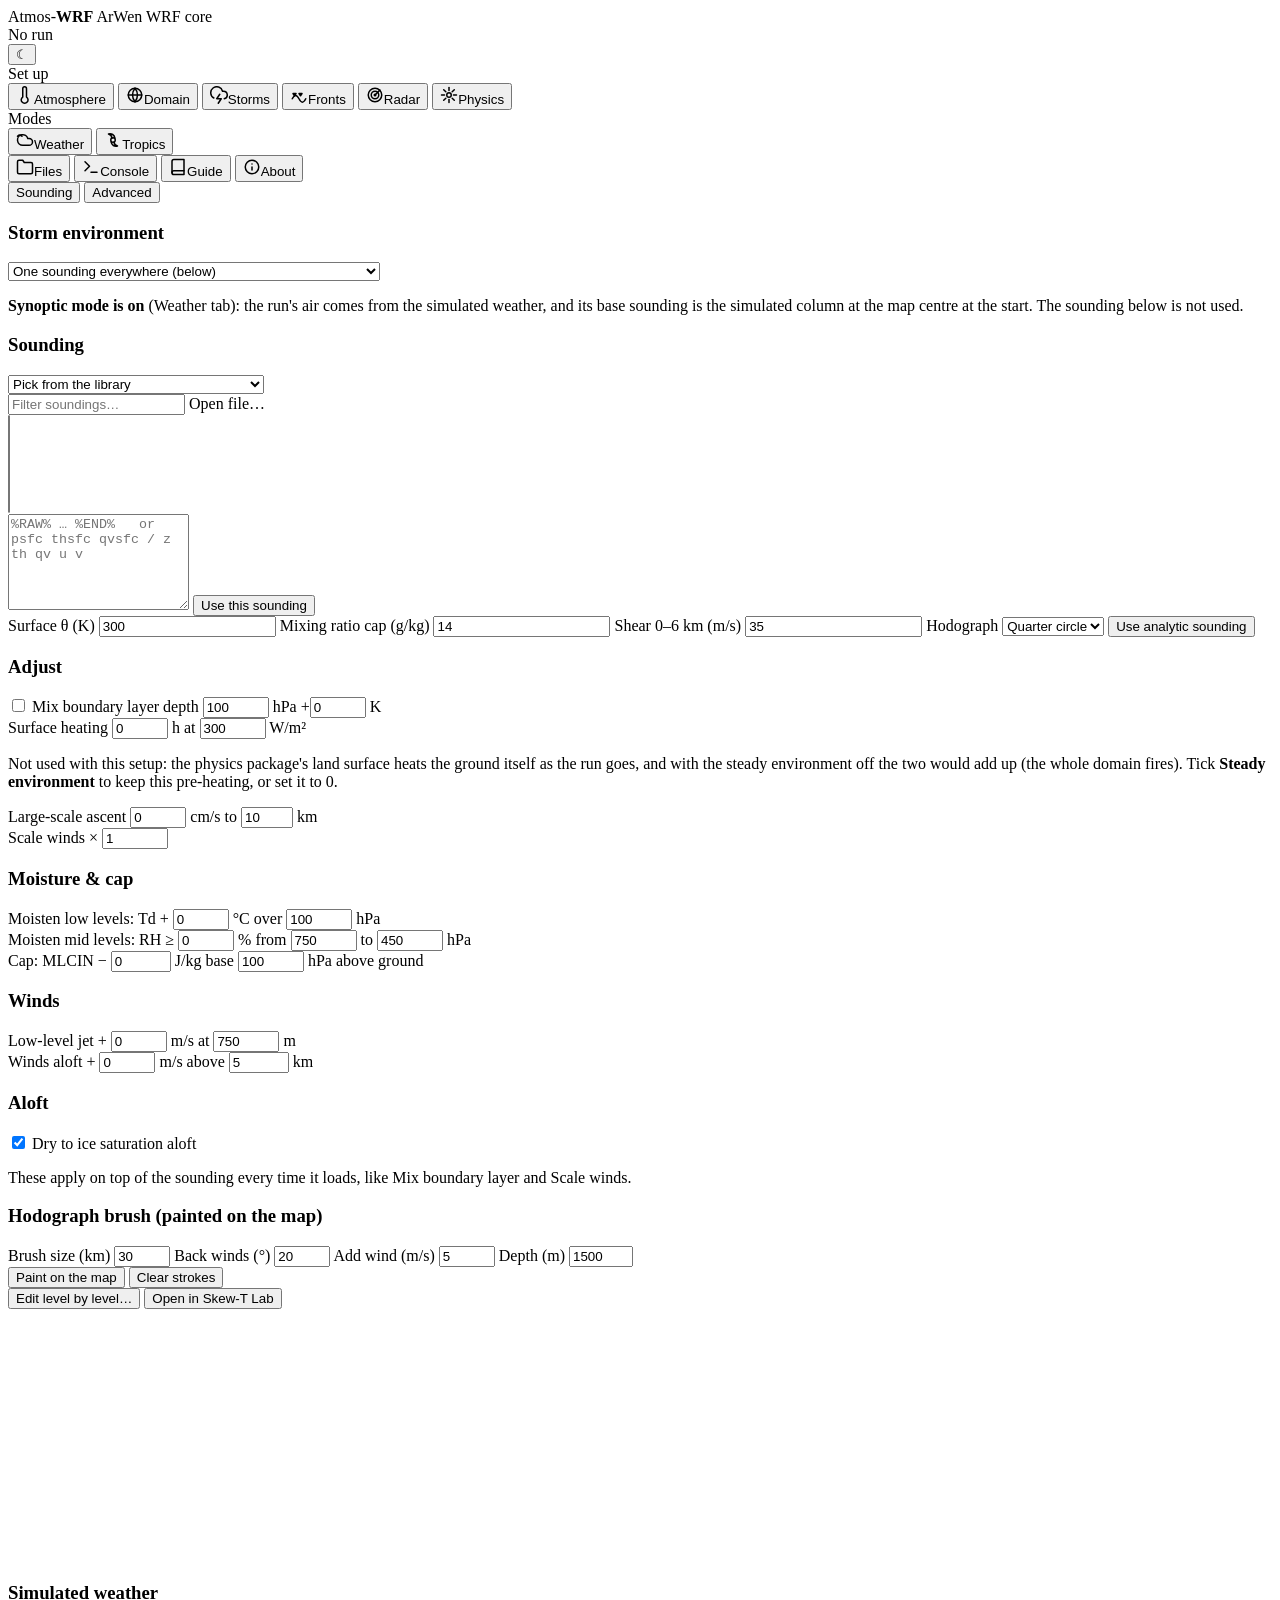
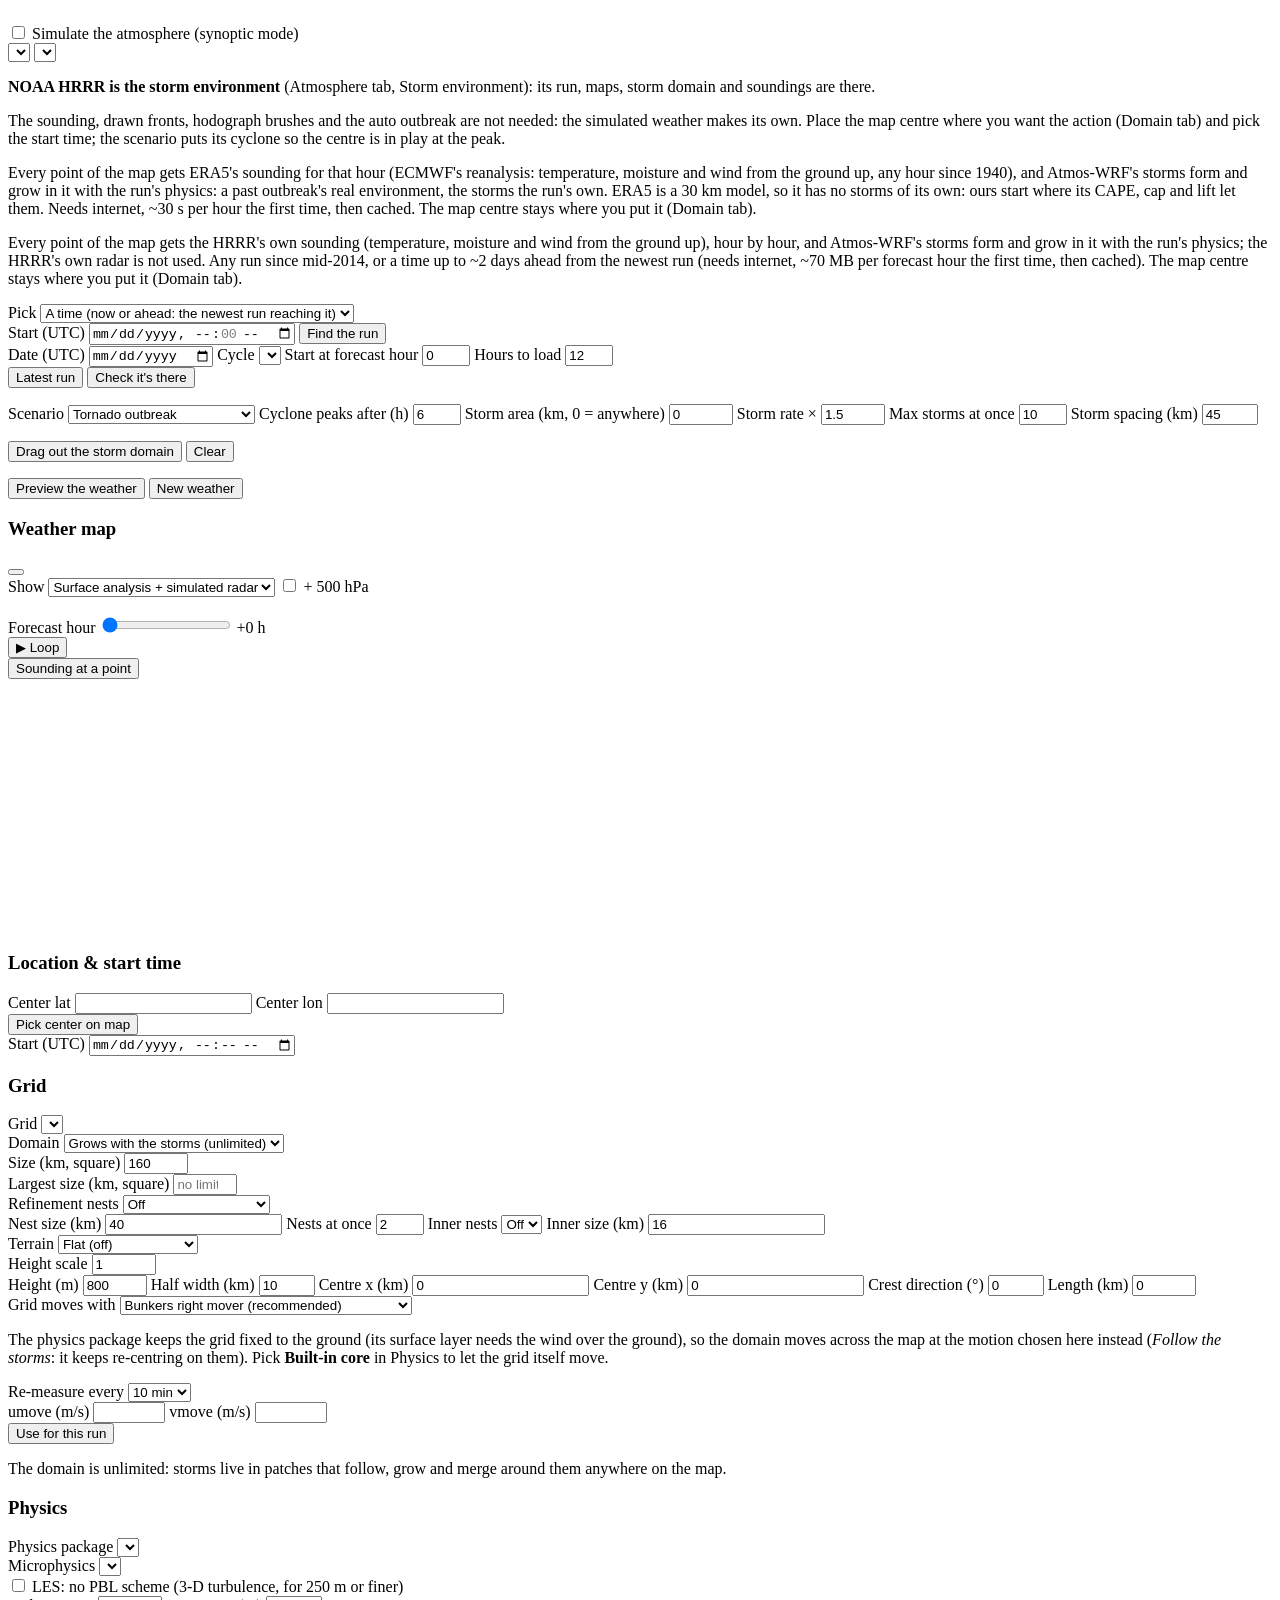
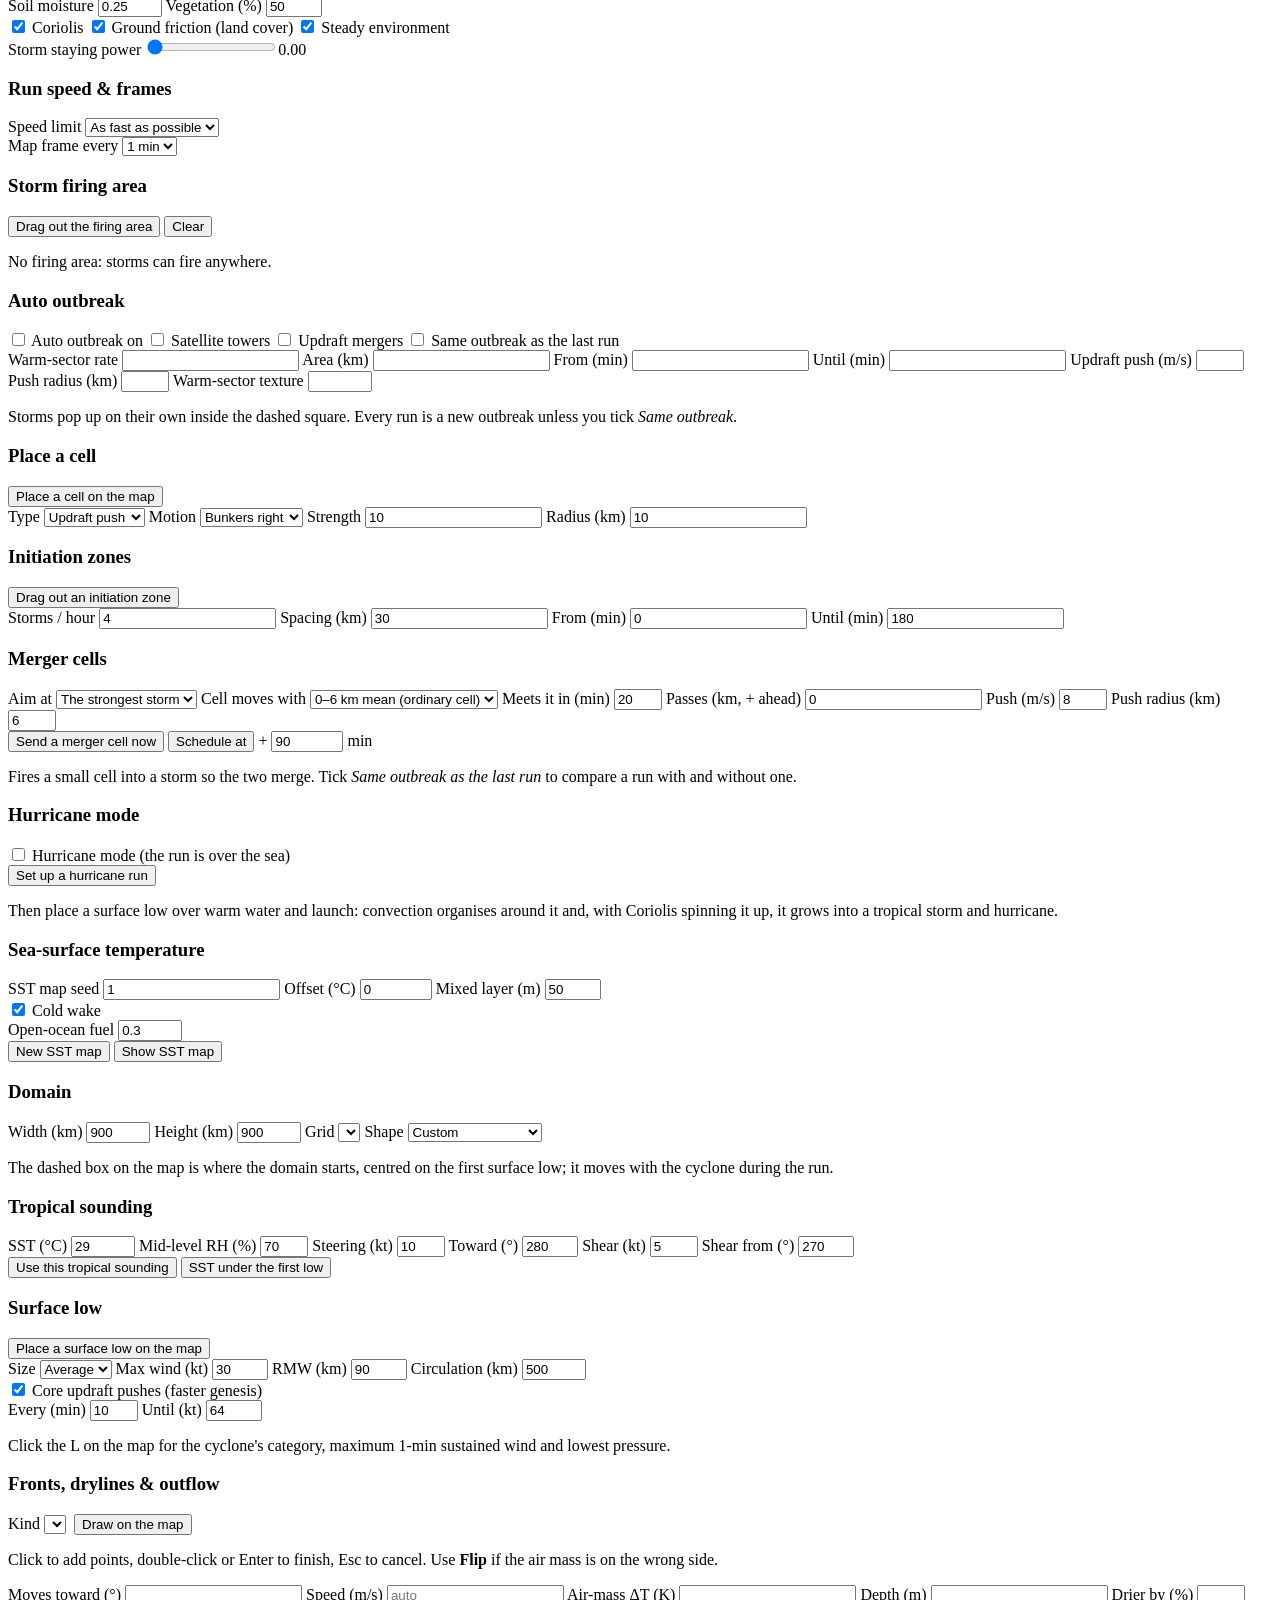
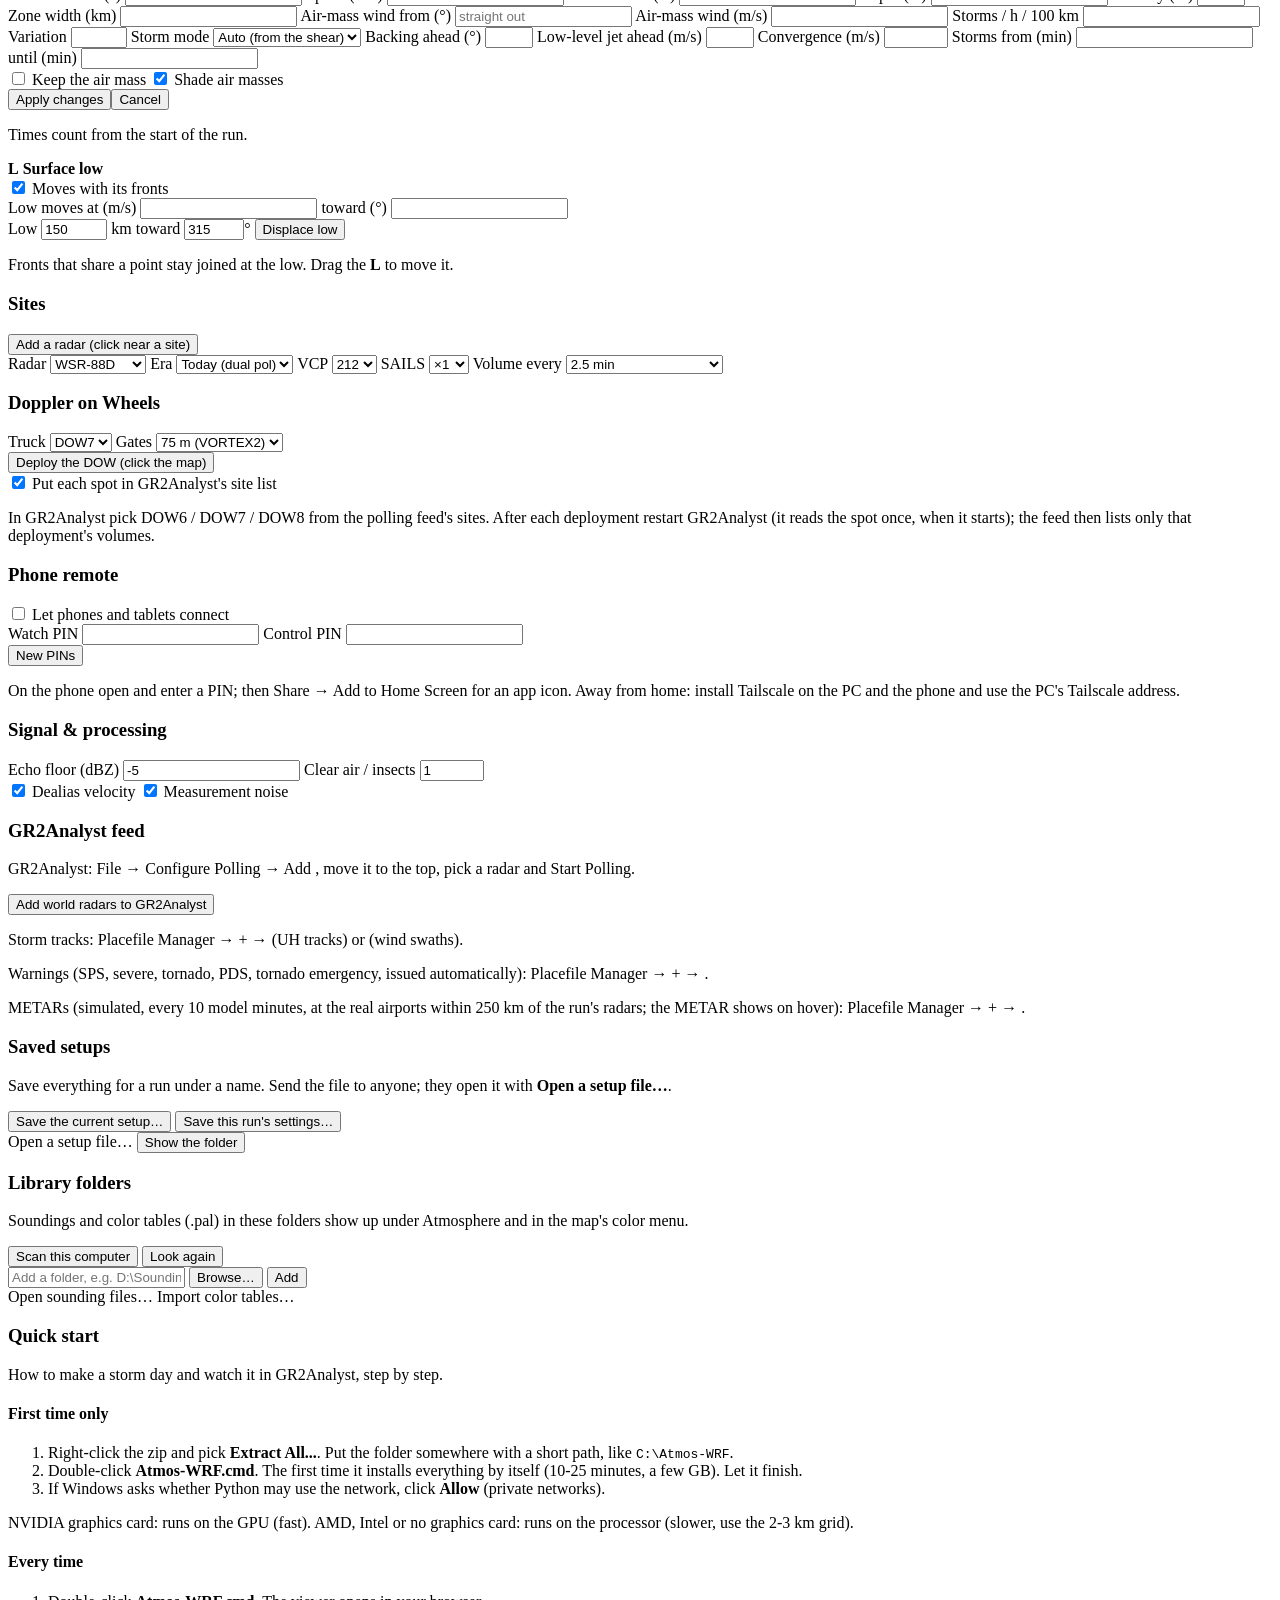
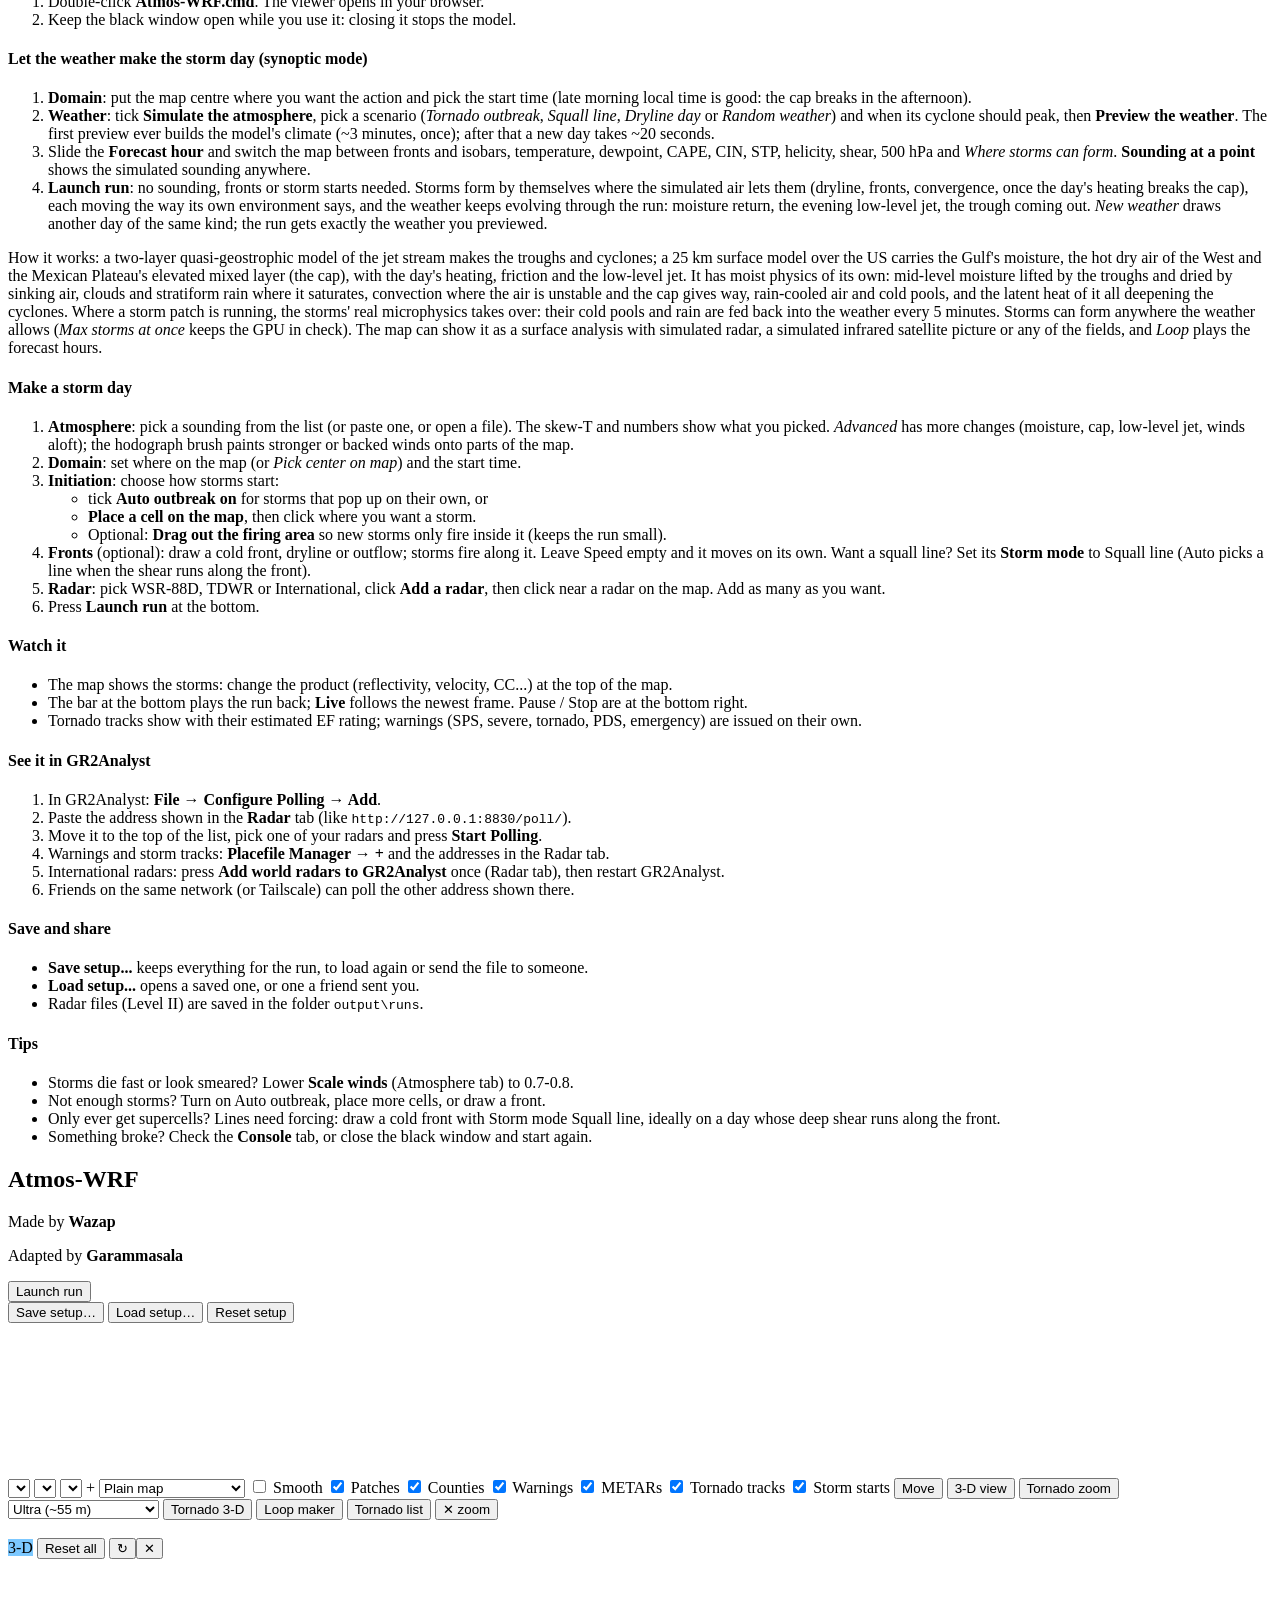
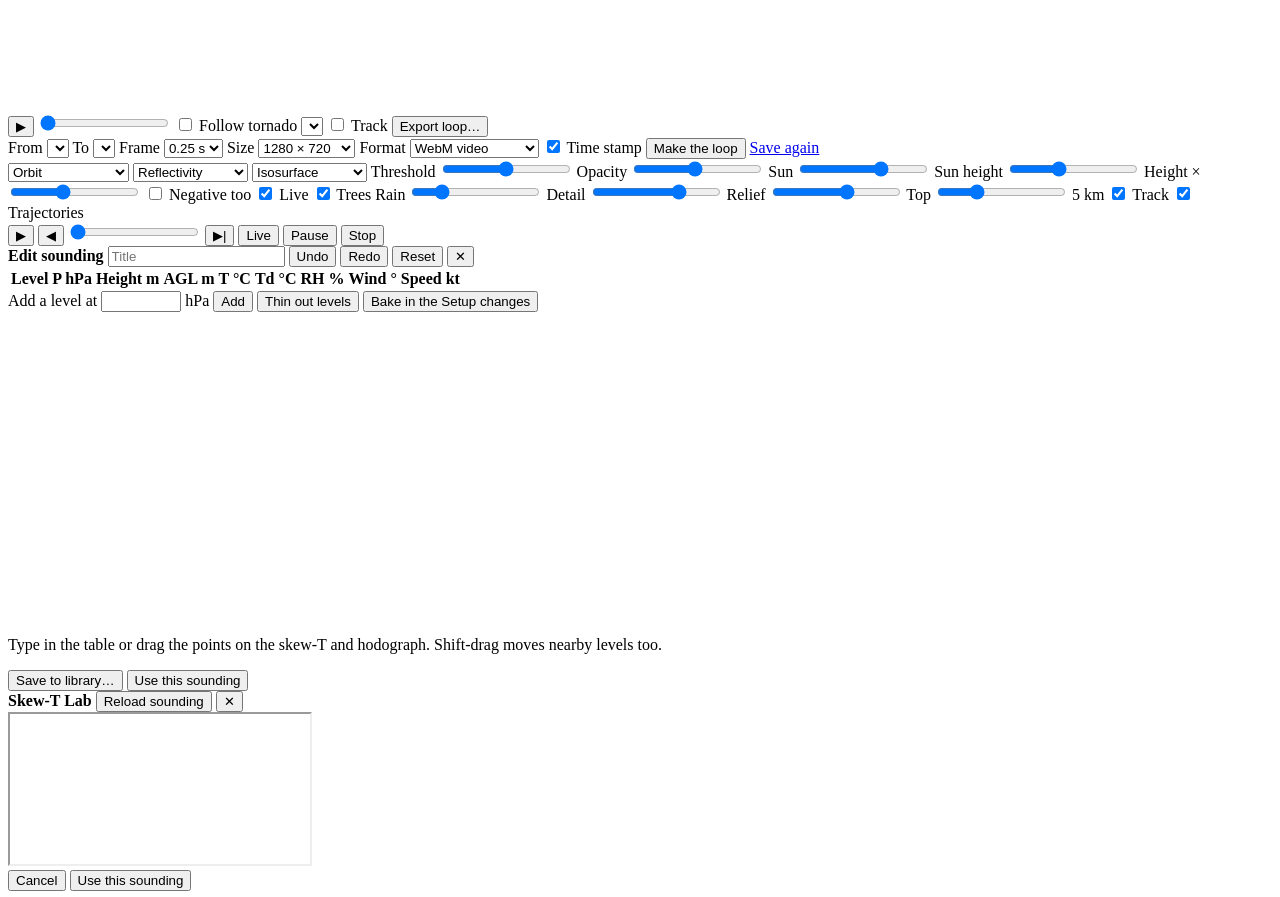
==== web/index.html @ db01c4e9 "3-D view: Follow tornado and loop export Follow tornado (time row): before each volume loads, the bo" ====
<!doctype html>
<html lang="en">
<head>
<meta charset="utf-8">
<meta name="viewport" content="width=device-width, initial-scale=1">
<title>Atmos-WRF</title>
<link rel="preconnect" href="https://fonts.googleapis.com">
<link rel="preconnect" href="https://fonts.gstatic.com" crossorigin>
<link rel="stylesheet" href="https://fonts.googleapis.com/css2?family=Inter:wght@400;500;600;700&family=JetBrains+Mono:wght@400;500&display=swap">
<script>try { if (localStorage.getItem("arht-theme") === "dark") document.documentElement.setAttribute("data-theme", "dark"); } catch (e) {}</script>
<link rel="stylesheet" href="/static/style.css">
</head>
<body>
<header id="top">
  <div class="brand"><span class="mark" aria-hidden="true"></span><span class="name">Atmos-<b>WRF</b></span> <span class="sub">ArWen WRF core</span></div>
  <div id="status" class="status idle">No run</div>
  <div id="clock" class="clock"></div>
  <div id="perf" class="perf"></div>
  <button id="themeToggle" class="theme-toggle" type="button" title="Dark mode" aria-label="Switch between light and dark mode">☾</button>
</header>
<main>
  <aside id="panel">
    <nav class="tabs rail">
      <div class="rail-group">Set up</div>
      <button data-tab="atmos" class="on" title="Atmosphere: the sounding"><svg viewBox="0 0 24 24" width="18" height="18" fill="none" stroke="currentColor" stroke-width="2" stroke-linecap="round" stroke-linejoin="round" aria-hidden="true"><path d="M14 14.76V3.5a2.5 2.5 0 0 0-5 0v11.26a4.5 4.5 0 1 0 5 0z"/></svg><span>Atmosphere</span></button>
      <button data-tab="domain" title="Domain: place, time and grid"><svg viewBox="0 0 24 24" width="18" height="18" fill="none" stroke="currentColor" stroke-width="2" stroke-linecap="round" stroke-linejoin="round" aria-hidden="true"><circle cx="12" cy="12" r="9"/><path d="M3 12h18"/><path d="M12 3a14 14 0 0 1 0 18"/><path d="M12 3a14 14 0 0 0 0 18"/></svg><span>Domain</span></button>
      <button data-tab="storms" title="Storms: where and how they start (auto outbreak, placed cells, initiation zones, mergers)"><svg viewBox="0 0 24 24" width="18" height="18" fill="none" stroke="currentColor" stroke-width="2" stroke-linecap="round" stroke-linejoin="round" aria-hidden="true"><path d="M19 16.9A5 5 0 0 0 18 7h-1.26a8 8 0 1 0-11.62 9"/><polyline points="13 11 9 17 15 17 11 23"/></svg><span>Storms</span></button>
      <button data-tab="fronts" title="Fronts, drylines and outflow"><svg viewBox="0 0 24 24" width="18" height="18" fill="none" stroke="currentColor" stroke-width="2" stroke-linecap="round" stroke-linejoin="round" aria-hidden="true"><path d="M3 17c3-6 6-6 9 0s6 6 9 0"/><path d="M6 13l-2-3 4 0z" fill="currentColor"/><path d="M14 13l-2-3 4 0z" fill="currentColor"/></svg><span>Fronts</span></button>
      <button data-tab="radars" title="Radar sites and the GR2Analyst feed"><svg viewBox="0 0 24 24" width="18" height="18" fill="none" stroke="currentColor" stroke-width="2" stroke-linecap="round" stroke-linejoin="round" aria-hidden="true"><circle cx="12" cy="12" r="9"/><circle cx="12" cy="12" r="5"/><line x1="12" y1="12" x2="18.5" y2="5.5"/><circle cx="12" cy="12" r="1" fill="currentColor"/></svg><span>Radar</span></button>
      <button data-tab="physics" title="Physics and run speed"><svg viewBox="0 0 24 24" width="18" height="18" fill="none" stroke="currentColor" stroke-width="2" stroke-linecap="round" stroke-linejoin="round" aria-hidden="true"><path d="M12 2v4"/><path d="M12 18v4"/><path d="M4.93 4.93l2.83 2.83"/><path d="M16.24 16.24l2.83 2.83"/><path d="M2 12h4"/><path d="M18 12h4"/><path d="M4.93 19.07l2.83-2.83"/><path d="M16.24 7.76l2.83-2.83"/><circle cx="12" cy="12" r="3"/></svg><span>Physics</span></button>
      <div class="rail-group">Modes</div>
      <button data-tab="weather" title="Weather: simulate the whole atmosphere (troughs, fronts, drylines) instead of one sounding"><svg viewBox="0 0 24 24" width="18" height="18" fill="none" stroke="currentColor" stroke-width="2" stroke-linecap="round" stroke-linejoin="round" aria-hidden="true"><path d="M17.5 19H9a7 7 0 1 1 6.71-9h1.79a4.5 4.5 0 1 1 0 9z"/><path d="M2 7c2-2 4-2 6 0"/></svg><span>Weather</span></button>
      <button data-tab="tropics" title="Tropics: hurricane mode (the sea, its SST map, surface lows, the tropical sounding)"><svg viewBox="0 0 24 24" width="18" height="18" fill="none" stroke="currentColor" stroke-width="2" stroke-linecap="round" stroke-linejoin="round" aria-hidden="true"><path d="M12 9a3 3 0 1 0 0 6 3 3 0 0 0 0-6z"/><path d="M14.5 9.5C14 5 10 3 6 4c3 1 4.5 3 4.5 5.5"/><path d="M9.5 14.5C10 19 14 21 18 20c-3-1-4.5-3-4.5-5.5"/></svg><span>Tropics</span></button>
      <div class="rail-spacer"></div>
      <button data-tab="files" title="Saved setups and library folders"><svg viewBox="0 0 24 24" width="18" height="18" fill="none" stroke="currentColor" stroke-width="2" stroke-linecap="round" stroke-linejoin="round" aria-hidden="true"><path d="M22 19a2 2 0 0 1-2 2H4a2 2 0 0 1-2-2V5a2 2 0 0 1 2-2h5l2 3h9a2 2 0 0 1 2 2z"/></svg><span>Files</span></button>
      <button data-tab="log" title="Console: the run's messages"><svg viewBox="0 0 24 24" width="18" height="18" fill="none" stroke="currentColor" stroke-width="2" stroke-linecap="round" stroke-linejoin="round" aria-hidden="true"><polyline points="4 17 10 11 4 5"/><line x1="12" y1="19" x2="20" y2="19"/></svg><span>Console</span></button>
      <button data-tab="help" title="Guide: how to use Atmos-WRF"><svg viewBox="0 0 24 24" width="18" height="18" fill="none" stroke="currentColor" stroke-width="2" stroke-linecap="round" stroke-linejoin="round" aria-hidden="true"><path d="M4 19.5A2.5 2.5 0 0 1 6.5 17H20"/><path d="M6.5 2H20v20H6.5A2.5 2.5 0 0 1 4 19.5v-15A2.5 2.5 0 0 1 6.5 2z"/></svg><span>Guide</span></button>
      <button data-tab="credits" title="About"><svg viewBox="0 0 24 24" width="18" height="18" fill="none" stroke="currentColor" stroke-width="2" stroke-linecap="round" stroke-linejoin="round" aria-hidden="true"><circle cx="12" cy="12" r="9"/><line x1="12" y1="16" x2="12" y2="12"/><line x1="12" y1="8" x2="12.01" y2="8"/></svg><span>About</span></button>
    </nav>
    <div class="panel-main">

    <section id="tab-atmos" class="tab on">
      <div class="subtabs" role="tablist">
        <button data-sub="snd" class="on" title="The sounding and its basic adjustments">Sounding</button>
        <button data-sub="adv" title="More changes to the sounding (moisture, cap, ice saturation, low-level jet, winds aloft) and the hodograph brush">Advanced</button>
      </div>
      <div id="sub-snd" class="sub on">
      <h3>Storm environment</h3>
      <div class="row"><select id="envSource" title="Where the storms' air comes from: one sounding everywhere, real soundings at every point from NOAA's HRRR model, or Atmos-WRF's own simulated weather">
        <option value="sounding">One sounding everywhere (below)</option>
        <option value="hrrr">NOAA HRRR: real soundings at every point</option>
        <option value="era5">ERA5 reanalysis: any past day since 1940 (past outbreaks)</option>
        <option value="sim">Atmos-WRF's simulated weather (Weather tab)</option></select></div>
      <div id="envHrrrSlot"></div>
      <p id="synAtmosNote" class="hint hidden"><b>Synoptic mode is on</b> (Weather tab): the run's air comes from the simulated weather, and its base sounding is the simulated column at the map centre at the start. The sounding below is not used.</p>
      <h3>Sounding</h3>
      <div class="row">
        <select id="sndSource">
          <option value="library">Pick from the library</option>
          <option value="paste">Paste text (SHARPpy / input_sounding)</option>
          <option value="wk">Weisman–Klemp (analytic)</option>
        </select>
      </div>
      <div id="sndLibrary" class="row col">
        <div class="buttons">
          <input id="sndFilter" type="search" placeholder="Filter soundings…" style="flex:1">
          <label class="filebtn" title="Open sounding files from anywhere (SHARPpy, Wyoming, input_sounding, JSON); they are kept in the library">Open file…<input id="sndOpen" type="file" multiple hidden></label>
        </div>
        <select id="sndList" size="6"></select>
      </div>
      <div id="sndPaste" class="row col hidden">
        <textarea id="sndText" rows="6" placeholder="%RAW% … %END%   or   psfc thsfc qvsfc / z th qv u v"></textarea>
        <button id="sndParse">Use this sounding</button>
      </div>
      <div id="sndWK" class="row col hidden">
        <label>Surface θ (K) <input id="wkTh" type="number" value="300" step="1"></label>
        <label>Mixing ratio cap (g/kg) <input id="wkQv" type="number" value="14" step="0.5"></label>
        <label>Shear 0–6 km (m/s) <input id="wkShear" type="number" value="35" step="1"></label>
        <label>Hodograph <select id="wkHodo"><option value="quarter">Quarter circle</option><option value="half">Half circle</option><option value="straight">Straight</option></select></label>
        <button id="wkApply">Use analytic sounding</button>
      </div>
      <h3>Adjust</h3>
      <div class="row checks">
        <label title="Mix the lowest layer to constant θ and mixing ratio, like afternoon heating. Removes shallow caps and saturated surface layers that keep storms elevated.">
          <input id="mixOn" type="checkbox"> Mix boundary layer</label>
        <label class="chk">depth <input id="mixDepth" type="number" value="100" step="10" style="width:58px"> hPa</label>
        <label class="chk">+<input id="mixHeat" type="number" value="0" step="0.5" style="width:48px"> K</label>
      </div>
      <div class="row checks">
        <label title="Hours of sunny-afternoon surface heating put into the sounding before the run: the boundary layer grows, warms and gains the evaporated moisture (Bowen ratio 1), wearing a morning or evening cap down from below. The run itself has no surface heating, so a capped sounding otherwise stays capped and its storms barely lift their inflow, which starves their low-level rotation (May 3 1999's 00Z sounding: 2 h took MLCIN from -55 to -9 and low-level Vrot from 8 to 14 m/s). 0 = off.">
          Surface heating <input id="heatHours" type="number" value="0" min="0" max="8" step="0.5" style="width:48px"> h</label>
        <label class="chk">at <input id="heatFlux" type="number" value="300" min="50" max="600" step="25" style="width:58px"> W/m²</label>
      </div>
      <p id="heatHint" class="hint hidden">Not used with this setup: the physics package's land surface heats the ground itself as the run goes, and with the steady environment off the two would add up (the whole domain fires). Tick <b>Steady environment</b> to keep this pre-heating, or set it to 0.</p>
      <div class="row checks">
        <label title="Large-scale (synoptic) ascent during the whole run, like the lift ahead of an upper trough: the environment's mid levels cool and its moisture deepens a little every minute (-w dθ/dz, -w dq/dz, peaking at half the top height), so storms keep getting fresh instability for hours instead of living on what the sounding started with. Typical: 2-5 cm/s ahead of a trough, 5-10 under a strong one. Single-sounding runs only (ERA5 / HRRR / synoptic weather brings its own). 0 = off.">
          Large-scale ascent <input id="lsW" type="number" value="0" min="0" max="30" step="0.5" style="width:48px"> cm/s</label>
        <label class="chk">to <input id="lsTop" type="number" value="10" min="4" max="16" step="1" style="width:44px"> km</label>
      </div>
      <div class="row checks">
        <label class="chk" title="Multiply every wind in the sounding by this factor: shear, helicity and storm motion scale with it. Lower it when the shear is too strong for the CAPE (storms that peak and then fall apart). 1 = as given.">
          Scale winds × <input id="windScale" type="number" value="1" min="0.25" max="2" step="0.05" style="width:58px"></label>
      </div>
      </div>
      <div id="sub-adv" class="sub">
      <h3>Moisture &amp; cap</h3>
      <div class="row checks">
        <label class="chk" title="Raise the dewpoint of the lowest layer (after any mixing), tapering off at its top and never past saturation: moister inflow, a lower cloud base, more CAPE and less rain evaporating below cloud, so weaker cold pools. Temperatures are kept. 0 = as given.">
          Moisten low levels: Td + <input id="moistDtd" type="number" value="0" min="0" max="8" step="0.5" style="width:48px"> °C</label>
        <label class="chk">over <input id="moistDepth" type="number" value="100" min="20" max="300" step="10" style="width:58px"> hPa</label>
      </div>
      <div class="row checks">
        <label class="chk" title="Raise the relative humidity between these two levels to at least this much (tapering off 50 hPa beyond each), never drying anything. Dry mid-level air is what rain and hail evaporate into on the way down: it drives the downdraft CAPE (DCAPE) and the cold outflow that undercuts a storm's inflow and starves tornadoes. 27 April 2011 had ~76 % (DCAPE 625 J/kg), May 20 2019 ~45 % (1280). 0 = as given.">
          Moisten mid levels: RH ≥ <input id="midRh" type="number" value="0" min="0" max="95" step="5" style="width:48px"> %</label>
        <label class="chk">from <input id="midBottom" type="number" value="750" min="400" max="900" step="25" style="width:58px"> to
          <input id="midTop" type="number" value="450" min="200" max="800" step="25" style="width:58px"> hPa</label>
      </div>
      <div class="row checks">
        <label class="chk" title="Add a cap (an elevated mixed layer) just warm enough that the mixed-layer parcel has this much CIN: an inversion at the base, then a steep lapse rate up to the sounding's own profile. Storms then go up only where the boundary layer is lifted hard (your storm starts, boundaries, strong gust fronts) instead of off every outflow, so they stay discrete. 25–75 J/kg is typical of a capped warm sector; 0 = as given. Applied after mixing and moistening, and never below a mixed layer.">
          Cap: MLCIN − <input id="capCin" type="number" value="0" min="0" max="300" step="5" style="width:52px"> J/kg</label>
        <label class="chk">base <input id="capBase" type="number" value="100" min="100" max="300" step="10" style="width:58px"> hPa above ground</label>
      </div>
      <h3>Winds</h3>
      <div class="row checks">
        <label class="chk" title="Add a low-level jet: this much extra wind along the wind's own direction at the jet height, nothing at the ground, fading out 1.5 km above the jet. Raises the near-ground shear and helicity that tornadoes feed on (the evening jet a 00Z sounding can predate) without touching CAPE or the winds aloft. 0 = as given.">
          Low-level jet + <input id="lljSpeed" type="number" value="0" min="0" max="30" step="1" style="width:48px"> m/s</label>
        <label class="chk">at <input id="lljHeight" type="number" value="750" min="200" max="2000" step="50" style="width:58px"> m</label>
      </div>
      <div class="row checks">
        <label class="chk" title="Add this much wind along the mean upper-level wind direction: nothing below the base height, full from 4 km above it, held 3 km, fading out 4 km higher. The storm-relative wind at 9–11 km sets the supercell type: under ~18 m/s the rain wraps around the updraft (HP, cold wet outflow), 18–28 is classic (27 April 2011: 20). Raises deep shear too. 0 = as given.">
          Winds aloft + <input id="aloftSpeed" type="number" value="0" min="0" max="40" step="1" style="width:48px"> m/s</label>
        <label class="chk">above <input id="aloftBase" type="number" value="5" min="2" max="10" step="0.5" style="width:52px"> km</label>
      </div>
      <h3>Aloft</h3>
      <div class="row checks">
        <label title="Limit the humidity below freezing to ice saturation. Model soundings through cirrus or anvil debris are supersaturated over ice aloft; spread over the whole map that air snows out everywhere at once and buries the storms in echo. Storms still make their own anvils.">
          <input id="iceCap" type="checkbox" checked> Dry to ice saturation aloft</label>
      </div>
      <p class="hint">These apply on top of the sounding every time it loads, like Mix boundary layer and Scale winds.</p>
      <h3>Hodograph brush (painted on the map)</h3>
      <div class="row grid2">
        <label title="Half width of the stroke: full change within 40 % of it, feathered to nothing at its edge">Brush size (km) <input id="brSize" type="number" value="30" min="5" max="150" step="5"></label>
        <label title="Turn the low-level winds counter-clockwise (backed: more helicity in the northern hemisphere); negative veers them">Back winds (°) <input id="brBack" type="number" value="20" min="-90" max="90" step="5"></label>
        <label title="Extra low-level wind along its (new) direction: a stronger low-level jet">Add wind (m/s) <input id="brAdd" type="number" value="5" min="-15" max="25" step="1"></label>
        <label title="Depth of the changed layer; it fades out by 1.15 x this">Depth (m) <input id="brDepth" type="number" value="1500" min="200" max="6000" step="100"></label>
      </div>
      <div class="row buttons"><button id="toolBrush" class="tool" title="Hold the mouse and paint on the map: the low-level winds under the stroke change as set above, smoothed out toward its edge and its ends">Paint on the map</button>
        <button id="brClear" title="Remove every hodograph brush stroke">Clear strokes</button></div>
      <div id="brushList" class="list"></div>
      </div>
      <div id="sndTitle" class="title"></div>
      <div class="row buttons snd-actions"><button id="sndEdit" title="Open the sounding in an editor: every level in a table, points to drag on a large skew-T and hodograph, the parameters recomputed as you go (or double-click the skew-T)">Edit level by level…</button>
        <button id="sndSkewtLab" class="accent" title="Open the sounding in Skew-T Lab: drag temperature, dewpoint and wind points with a brush, change the resolution, smooth, and see the full SHARPpy-style parameter set; then use it here">Open in Skew-T Lab</button></div>
      <div class="plots"><canvas id="skewt" width="250" height="250" title="Double-click to edit the sounding"></canvas><canvas id="hodo" width="150" height="150"></canvas></div>
      <div id="diag" class="diag"></div>
    </section>

    <section id="tab-weather" class="tab">
      <h3>Simulated weather</h3>
      <div class="row checks">
        <label title="Instead of one sounding everywhere, the whole country's weather is simulated: the jet stream's troughs and surface cyclones, Gulf moisture return under the elevated mixed layer, fronts and drylines, the day's heating and the evening low-level jet. Every storm patch takes its air from it, and storms form on their own where CAPE, CIN and lift allow."><input id="synOn" type="checkbox"> Simulate the atmosphere (synoptic mode)</label>
      </div>
      <select id="synSource" class="hidden"><option value="sim"></option><option value="hrrr"></option></select>
      <select id="hrrrModel" class="hidden"><option value="hrrr"></option><option value="era5"></option></select>
      <p id="synHrrrElsewhere" class="hint hidden"><b>NOAA HRRR is the storm environment</b> (Atmosphere tab, Storm environment): its run, maps, storm domain and soundings are there.</p>
      <p id="synSimHint" class="hint">The sounding, drawn fronts, hodograph brushes and the auto outbreak are not needed: the simulated weather makes its own. Place the map centre where you want the action (Domain tab) and pick the start time; the scenario puts its cyclone so the centre is in play at the peak.</p>
      <div id="synPanel">
      <div id="synHrrrBox" class="hidden">
        <p class="hint era5Only hidden">Every point of the map gets ERA5's sounding for that hour (ECMWF's reanalysis: temperature, moisture and wind from the ground up, any hour since 1940), and Atmos-WRF's storms form and grow in it with the run's physics: a past outbreak's real environment, the storms the run's own. ERA5 is a 30 km model, so it has no storms of its own: ours start where its CAPE, cap and lift let them. Needs internet, ~30 s per hour the first time, then cached. The map centre stays where you put it (Domain tab).</p>
        <p class="hint hrrrOnly">Every point of the map gets the HRRR's own sounding (temperature, moisture and wind from the ground up), hour by hour, and Atmos-WRF's storms form and grow in it with the run's physics; the HRRR's own radar is not used. Any run since mid-2014, or a time up to ~2 days ahead from the newest run (needs internet, ~70 MB per forecast hour the first time, then cached). The map centre stays where you put it (Domain tab).</p>
        <div class="row hrrrOnly"><label title="Pick an HRRR run yourself, or a time (past, now or ahead) and let the newest run that reaches it be used">Pick <select id="hrrrMode"><option value="time">A time (now or ahead: the newest run reaching it)</option><option value="run">A run (date and cycle)</option></select></label></div>
        <div id="hrrrTimeRow" class="row">
          <label title="When the run starts (UTC). A future time uses the newest HRRR run whose forecast reaches it">Start (UTC) <input id="hrrrValid" type="datetime-local" step="3600"></label>
          <button id="hrrrFind" title="Find the HRRR run for this time">Find the run</button>
        </div>
        <div class="row grid2">
          <label title="The HRRR run's date (UTC)">Date (UTC) <input id="hrrrDate" type="date" min="2014-07-30"></label>
          <label title="The HRRR run (cycle) that day, UTC: 00, 06, 12 and 18Z go out 48 h, the others 18 h"><span id="hrrrCycleLab">Cycle</span> <select id="hrrrCycle"></select></label>
          <label class="hrrrOnly" title="Start the run this many hours into that HRRR forecast (0 = its analysis)">Start at forecast hour <input id="hrrrStart" type="number" min="0" max="47" step="1" value="0"></label>
          <label title="How many forecast hours to load from the start hour (the weather holds still after the last)">Hours to load <input id="hrrrHours" type="number" min="1" max="48" step="1" value="12"></label>
        </div>
        <div class="row buttons hrrrOnly"><button id="hrrrLatest" title="The newest HRRR run in NOAA's archive">Latest run</button>
          <button id="hrrrCheck" title="Is this run in the archive?">Check it's there</button></div>
        <p id="hrrrNote" class="hint"></p>
      </div>
      <div class="row grid2">
        <label class="synSimOnly" title="Which day of the model's climate to run: the cyclone is placed relative to the map centre at the peak time">Scenario <select id="synScenario"><option value="outbreak">Tornado outbreak</option><option value="squall">Squall line</option><option value="dryline">Dryline day</option><option value="triple">Triple point &amp; warm front</option><option value="dixie">Dixie Alley / cool season</option><option value="derecho">Ridge-riding MCS / derecho</option><option value="random">Random weather</option></select></label>
        <label class="synSimOnly" title="Hours after the start time when the scenario's cyclone is in place (storms usually go in the following hours)">Cyclone peaks after (h) <input id="synPeak" type="number" min="0" max="24" step="1" value="6"></label>
        <label title="0: storms form anywhere on the map the simulated weather allows. A number limits them to a square that wide around the map centre. Every storm gets its own GPU patch, so Max storms at once is what keeps the GPU in check">Storm area (km, 0 = anywhere) <input id="synArea" type="number" min="0" max="5000" step="50" value="0"></label>
        <label title="Scales how often storms form where the weather allows (1 = as the environment says)">Storm rate × <input id="synRate" type="number" min="0" max="10" step="0.1" value="1.5"></label>
        <label title="At most this many storms forming within 90 minutes, so the GPU keeps up (storms far apart each need their own patch)">Max storms at once <input id="synMax" type="number" min="1" max="60" step="1" value="10"></label>
        <label title="How far apart storms that form on their own keep (discrete supercells on a dryline are typically 30-60 km apart); squall-line cells on a cold front are 15-22 km apart">Storm spacing (km) <input id="synSpacing" type="number" min="10" max="200" step="5" value="45"></label>
      </div>
      <p id="synScenarioHint" class="hint synSimOnly"></p>
      <div class="row buttons"><button id="synDomainTool" class="tool" title="Drag a rectangle on the map (look at STP, CAPE or the 500 hPa map while you do): new storms only form inside it. Storms keep going once they leave it">Drag out the storm domain</button>
        <button id="synDomainClear" title="Storms may form anywhere the weather allows">Clear</button></div>
      <p id="synDomainNote" class="hint"></p>
      <div class="row buttons"><button id="synPreview" class="primary" title="Build the weather for this setup and show it on the map; the run gets exactly this weather">Preview the weather</button>
        <button id="synNew" class="synSimOnly" title="Another day of the same kind">New weather</button></div>
      <p id="synSeed" class="hint"></p>
      <div id="synStatus" class="hint"></div>
      <h3>Weather map</h3>
      <div id="synShowRow" class="row hidden"><button id="synShow" title="A run in synoptic mode has its own weather, evolving with its storms; a preview is the setup for the next run. Pick which one the map shows"></button></div>
      <div class="row"><label>Show <select id="synLayer">
        <option value="sfcradar" selected>Surface analysis + simulated radar</option><option value="radar">Simulated radar</option>
        <option value="sat">Simulated infrared satellite</option><option value="lines">Fronts, isobars, highs &amp; lows</option>
        <option value="t2m">2 m temperature</option><option value="td2m">2 m dewpoint</option><option value="mlcape">MLCAPE</option>
        <option value="mlcin">MLCIN (the cap)</option><option value="stp">Significant tornado parameter</option>
        <option value="srh1">0–1 km SRH</option><option value="shear6">0–6 km shear</option>
        <option value="ci">Where storms can form</option><option value="z500">500 hPa heights &amp; wind</option>
        <option value="none">Nothing</option></select></label>
        <label title="Draw the 500 hPa heights and wind barbs over whatever is shaded (STP, CAPE, radar...)"><input id="synZ500Over" type="checkbox"> + 500 hPa</label></div>
      <div id="synLegend" class="row col hidden"><canvas id="synLegendBar" width="240" height="10"></canvas><span id="synLegendText" class="hint"></span></div>
      <div id="synHourRow" class="row col">
        <label title="The preview's forecast hour after the start time">Forecast hour <input id="synHour" type="range" min="0" max="24" step="1" value="0"> <span id="synHourVal">+0 h</span></label>
        <div class="row buttons"><button id="synPlay" title="Loop through the forecast hours that are ready">▶ Loop</button><span id="synReady" class="hint"></span></div>
      </div>      <div class="row buttons"><button id="synSndTool" class="tool" title="Click anywhere on the map: the simulated sounding there, at the forecast hour (or now, in a run)">Sounding at a point</button></div>
      <div id="synSndTitle" class="title"></div>
      <div class="plots"><canvas id="synSkewt" width="250" height="250"></canvas><canvas id="synHodo" width="150" height="150"></canvas></div>
      <div id="synDiag" class="diag"></div>
      </div>
      <div id="synWeatherSlot"></div>
    </section>

    <section id="tab-domain" class="tab">
      <h3>Location &amp; start time</h3>
      <div class="row grid2">
        <label>Center lat <input id="lat0" type="number" step="0.1"></label>
        <label>Center lon <input id="lon0" type="number" step="0.1"></label>
      </div>
      <div class="row"><button id="pickCenter" class="tool">Pick center on map</button></div>
      <div class="row"><label>Start (UTC) <input id="startTime" type="datetime-local"></label></div>
      <h3>Grid</h3>
      <div class="row"><label>Grid <select id="grid"></select></label></div>
      <div class="row"><label title="Unlimited: storms live in patches that grow, shift and merge around them anywhere on the map, using as much GPU memory as they need (up to ¾ of what is free). Fixed size: one square domain that shifts to keep its storms away from its edges but never grows, so the run's GPU memory stays what it is at the start. Storms can then start only inside it.">Domain <select id="domainMode">
        <option value="unlimited">Grows with the storms (unlimited)</option>
        <option value="fixed">Fixed size (saves GPU memory)</option></select></label></div>
      <div id="domainSizeRow" class="row hidden"><label title="Side of the square domain. It follows the storms; once they spread wider than it, it keeps the strongest one well inside.">Size (km, square) <input id="domainSize" type="number" min="48" max="1000" step="16" value="160"></label>
        <div id="domainMem" class="hint"></div></div>
      <div id="domainMaxRow" class="row"><label title="The largest a storm's patch may grow, in km a side. A patch that reaches it shifts with its storms instead of growing, as a fixed-size domain does, and once its storms spread wider it keeps the strongest one well inside. Patches that meet become one only if that one fits; otherwise they stay side by side. New storms still start anywhere. Empty or 0: no limit.">Largest size (km, square) <input id="domainMax" type="number" min="0" max="1000" step="16" placeholder="no limit"></label>
        <div id="domainMaxMem" class="hint"></div></div>
      <div class="row"><label title="Storm-following refinement nests (two-way, like WRF's moving nests): a finer grid over each of the strongest storms, its edges driven by the run's grid every step and its air fed back to it, so the storm keeps what the fine grid resolves (tighter mesocyclones, stronger updrafts, tornado-scale circulations the radar can see). A nest costs about ratio^3 x its own area's work: 2:1 is cheap, 4:1 is heavy. None finer than 100 m.">Refinement nests <select id="refineRatio">
        <option value="0">Off</option><option value="2">2:1 (half the spacing)</option>
        <option value="3">3:1 (a third)</option><option value="4">4:1 (a quarter)</option></select></label></div>
      <div id="refineRow" class="row grid2 hidden">
        <label title="Each nest's side. It sits on its storm's updraft and moves with it.">Nest size (km) <input id="refineKm" type="number" min="4" max="400" step="any" value="40"></label>
        <label title="At most this many nests at once, on the strongest storms followed for 10 min or more.">Nests at once <input id="refineMax" type="number" min="1" max="12" step="1" value="2"></label>
        <label title="A second, finer level inside each nest, on its low-level mesocyclone (the 0-3 km updraft helicity maximum), placed once the nest has run 5 min and moved with the mesocyclone. With 2:1 nests on a 1 km grid, 2:1 here gives 1 km, 500 m on the storm and 250 m on the mesocyclone. None finer than 100 m.">Inner nests <select id="refineInner">
          <option value="0">Off</option><option value="2">2:1</option><option value="3">3:1</option><option value="4">4:1</option></select></label>
        <label title="Each inner nest's side.">Inner size (km) <input id="refineInnerKm" type="number" min="2" max="200" step="any" value="16"></label>
      </div>
      <div class="row"><label title="Hills and valleys under the storms. Real: the ground of the place on the map (GMTED2010, ~1 km), measured from the sounding's own ground. The atmosphere is the sounding's at every height above sea level, so high ground starts higher up the sounding (drier, cooler) and the wind flows over and around it. Ridge / hill: one idealized ridge or hill for experiments. The grid then stays fixed to the ground and steps along with the storms. Not yet with nests, hurricane or synoptic runs, and the radar beam does not see the hills yet.">Terrain <select id="terrainKind">
        <option value="">Flat (off)</option><option value="real">Real (GMTED2010)</option>
        <option value="ridge">Idealized ridge</option><option value="hill">Idealized hill</option></select></label></div>
      <div id="terrainRealRow" class="row hidden"><label title="Multiplies the real heights above the sounding's ground (1 = as they are).">Height scale <input id="terrainScale" type="number" min="0" max="5" step="0.25" value="1"></label></div>
      <div id="terrainIdealRow" class="row grid2 hidden">
        <label title="Height of the crest above the sounding's ground.">Height (m) <input id="terrainH" type="number" min="0" max="4000" step="50" value="800"></label>
        <label title="Distance from the crest to where the ground is half as high.">Half width (km) <input id="terrainA" type="number" min="1" max="100" step="1" value="10"></label>
        <label title="Crest position, km east of the map centre.">Centre x (km) <input id="terrainX" type="number" step="5" value="0"></label>
        <label title="Crest position, km north of the map centre.">Centre y (km) <input id="terrainY" type="number" step="5" value="0"></label>
        <label id="terrainAngleLbl" title="The direction the ridge's crest runs, degrees from north (0: north-south).">Crest direction (°) <input id="terrainAngle" type="number" min="0" max="179" step="5" value="0"></label>
        <label id="terrainLenLbl" title="Length of the ridge (0: endless).">Length (km) <input id="terrainLen" type="number" min="0" max="1000" step="10" value="0"></label>
      </div>
      <div class="row"><label title="The model grid travels with the storms (like CM1's umove/vmove), so they are not smeared by moving across it. Everything you see stays ground-relative.">Grid moves with <select id="gridMotion">
        <option value="rm">Bunkers right mover (recommended)</option>
        <option value="follow">Follows the storms (measured umove/vmove)</option><option value="mean">0–6 km mean wind</option>
        <option value="lm">Bunkers left mover</option><option value="custom">Set umove / vmove</option>
        <option value="none">Fixed to the ground</option></select></label></div>
      <p id="gridLockHint" class="hint hidden">The physics package keeps the grid fixed to the ground (its surface layer needs the wind over the ground), so the domain moves across the map at the motion chosen here instead (<i>Follow the storms</i>: it keeps re-centring on them). Pick <b>Built-in core</b> in Physics to let the grid itself move.</p>
      <div id="gridFollowRow" class="row hidden"><label title="The grid starts at the Bunkers right mover; then, this often, it measures how the storms' deep updrafts (3–7 km, over 15–30 min, stronger storms counting more) actually move and turns the grid toward that, by up to 2.4 m/s each time. The first check needs 15 min of a deep updraft.">Re-measure every <select id="gridFollowMin">
        <option value="2">2 min</option><option value="5">5 min</option><option value="10" selected>10 min</option>
        <option value="15">15 min</option><option value="30">30 min</option></select></label></div>
      <div id="gridCustomRow" class="row grid2 hidden">
        <label title="Grid motion toward the east (m/s), CM1's umove">umove (m/s) <input id="gridU" type="number" step="0.5" min="-60" max="60"></label>
        <label title="Grid motion toward the north (m/s), CM1's vmove">vmove (m/s) <input id="gridV" type="number" step="0.5" min="-60" max="60"></label>
      </div>
      <div id="gridNowRow" class="row hidden"><div id="gridNow" class="hint"></div>
        <button id="gridApply" title="Move this run's grid as chosen above from now on (a Galilean shift of the winds; the storms carry on)">Use for this run</button></div>
      <p id="domainHint" class="hint">The domain is unlimited: storms live in patches that follow, grow and merge around them anywhere on the map.</p>
    </section>

    <section id="tab-physics" class="tab">
      <h3>Physics</h3>
      <div class="row"><label title="The built-in core is ArWen's idealized storm setup (the April 27 run's dynamics, 1.5-order TKE, free-slip ground). An ArWen physics suite adds its boundary layer, surface layer, land surface and radiation.">Physics package <select id="physSuite"></select></label></div>
      <div class="row"><label>Microphysics <select id="physMp"></select></label></div>
      <div id="suiteInfo" class="hint hidden"></div>
      <div id="lesRow" class="row checks hidden"><label title="Large-eddy simulation: the suite's PBL scheme is switched off and the 3-D TKE turbulence closure mixes the air instead (WRF bl_pbl_physics=0, km_opt=2, diff_opt=2), fed by the suite's surface layer and land surface. Meant for 250 m grids or finer (the 200, 150 and 100 m grids); at 500 m and coarser the boundary layer's eddies are not resolved and a PBL scheme is better. The built-in core never uses a PBL scheme."><input id="optLes" type="checkbox"> LES: no PBL scheme (3-D turbulence, for 250 m or finer)</label></div>
      <div id="landRow" class="row grid2 hidden">
        <label title="Volumetric soil moisture of the uniform land surface">Soil moisture <input id="soilMoist" type="number" min="0.02" max="0.45" step="0.01" value="0.25"></label>
        <label title="Green vegetation fraction">Vegetation (%) <input id="vegFrac" type="number" min="0" max="100" step="5" value="50"></label>
      </div>
      <div class="row checks">
        <label><input id="optCor" type="checkbox" checked> Coriolis</label>
        <label title="Real ground friction: drag on the lowest model level from the ground-relative wind, with each column's roughness from the land cover under it (forest and towns slow the wind most, crops and grass less, lakes hardly at all). It slows the near-ground inflow, turns it toward low pressure and adds the low-level shear and streamwise spin that feed tornadoes. Off: a frictionless (free-slip) ground"><input id="optDrag" type="checkbox" checked> Ground friction (land cover)</label>
        <label title="Hold the air around the storms at the sounding as the run goes on (corrects the slow drift the model's mixing gives it). On by default. With the built-in core, on very unstable, weakly capped soundings it can keep re-feeding the overturned low levels and fill the domain with popcorn cells: untick it then. With a physics suite it holds the wind and cancels the sun's heating of each cell"><input id="optSteady" type="checkbox" checked> Steady environment</label>
      </div>
      <div class="row"><label>Storm staying power <input id="persist" type="range" min="0" max="1" step="0.05" value="0"><span id="persistVal">0.00</span></label></div>
      <h3>Run speed &amp; frames</h3>
      <div class="row"><label>Speed limit <select id="speed">
        <option value="0">As fast as possible</option><option value="60">60× real time</option>
        <option value="30">30×</option><option value="15">15×</option><option value="5">5×</option><option value="1">1× (real time)</option>
      </select></label></div>
      <div class="row"><label>Map frame every <select id="frameEvery"><option value="30">30 s</option><option value="60" selected>1 min</option><option value="120">2 min</option><option value="300">5 min</option></select></label></div>
    </section>

    <section id="tab-storms" class="tab">
      <h3>Storm firing area</h3>
      <div class="row buttons"><button id="toolFire" class="tool" title="Drag a rectangle on the map: fronts, drylines, outflow, the auto outbreak and initiation zones only fire new storms inside it, so the domain stays small. Storms keep going once they leave it">Drag out the firing area</button>
        <button id="fireClear" title="Storms may fire anywhere again">Clear</button></div>
      <p id="fireNote" class="hint">No firing area: storms can fire anywhere.</p>
      <h3>Auto outbreak</h3>
      <div class="row checks">
        <label title="Storms start on their own across the warm sector, with the settings below"><input id="olOn" type="checkbox"> Auto outbreak on</label>
        <label title="0–5 smaller pushes that go up at different times and merge into each storm. Only on grids coarser than 1.5 km: finer grids start every storm as a cluster of small ragged thermals that do this themselves"><input id="olTowers" type="checkbox"> Satellite towers</label>
        <label title="0–3 separate cells sent into each storm 15–50 min into its life, on their own motion: most merge, some bridge or stay apart"><input id="olMergers" type="checkbox"> Updraft mergers</label>
        <label title="Keep the last run's random seed: the same storms start at the same places and times, with the same mergers and warm-sector texture. Unticked, every run draws a new outbreak"><input id="keepSeed" type="checkbox"> Same outbreak as the last run</label>
      </div>
      <div class="row grid2">
        <label title="Storm starts per 100,000 km² per hour in the open warm sector">Warm-sector rate <input id="olRate" type="number" step="0.1" min="0"></label>
        <label title="Side of the square around the map centre where warm-sector storms can form">Area (km) <input id="olArea" type="number" step="50" min="50"></label>
        <label>From (min) <input id="olStart" type="number" step="5" min="0"></label>
        <label>Until (min) <input id="olEnd" type="number" step="10" min="0"></label>
        <label title="Target updraft of each storm's main push">Updraft push (m/s) <input id="olPush" type="number" step="1" min="3" max="20"></label>
        <label title="Radius of each storm's main push">Push radius (km) <input id="olRadius" type="number" step="1" min="4" max="20"></label>
        <label title="Small drifting variations of the open warm sector's low levels (1: about ±0.5 K, ±5 % moisture, ±1 m/s wind; 0 = uniform). Warm-sector storms favour its warmer, moister spots">Warm-sector texture <input id="olTexture" type="number" step="0.25" min="0" max="3"></label>
      </div>
      <p class="hint">Storms pop up on their own inside the dashed square. Every run is a new outbreak unless you tick <i>Same outbreak</i>.</p>
      <h3>Place a cell</h3>
      <div class="row"><button id="toolStorm" class="tool">Place a cell on the map</button></div>
      <div class="row grid2">
        <label>Type <select id="stormKind"><option value="nudge">Updraft push</option><option value="bubble">Warm bubble</option></select></label>
        <label>Motion <select id="stormMotion"><option value="rm">Bunkers right</option><option value="lm">Bunkers left</option><option value="mean">0–6 km mean</option><option value="none">Stationary</option></select></label>
        <label title="How hard the start pushes (m/s). On grids of 1.5 km or finer a storm starts as a weak, ragged lift (a quarter of this) over the whole radius with 6–14 small thermals per 10 km on it (half to nine tenths of this each), going up one after another over ~25 min: the model picks the ones that grow. Coarser grids: one ragged push of this strength">Strength <input id="stormStrength" type="number" value="10" step="1"></label>
        <label title="The area the start's thermals are scattered over (the lift's radius)">Radius (km) <input id="stormRadius" type="number" value="10" step="1"></label>
      </div>
      <h3>Initiation zones</h3>
      <div class="row"><button id="toolZone" class="tool">Drag out an initiation zone</button></div>
      <div class="row grid2">
        <label>Storms / hour <input id="zoneRate" type="number" value="4" step="0.5"></label>
        <label>Spacing (km) <input id="zoneSpacing" type="number" value="30" step="5"></label>
        <label>From (min) <input id="zoneStart" type="number" value="0" step="10"></label>
        <label>Until (min) <input id="zoneEnd" type="number" value="180" step="10"></label>
      </div>
      <h3>Merger cells</h3>
      <div class="row grid2">
        <label title="The storm the cell is sent at: the one with the strongest 3–7 km updraft, or the one you click on the map">Aim at <select id="ndTarget"><option value="strongest">The strongest storm</option><option value="click">A storm I click</option></select></label>
        <label title="An ordinary cell moves with the 0–6 km mean wind and closes on a right-moving supercell from its inflow side">Cell moves with <select id="ndMotion"><option value="mean">0–6 km mean (ordinary cell)</option><option value="lm">Bunkers left</option><option value="rm">Bunkers right</option><option value="none">Stationary</option></select></label>
        <label title="When the cell reaches the storm's updraft. A start inside the storm (on an updraft, in rain or cold air) adds up to 20 min">Meets it in (min) <input id="ndLead" type="number" value="20" min="10" max="60" step="1"></label>
        <label title="How far from the storm's updraft the cell passes: 0 into it, + ahead of it (its forward flank), − behind it (its rear flank). Hastings & Richardson (2016): under 10 km a classic supercell, 10–20 km an updraft bridge, over 20 km on the forward flank two cells">Passes (km, + ahead) <input id="ndAim" type="number" value="0" step="1"></label>
        <label title="Target updraft of the cell's push, which ends at least 5 min before it meets the storm">Push (m/s) <input id="ndStrength" type="number" value="8" min="3" max="20" step="1"></label>
        <label>Push radius (km) <input id="ndRadius" type="number" value="6" min="3" max="15" step="1"></label>
      </div>
      <div class="row buttons"><button id="ndSend" class="tool">Send a merger cell now</button>
        <button id="ndPlan" title="Send one at the strongest storm at this model time (in the setup, or in the running run)">Schedule at</button>
        <label class="chk">+ <input id="ndAt" type="number" value="90" min="0" step="5" style="width:64px"> min</label></div>
      <p class="hint">Fires a small cell into a storm so the two merge. Tick <i>Same outbreak as the last run</i> to compare a run with and without one.</p>
      <div id="nudgerList" class="list"></div>
      <div id="stormList" class="list"></div>
    </section>

    <section id="tab-tropics" class="tab">
      <h3>Hurricane mode</h3>
      <div class="row checks">
        <label title="The run is over the sea: a procedural sea-surface temperature map under it, the sea's own drag (much lower than land's), evaporation and sensible heat from the water, and the cold wake a strong storm stirs up. Land stays land (the land cover), with its friction and no sea fluxes. The run takes one domain that stays centred on the cyclone, runs the built-in core and needs Coriolis on (Physics tab)."><input id="hurOn" type="checkbox"> Hurricane mode (the run is over the sea)</label>
      </div>
      <div class="row buttons"><button id="hurPreset" class="accent" title="Hurricane mode on, Coriolis on, a 3 km grid moving with the 0-6 km mean wind, the tropical sounding below, a map frame every 5 min and the IR satellite on the map">Set up a hurricane run</button></div>
      <p class="hint">Then place a surface low over warm water and launch: convection organises around it and, with Coriolis spinning it up, it grows into a tropical storm and hurricane.</p>
      <h3>Sea-surface temperature</h3>
      <div class="row grid2">
        <label title="The same seed is the same ocean every run: warm pools, cooler patches and eddies on top of the late-summer mean by latitude">SST map seed <input id="hurSeed" type="number" min="1" step="1" value="1"></label>
        <label title="Shifts the whole map (°C)">Offset (°C) <input id="hurOffset" type="number" min="-4" max="3" step="0.25" value="0"></label>
        <label title="The ocean's mixed layer: a shallow one cools more under a strong storm (a stronger brake on its intensity)">Mixed layer (m) <input id="hurMld" type="number" min="10" max="150" step="5" value="50"></label>
      </div>
      <div class="row checks"><label title="The storm's winds stir cold water up from below the mixed layer: the sea under and behind its core cools (up to ~5 K for a 50 m layer), which limits how strong it gets"><input id="hurWake" type="checkbox" checked> Cold wake</label></div>
      <div class="row grid2"><label title="How much of the open sea's own heat and moisture stays in the air instead of being taken away to keep the environment steady: some lets the ocean around the storm build scattered convection and outer rainbands (a bigger, more realistic storm); 0 = only the storm's core convects">Open-ocean fuel <input id="hurAmbient" type="number" min="0" max="1" step="0.05" value="0.3"></label></div>
      <div class="row buttons"><button id="hurNewSeed" title="A new random SST map">New SST map</button>
        <button id="hurShowSst" class="tool" title="Show this SST map on the map (before a run; during one, pick Sea-surface temperature in the map's product menu)">Show SST map</button></div>
      <h3>Domain</h3>
      <div class="row grid2">
        <label title="East-west size of the domain that follows the cyclone">Width (km) <input id="hurDomain" type="number" min="200" max="2400" step="50" value="900"></label>
        <label title="North-south size">Height (km) <input id="hurDomainY" type="number" min="200" max="2400" step="50" value="900"></label>
        <label title="Grid spacing (the same setting as the Domain tab's Grid). 3 km is fast and fine for whole storms; 2 km and finer resolve the eyewall better (sharper eyes, stronger peaks) but cost much more">Grid <select id="hurGrid"></select></label>
        <label title="Shape presets">Shape <select id="hurShape"><option value="">Custom</option><option value="600x600">Small 600 km</option><option value="900x900">Standard 900 km</option><option value="1400x900">Wide 1400 x 900</option><option value="900x1400">Tall 900 x 1400</option><option value="1800x1200">Large 1800 x 1200</option></select></label>
      </div>
      <p id="hurDomainInfo" class="hint"></p>
      <p class="hint">The dashed box on the map is where the domain starts, centred on the first surface low; it moves with the cyclone during the run.</p>
      <h3>Tropical sounding</h3>
      <div class="row grid2">
        <label title="The sea under the sounding: its boundary layer is 1 K cooler, its free troposphere the observed hurricane-season mean (Jordan 1958) shifted by half the SST's departure from 28.5 °C">SST (°C) <input id="tsSst" type="number" min="24" max="32" step="0.1" value="29"></label>
        <label title="Relative humidity from 700 to 500 hPa: dry mid levels slow genesis">Mid-level RH (%) <input id="tsRh" type="number" min="20" max="95" step="5" value="70"></label>
        <label title="Steering flow speed">Steering (kt) <input id="tsSteer" type="number" min="0" max="40" step="1" value="10"></label>
        <label title="Direction the steering flow carries the storm toward (270 = west)">Toward (°) <input id="tsSteerDir" type="number" min="0" max="359" step="5" value="280"></label>
        <label title="Vertical wind shear from 1.5 to 12 km: under ~10 kt is favourable, over ~20 kt tears a storm apart">Shear (kt) <input id="tsShear" type="number" min="0" max="50" step="1" value="5"></label>
        <label title="Direction the shear comes from">Shear from (°) <input id="tsShearFrom" type="number" min="0" max="359" step="5" value="270"></label>
      </div>
      <div class="row buttons"><button id="tsMake" class="accent" title="Use this tropical sounding for the run">Use this tropical sounding</button>
        <button id="tsFromLow" title="Set the SST above to the SST map's value under the first surface low">SST under the first low</button></div>
      <h3>Surface low</h3>
      <div class="row"><button id="toolLow" class="tool" title="Click over warm water: a balanced warm-core low (its winds, warm core, lowered pressure and a moist envelope)">Place a surface low on the map</button></div>
      <div class="row grid2">
        <label title="How big a disturbance it grows from: a storm's final size follows the outer winds it starts with (a midget from a small vortex, a large one from a broad tropical wave or monsoon gyre). Large needs a domain of 1400 km or more">Size <select id="lowSize"><option value="midget">Midget</option><option value="average" selected>Average</option><option value="large">Large</option><option value="">Custom</option></select></label>
        <label title="Its maximum wind at the start (a tropical depression: 25-33 kt)">Max wind (kt) <input id="lowVmax" type="number" min="10" max="120" step="5" value="30"></label>
        <label title="Radius of maximum wind">RMW (km) <input id="lowRmw" type="number" min="15" max="250" step="5" value="90"></label>
        <label title="How far out its circulation reaches (cut to fit the domain)">Circulation (km) <input id="lowR0" type="number" min="100" max="1400" step="25" value="500"></label>
      </div>
      <div class="row checks"><label title="Updraft pushes near the core every few minutes until it reaches the wind below: convection organises sooner, so genesis takes hours instead of a day"><input id="hurPush" type="checkbox" checked> Core updraft pushes (faster genesis)</label></div>
      <div class="row grid2">
        <label>Every (min) <input id="hurPushEvery" type="number" min="2" max="60" step="1" value="10"></label>
        <label title="Pushes stop once the cyclone's 1-min wind reaches this">Until (kt) <input id="hurPushUntil" type="number" min="20" max="140" step="5" value="64"></label>
      </div>
      <div id="lowList" class="list"></div>
      <p class="hint">Click the L on the map for the cyclone's category, maximum 1-min sustained wind and lowest pressure.</p>
    </section>

    <section id="tab-fronts" class="tab">
      <h3>Fronts, drylines &amp; outflow</h3>
      <div class="row grid2">
        <label>Kind <select id="bKind"></select></label>
        <label>&nbsp;<button id="toolFront" class="tool">Draw on the map</button></label>
      </div>
      <p class="hint">Click to add points, double-click or Enter to finish, Esc to cancel. Use <b>Flip</b> if the air mass is on the wrong side.</p>
      <div class="row grid2">
        <label title="Direction the boundary moves toward">Moves toward (°) <input id="bHeading" type="number" step="5"></label>
        <label title="Empty: it moves on its own -- a cold front or outflow as a density current, faster the colder and deeper its air mass; a warm front at a third of that; a dryline slowly">Speed (m/s) <input id="bSpeed" type="number" step="1" min="0" placeholder="auto"></label>
        <label title="Temperature of the air mass minus the sounding's, at the ground">Air-mass ΔT (K) <input id="bDT" type="number" step="0.5"></label>
        <label title="Full depth of the air mass, reached away from the boundary">Depth (m) <input id="bDepth" type="number" step="100" min="200"></label>
        <label title="Moisture deficit of the air mass">Drier by (%) <input id="bDq" type="number" step="5" min="0" max="90"></label>
        <label title="Half width of the frontal zone">Zone width (km) <input id="bHw" type="number" step="1" min="1"></label>
        <label title="Wind direction in the air mass (from). Leave empty for outflow blowing straight out of it.">Air-mass wind from (°) <input id="bWdir" type="number" step="10" placeholder="straight out"></label>
        <label>Air-mass wind (m/s) <input id="bWspd" type="number" step="1" min="0"></label>
        <label title="Storms started along the boundary, per hour per 100 km">Storms / h / 100 km <input id="bRate" type="number" step="0.25" min="0"></label>
        <label title="0 = uniform along the boundary; 1 = strong hot spots that favour a few storms at a time">Variation <input id="bVar" type="number" min="0" max="1" step="0.1"></label>
        <label title="Auto: a squall line when the deep-layer shear runs along the boundary or the boundary keeps up with its storms, separate cells when the shear crosses it (Dial et al. 2010)">Storm mode <select id="bMode"><option value="auto">Auto (from the shear)</option><option value="cells">Separate cells</option><option value="line">Squall line</option></select></label>
        <label title="How far the low-level wind backs ahead of the boundary (turns the hodograph: more 0-1 km shear and SRH where storms ride it)">Backing ahead (°) <input id="bBack" type="number" step="5" min="0" max="90"></label>
        <label title="How much stronger the low-level wind blows ahead of the boundary">Low-level jet ahead (m/s) <input id="bJet" type="number" step="1" min="0" max="25"></label>
        <label title="Warm-side inflow converging on the boundary: more lift along it, and storms latch on and ride it">Convergence (m/s) <input id="bConv" type="number" step="0.5" min="0" max="15"></label>
        <label>Storms from (min) <input id="bInitStart" type="number" step="10" min="0"></label>
        <label>until (min) <input id="bInitEnd" type="number" step="10" min="0"></label>
      </div>
      <div class="row checks">
        <label title="Hold the air mass behind the boundary to its set temperature, moisture and wind, so a front lasts for hours and moves as set"><input id="bKeep" type="checkbox"> Keep the air mass</label>
        <label><input id="showAirmass" type="checkbox" checked> Shade air masses</label>
      </div>
      <div class="row buttons"><button id="bApply" class="primary hidden">Apply changes</button><button id="bCancel" class="hidden">Cancel</button></div>
      <p class="hint">Times count from the start of the run.</p>
      <div id="lowBox" class="lowbox hidden">
        <div><b class="lowL">L</b> <b>Surface low</b> <span id="lowWhere" class="meta"></span></div>
        <div class="row checks">
          <label title="The low moves at the average motion of the boundaries that meet there"><input id="lowAuto" type="checkbox" checked> Moves with its fronts</label>
          <span id="lowMotion" class="meta"></span>
        </div>
        <div id="lowSet" class="row grid2 hidden">
          <label>Low moves at (m/s) <input id="lowSpeed" type="number" step="0.5" min="0"></label>
          <label title="Direction of motion, 0 = north, 90 = east">toward (°) <input id="lowHeading" type="number" step="5"></label>
        </div>
        <div id="occlRow" class="row occl-row hidden" title="Occlude the low: its centre moves this far from where its fronts meet, and an occluded front joins them. The meeting point becomes the triple point, where storms like to fire; the L is the centre, and it moves with the low's motion (above)">
          <label>Low <input id="occlKm" type="number" value="150" min="20" max="800" step="10" style="width:58px"> km toward</label>
          <label><input id="occlDir" type="number" value="315" step="5" style="width:52px">°</label>
          <button id="occlBtn">Displace low</button>
        </div>
        <p id="occlNote" class="hint"></p>
        <p class="hint">Fronts that share a point stay joined at the low. Drag the <b>L</b> to move it.</p>
      </div>
      <div id="frontList" class="list"></div>
    </section>

    <section id="tab-radars" class="tab">
      <h3>Sites</h3>
      <div class="row"><button id="toolRadar" class="tool">Add a radar (click near a site)</button></div>
      <div class="row grid2">
        <label title="WSR-88D: S band, dual pol, VCPs. TDWR: the airports' C-band radars: sharper beam, Nyquist ~20 m/s (velocities fold), Doppler only to ~90 km with range folding beyond, attenuation shadows behind heavy cores, more ground clutter, no dual pol. International: 625 radars in Europe, Canada, China, Australia, Japan, Brazil, India and more; C-band ones attenuate behind heavy cores. GR2Analyst shows them once they are in its site list (Add world radars to GR2Analyst, below)">Radar <select id="radarKind"><option value="1">WSR-88D</option><option value="3">TDWR</option><option value="4">International</option></select></label>
        <label title="Today: the WSR-88D as it is now -- dual pol, super-resolution (0.5-degree radials, 250 m reflectivity), VCP 212 / 12 / 215 / 35 with SAILS. 1990s: the radar before its 2008 super-resolution and 2011-13 dual-pol upgrades -- 1-degree radials, reflectivity in 1 km gates to 460 km, velocity and spectrum width in 250 m gates to 230 km, no dual pol, the old VCP 11 (14 tilts in 5 min) and VCP 21 (9 tilts in 6 min), and Level II written as the radars archived it then (message type 1, files ending _V03). WSR-88D sites only">Era <select id="radarEra"><option value="now">Today (dual pol)</option><option value="legacy">1990s (legacy)</option></select></label>
        <label>VCP <select id="radarVcp"><option value="212">212</option><option value="12">12</option><option value="215">215</option><option value="35">35</option></select></label>
        <label>SAILS <select id="radarSails"><option value="0">Off</option><option value="1" selected>×1</option><option value="2">×2</option><option value="3">×3</option></select></label>
        <label title="Every sweep of the VCP sped up alike. A WSR-88D takes 4-10 min per volume; faster is like a phased-array radar. 30 s volumes: in a 1 km test with one storm and one radar the run went within a few percent of its speed with 2.5 min volumes (the radar fields are rebuilt every 10 model seconds either way; each radar adds its own sweeps), and Level II comes to 2-8 MB a volume, up to about 1 GB per model hour per radar">Volume every
          <select id="radarVolume"><option value="0">VCP timing (4–10 min)</option><option value="4">4 min</option><option value="3">3 min</option><option value="2.5" selected>2.5 min</option><option value="2">2 min</option><option value="1">1 min</option><option value="0.5">30 s</option></select></label>
      </div>
      <div id="radarList" class="list"></div>
      <h3>Doppler on Wheels</h3>
      <div class="row grid2">
        <label title="Which truck. Each is a separate radar in the GR2Analyst feed (DOW6, DOW7, DOW8); deploying one again elsewhere moves it">Truck <select id="dowId"><option>DOW6</option><option selected>DOW7</option><option>DOW8</option></select></label>
        <label title="The DOWs run 15-600 m gates; 75 m was VORTEX2's tornado setting. Shorter gates: finer detail, the same 60 km reach, bigger files">Gates <select id="dowGate"><option value="25">25 m</option><option value="50">50 m</option><option value="75" selected>75 m (VORTEX2)</option></select></label>
      </div>
      <div class="row"><button id="toolDow" class="tool" title="Park the DOW anywhere on the map: X band (3.2 cm), a 0.93-degree beam, dual pol, 0.5-degree radials, 12 tilts from 0.5 to 16 degrees every ~1.5 min out to 60 km, velocities unfolded by dual PRF (no attenuation). Pick it up with its button in the list above">Deploy the DOW (click the map)</button></div>
      <div class="row checks"><label title="GR2Analyst places a radar from its own site list (radars.gis), not from the data, and reads that list when it starts: each deployment writes the DOW's spot there (one Windows permission prompt). Restart GR2Analyst afterwards to see the DOW at its new spot"><input id="dowGr2" type="checkbox" checked> Put each spot in GR2Analyst's site list</label></div>
      <p class="hint">In GR2Analyst pick DOW6 / DOW7 / DOW8 from the polling feed's sites. After each deployment restart GR2Analyst (it reads the spot once, when it starts); the feed then lists only that deployment's volumes.</p>
      <h3>Phone remote</h3>
      <div class="row checks"><label title="Watch the run from a phone or tablet on this network (or over a VPN such as Tailscale when away): the radar picture, status, tornadoes, warnings and log; with the control PIN also pause, resume and stop. Other devices get nothing without a PIN"><input id="rmOn" type="checkbox"> Let phones and tablets connect</label></div>
      <div class="row grid2">
        <label title="To share: it only watches">Watch PIN <input id="rmWatch" type="text" inputmode="numeric" maxlength="12"></label>
        <label title="Yours: watch, pause, resume and stop">Control PIN <input id="rmControl" type="text" inputmode="numeric" maxlength="12"></label>
      </div>
      <div class="row buttons"><button id="rmNew" title="New random PINs (everyone signed in signs in again)">New PINs</button></div>
      <p class="hint">On the phone open <code id="rmUrl"></code> and enter a PIN; then Share → Add to Home Screen for an app icon. Away from home: install Tailscale on the PC and the phone and use the PC's Tailscale address.</p>
      <h3>Signal &amp; processing</h3>
      <div class="row grid2">
        <label>Echo floor (dBZ) <input id="radarFloor" type="number" value="-5" step="1"></label>
        <label title="RadarPainter's clutter / clear-air layer: patchy insect and clear-air returns out to ~70 km carrying the low-level wind (so the inflow and the whole circulation show outside the rain), a stationary ground-clutter core within ~12 km, on the lowest tilts only (gone by 2.2 deg), blended into storm echo over 15 dB; plus a light sprinkle of noise speckle farther out. 1 = RadarPainter's defaults, 2 = denser, 0 = none">Clear air / insects <input id="radarClearAir" type="number" value="1" min="0" max="3" step="0.25"></label>
      </div>
      <div class="row checks">
        <label title="Off: Level II velocities fold at each cut's Nyquist (26-33 m/s), as a real radar sends them. The map always shows the true velocity"><input id="radarDealias" type="checkbox" checked> Dealias velocity</label>
        <label title="Scatter each gate's values like a real radar's estimates from a few dozen pulses: the grain of reflectivity, speckled CC and ZDR, low CC and random velocities at weak echo edges, more of it with range and with faster volumes. Off: the model's clean values"><input id="radarNoise" type="checkbox" checked> Measurement noise</label>
      </div>
      <h3>GR2Analyst feed</h3>
      <p class="hint">GR2Analyst: File → Configure Polling → Add <code id="pollUrl"></code>, move it to the top, pick a radar and Start Polling. <span id="pollLan"></span></p>
      <div class="row buttons"><button id="gr2Sites" title="GR2Analyst only shows radars that are in its own site list (radars.gis). This adds the 625 international radars to it (Windows asks once for permission; the list is backed up first). Not needed for US radars.">Add world radars to GR2Analyst</button></div>
      <p id="gr2SitesNote" class="hint"></p>
      <p class="hint">Storm tracks: Placefile Manager → + → <code id="placeUh"></code> (UH tracks) or <code id="placeWind"></code> (wind swaths).</p>
      <p class="hint">Warnings (SPS, severe, tornado, PDS, tornado emergency, issued automatically): Placefile Manager → + → <code id="placeWarn"></code>.</p>
      <p class="hint">METARs (simulated, every 10 model minutes, at the real airports within 250 km of the run's radars; the METAR shows on hover): Placefile Manager → + → <code id="placeMetar"></code>.</p>
    </section>

    <section id="tab-files" class="tab">
      <h3>Saved setups</h3>
      <p class="hint">Save everything for a run under a name. Send the file to anyone; they open it with <b>Open a setup file…</b>.</p>
      <div class="row buttons">
        <button id="psSave" title="The setup for the next run, as Launch run would use it">Save the current setup…</button>
        <button id="psSaveRun" class="hidden" title="The settings of the run on the map, with the radars and merger cells added while it ran">Save this run's settings…</button>
      </div>
      <div class="row buttons">
        <label class="filebtn" title="A setup someone sent you, or a run's settings.json (output\runs\...)">Open a setup file…<input id="psOpen" type="file" accept=".json,application/json" multiple hidden></label>
        <button id="psFolder" title="Open the setups folder">Show the folder</button>
      </div>
      <div id="psNote" class="hint"></div>
      <div id="psList" class="list"></div>
      <h3>Library folders</h3>
      <p class="hint">Soundings and color tables (.pal) in these folders show up under Atmosphere and in the map's color menu.</p>
      <div id="libStatus" class="title"></div>
      <div class="row buttons">
        <button id="libScan" title="Look through every drive of this computer (system and program-package folders are skipped)">Scan this computer</button>
        <button id="libRefresh" title="Look through the folders below again">Look again</button>
      </div>
      <div class="row buttons">
        <input id="libPath" type="text" placeholder="Add a folder, e.g. D:\Soundings" style="flex:1">
        <button id="libBrowse">Browse…</button>
        <button id="libAdd">Add</button>
      </div>
      <div class="row buttons">
        <label class="filebtn" title="Copy sounding files into the library">Open sounding files…<input id="libOpenSnd" type="file" multiple hidden></label>
        <label class="filebtn" title="Copy GR2Analyst / GRLevelX color tables into the library">Import color tables…<input id="libOpenPal" type="file" accept=".pal" multiple hidden></label>
      </div>
      <div id="libFolders" class="list"></div>
    </section>

    <section id="tab-log" class="tab">
      <div id="log" class="log"></div>
    </section>

    <section id="tab-help" class="tab">
      <div class="guide">
      <h3>Quick start</h3>
      <p class="hint">How to make a storm day and watch it in GR2Analyst, step by step.</p>

      <h4>First time only</h4>
      <ol>
        <li>Right-click the zip and pick <b>Extract All...</b>. Put the folder somewhere with a short path, like <code>C:\Atmos-WRF</code>.</li>
        <li>Double-click <b>Atmos-WRF.cmd</b>. The first time it installs everything by itself (10-25 minutes, a few GB). Let it finish.</li>
        <li>If Windows asks whether Python may use the network, click <b>Allow</b> (private networks).</li>
      </ol>
      <p class="hint">NVIDIA graphics card: runs on the GPU (fast). AMD, Intel or no graphics card: runs on the processor (slower, use the 2-3 km grid).</p>

      <h4>Every time</h4>
      <ol>
        <li>Double-click <b>Atmos-WRF.cmd</b>. The viewer opens in your browser.</li>
        <li>Keep the black window open while you use it: closing it stops the model.</li>
      </ol>

      <h4>Let the weather make the storm day (synoptic mode)</h4>
      <ol>
        <li><b>Domain</b>: put the map centre where you want the action and pick the start time (late morning local time is good: the cap breaks in the afternoon).</li>
        <li><b>Weather</b>: tick <b>Simulate the atmosphere</b>, pick a scenario (<i>Tornado outbreak</i>, <i>Squall line</i>, <i>Dryline day</i> or <i>Random weather</i>) and when its cyclone should peak, then <b>Preview the weather</b>. The first preview ever builds the model's climate (~3 minutes, once); after that a new day takes ~20 seconds.</li>
        <li>Slide the <b>Forecast hour</b> and switch the map between fronts and isobars, temperature, dewpoint, CAPE, CIN, STP, helicity, shear, 500 hPa and <i>Where storms can form</i>. <b>Sounding at a point</b> shows the simulated sounding anywhere.</li>
        <li><b>Launch run</b>: no sounding, fronts or storm starts needed. Storms form by themselves where the simulated air lets them (dryline, fronts, convergence, once the day's heating breaks the cap), each moving the way its own environment says, and the weather keeps evolving through the run: moisture return, the evening low-level jet, the trough coming out. <i>New weather</i> draws another day of the same kind; the run gets exactly the weather you previewed.</li>
      </ol>
      <p class="hint">How it works: a two-layer quasi-geostrophic model of the jet stream makes the troughs and cyclones; a 25 km surface model over the US carries the Gulf's moisture, the hot dry air of the West and the Mexican Plateau's elevated mixed layer (the cap), with the day's heating, friction and the low-level jet. It has moist physics of its own: mid-level moisture lifted by the troughs and dried by sinking air, clouds and stratiform rain where it saturates, convection where the air is unstable and the cap gives way, rain-cooled air and cold pools, and the latent heat of it all deepening the cyclones. Where a storm patch is running, the storms' real microphysics takes over: their cold pools and rain are fed back into the weather every 5 minutes. Storms can form anywhere the weather allows (<i>Max storms at once</i> keeps the GPU in check). The map can show it as a surface analysis with simulated radar, a simulated infrared satellite picture or any of the fields, and <i>Loop</i> plays the forecast hours.</p>

      <h4>Make a storm day</h4>
      <ol>
        <li><b>Atmosphere</b>: pick a sounding from the list (or paste one, or open a file). The skew-T and numbers show what you picked. <i>Advanced</i> has more changes (moisture, cap, low-level jet, winds aloft); the hodograph brush paints stronger or backed winds onto parts of the map.</li>
        <li><b>Domain</b>: set where on the map (or <i>Pick center on map</i>) and the start time.</li>
        <li><b>Initiation</b>: choose how storms start:
          <ul>
            <li>tick <b>Auto outbreak on</b> for storms that pop up on their own, or</li>
            <li><b>Place a cell on the map</b>, then click where you want a storm.</li>
            <li>Optional: <b>Drag out the firing area</b> so new storms only fire inside it (keeps the run small).</li>
          </ul></li>
        <li><b>Fronts</b> (optional): draw a cold front, dryline or outflow; storms fire along it. Leave Speed empty and it moves on its own. Want a squall line? Set its <b>Storm mode</b> to Squall line (Auto picks a line when the shear runs along the front).</li>
        <li><b>Radar</b>: pick WSR-88D, TDWR or International, click <b>Add a radar</b>, then click near a radar on the map. Add as many as you want.</li>
        <li>Press <b>Launch run</b> at the bottom.</li>
      </ol>

      <h4>Watch it</h4>
      <ul>
        <li>The map shows the storms: change the product (reflectivity, velocity, CC...) at the top of the map.</li>
        <li>The bar at the bottom plays the run back; <b>Live</b> follows the newest frame. Pause / Stop are at the bottom right.</li>
        <li>Tornado tracks show with their estimated EF rating; warnings (SPS, severe, tornado, PDS, emergency) are issued on their own.</li>
      </ul>

      <h4>See it in GR2Analyst</h4>
      <ol>
        <li>In GR2Analyst: <b>File &rarr; Configure Polling &rarr; Add</b>.</li>
        <li>Paste the address shown in the <b>Radar</b> tab (like <code>http://127.0.0.1:8830/poll/</code>).</li>
        <li>Move it to the top of the list, pick one of your radars and press <b>Start Polling</b>.</li>
        <li>Warnings and storm tracks: <b>Placefile Manager &rarr; +</b> and the addresses in the Radar tab.</li>
        <li>International radars: press <b>Add world radars to GR2Analyst</b> once (Radar tab), then restart GR2Analyst.</li>
        <li>Friends on the same network (or Tailscale) can poll the other address shown there.</li>
      </ol>

      <h4>Save and share</h4>
      <ul>
        <li><b>Save setup...</b> keeps everything for the run, to load again or send the file to someone.</li>
        <li><b>Load setup...</b> opens a saved one, or one a friend sent you.</li>
        <li>Radar files (Level II) are saved in the folder <code>output\runs</code>.</li>
      </ul>

      <h4>Tips</h4>
      <ul>
        <li>Storms die fast or look smeared? Lower <b>Scale winds</b> (Atmosphere tab) to 0.7-0.8.</li>
        <li>Not enough storms? Turn on Auto outbreak, place more cells, or draw a front.</li>
        <li>Only ever get supercells? Lines need forcing: draw a cold front with Storm mode Squall line, ideally on a day whose deep shear runs along the front.</li>
        <li>Something broke? Check the <b>Console</b> tab, or close the black window and start again.</li>
      </ul>
      </div>
    </section>

    <section id="tab-credits" class="tab">
      <div class="credits">
        <div class="credits-mark"></div>
        <h2>Atmos-WRF</h2>
        <p class="credits-line">Made by <b>Wazap</b></p>
        <p class="credits-line">Adapted by <b>Garammasala</b></p>
      </div>
    </section>

    <div class="dock">
      <div id="setupSummary" class="setup-summary" title="What the next run will be (click a part to go to its tab)"></div>
      <button id="newRun" class="primary">Launch run</button>
      <div class="dock-row">
        <button id="saveSetup" title="Save everything for the next run (sounding and its adjustments, grid, domain, physics, storms, radars, initiation zones, merger cells) under a name, to load again or send to someone">Save setup…</button>
        <button id="showPresets" title="Load a saved setup, open one someone sent you, or send one">Load setup…</button>
        <button id="resetSetup" title="Every setting back to the defaults for the next run: sounding, place, grid, physics, storms, fronts, radars (a running run is not touched)">Reset setup</button>
      </div>
    </div>
    </div>
  </aside>

  <div id="mapwrap">
    <canvas id="map"></canvas>
    <div id="mapbar">
      <select id="product"></select>
      <select id="radarSel" title="Radar for radar products"></select>
      <select id="palette" title="Color table"></select>
      <label class="filebtn" title="Import GR2Analyst / GRLevelX color tables (.pal)">+<input id="palOpen" type="file" accept=".pal" multiple hidden></label>
      <select id="basemap" title="The map under the radar and the 3-D view's ground: plain, OpenStreetMap (light or dark) or satellite imagery (Esri World Imagery, optionally with roads and place names). Tiles come from the internet once and are kept in output/cache/tiles"><option value="plain">Plain map</option><option value="osm">OpenStreetMap</option><option value="osmdark">OpenStreetMap dark</option><option value="sat">Satellite</option><option value="satlabels">Satellite + labels</option></select>
      <label class="chk"><input id="smooth" type="checkbox"> Smooth</label>
      <label class="chk"><input id="showPatches" type="checkbox" checked> Patches</label>
      <label class="chk"><input id="showCounties" type="checkbox" checked> Counties</label>
      <label class="chk" title="The automatic warnings on the run's storms: special weather statements, severe thunderstorm and tornado warnings, PDS and tornado emergencies (also a GR2Analyst placefile, Radar tab)"><input id="showWarnings" type="checkbox" checked> Warnings</label>
      <label class="chk" title="Simulated METARs at the real ASOS / AWOS airports around the run, every 10 model minutes: wind barb, temperature (red), dewpoint (green), gust (orange), weather (blue). Click a station for its full observation, its peak gusts and its last hours (also a GR2Analyst placefile, Radar tab)"><input id="showMetars" type="checkbox" checked> METARs</label>
      <label class="chk" title="Each tornado's path, colored by its estimated EF rating, as an NWS office rates one off the radar: the 0.5° Vrot (33 kt EF1, 42 EF2, 52 EF3, 63 EF4, 74 EF5), at least EF1 with a debris signature (CC under 0.80), no higher than EF3 without one"><input id="showTorTracks" type="checkbox" checked> Tornado tracks</label>
      <label class="chk" title="The storm starts (updraft pushes, bubbles, core pushes) as crosshairs with their motion lines, and the nudger cells' paths"><input id="showStarts" type="checkbox" checked> Storm starts</label>
      <button id="toolMove" class="tool" title="Move patches and nests by hand during a run: drag a patch (anywhere inside it) or a nest (white box) to a new place. A patch stays there 15 min, then follows its storms again (hold Shift while dropping: locked there until you click Follow in its list, Storms tab). A nest dropped on a storm follows that storm from then on. Click a storm without dragging: a nest is added on it (up to 3 by hand)">Move</button>
      <button id="toolVolume" class="tool"title="3-D view: drag a box on the map around a storm and see it in 3-D (reflectivity, updrafts, vorticity, or the cloud as the eye sees it), like GR2Analyst's volume explorer; orbit, fly or stand on the ground, and go back in time like the radar's replay">3-D view</button>
      <button id="toolTornado" class="tool" title="Tornado zoom: during a run, drag a small box (2-10 km) around a tornado or a low-level mesocyclone. Nests down to about 100 m go on it and follow its vortex by themselves (no redrawing); the map shows the surface pressure minimum's track. Costs roughly half the run's speed again">Tornado zoom</button>
      <select id="tornadoDetail" title="How fine the tornado zoom's grid is. Lite (~350 m, a ~20 km box) and Medium (~200 m, ~14 km) are for weaker cards: the mesocyclone and a broad tornadic circulation, on the run's own levels (on a grid of 350 m or finer Lite has nothing to add). Its finest grid gets its own levels too, from 8-25 m at the ground (like CM1 tornado runs). High: ~110 m, the box up to 10 km, costs about 0.5 s a model step. Ultra: ~55 m, up to 6 km, a few times more. Extreme: ~37 m, about 4 km: research-run detail, slower than real time on most cards. PC explosion (~10 m): suction-vortex scale, a 1-2 km box. PC explosion (~1 m): debris scale, a box of a few hundred metres, minutes of real time per model second. The box can be any size you drag (0.05-60 km): a level that will not fit in the GPU memory is not built, and the Log says so"><option value="lite">Lite (~350 m)</option><option value="medium">Medium (~200 m)</option><option value="high">High (~110 m)</option><option value="ultra" selected>Ultra (~55 m)</option><option value="extreme">Extreme (~37 m)</option><option value="pc10">PC explosion (~10 m)</option><option value="pc1">PC explosion (~1 m)</option></select>
      <button id="tornadoView" class="tool hidden" title="The tornado zoom in 3-D, following it: the cloud (with the funnel when the model condenses one), the pressure drop, the spin and the updraft from the finest grid, with the pressure minimum's track and the air going into it">Tornado 3-D</button>
      <button id="toolLoop" class="tool" title="Make an animated GIF loop of a radar product at a tilt over any range of volumes, framed on the map in view">Loop maker</button>
      <button id="toolSurvey" class="tool" title="Every tornado of the run, rated and named, with its damage survey (Google Earth, GR2Analyst placefile)">Tornado list</button>
      <button id="tornadoRemove" class="tool hidden" title="Remove the tornado zoom (its nests go, the run carries on)">✕ zoom</button>
    </div>
    <div id="readout" class="readout"></div>
    <div id="legend" class="legend"><canvas id="legendBar" width="300" height="12"></canvas><div id="legendTicks"></div></div>
    <div id="toolhint" class="toolhint hidden"></div>
    <div id="cycCard" class="cyc-card hidden"></div>
    <div id="metarCard" class="cyc-card metar-card hidden"></div>
    <div id="volWin" class="vol-win hidden">
      <div class="cyc-head"><span class="cyc-badge" style="background:#7cc8ff">3-D</span><span id="volStatus" class="vol-status"></span>
        <button id="volReset" class="vol-btn" title="Everything back to how the 3-D view starts: the view, the mode, the field and every slider">Reset all</button>
        <button id="volRefresh" class="vol-btn" title="Load the newest model step again">↻</button><button id="volX" class="cyc-x" title="Close">✕</button></div>
      <div class="vol-view"><canvas id="volCanvas"></canvas><canvas id="volOverlay" title="Drag: turn · right-drag or Shift-drag: move · wheel: zoom"></canvas>
        <div id="volLegend" class="vol-legend"></div></div>
      <div id="volTimeRow" class="vol-time">
        <button id="volPlay" class="vol-btn" title="Play the saved 3-D volumes (one is saved with each radar frame); the map's replay bar moves this too">▶</button>
        <input id="volT" type="range" min="0" max="0" value="0" title="The past: the 3-D view at an earlier model time, like the radar's replay">
        <span id="volTV" class="vol-num"></span>
        <label class="chk" title="Keep the tornado in the middle of the view: before each volume loads, the box (same size) is moved onto the tornado picked here at that volume's time -- along its track while it is on the ground, on the strongest low-level rotation near it before and after. The camera moves with the box, so it stays locked on through playback, the map's replay and a loop export"><input id="volFollow" type="checkbox"> Follow tornado</label>
        <select id="volFollowId" class="hidden" title="Which one to follow: the run's strongest tornado, one of its tornado tracks, or (no track needed) the strongest low-level rotation near the view, followed from volume to volume"></select>
        <label id="volFTrackLbl" class="chk hidden" title="Draw the followed tornado's track on the ground, colored by its EF estimate, up to the volume's time"><input id="volFTrack" type="checkbox"> Track</label>
        <button id="volExport" class="vol-btn" title="Save the 3-D view as an animated loop (video, GIF or PNG frames) over a range of the saved volumes, exactly as the view is set up now (camera, mode, sliders, Follow tornado)">Export loop…</button>
      </div>
      <div id="volExp" class="vol-exp hidden">
        <label>From <select id="volExFrom"></select></label>
        <label>To <select id="volExTo"></select></label>
        <label title="How long each volume stays on screen">Frame <select id="volExMs"><option value="100">0.1 s</option><option value="150">0.15 s</option>
          <option value="250" selected>0.25 s</option><option value="400">0.4 s</option><option value="700">0.7 s</option></select></label>
        <label title="The loop's size in pixels (This window: the 3-D view's size on screen now)">Size <select id="volExSize"><option value="win">This window</option>
          <option value="1280x720" selected>1280 × 720</option><option value="1920x1080">1920 × 1080</option><option value="1080x1080">1080 × 1080</option><option value="960x540">960 × 540</option></select></label>
        <label title="WebM / MP4: small, smooth video (loop it in the player). GIF: plays and loops anywhere, 256 colours, bigger file. PNG frames: every frame lossless in a .zip, for your own editor">Format <select id="volExFmt">
          <option value="webm">WebM video</option><option value="mp4">MP4 video</option><option value="gif">GIF</option><option value="zip">PNG frames (.zip)</option></select></label>
        <label class="chk" title="The model time (and the tornado followed) in the corner of each frame"><input id="volExStamp" type="checkbox" checked> Time stamp</label>
        <button id="volExGo" class="vol-btn" title="Steps through the volumes, renders each one fully, then encodes and saves the file (keep this window in front while it encodes)">Make the loop</button>
        <span id="volExMsg" class="vol-exp-msg"></span><a id="volExDl" class="hidden" href="#">Save again</a>
      </div>
      <div class="vol-ctl">
        <select id="volCam" title="Orbit: turn around the box. Free camera: fly anywhere (W A S D, Q / E down / up, Shift faster, drag to look, wheel for speed). From the ground: a chaser's eye 2 m up (W A S D to drive, drag to look)"><option value="orbit">Orbit</option><option value="free">Free camera</option><option value="ground">From the ground</option></select>
        <select id="volField" title="What to show"><option value="dbz">Reflectivity</option><option value="w">Vertical velocity</option><option value="zeta">Vertical vorticity</option><option value="pp" class="volTorOpt">Pressure drop</option></select>
        <select id="volMode" title="Isosurface: a lit solid surface at the threshold (GR2Analyst's look). Volume: everything above it, see-through, in the color table's colors. Cloud: what the storm looks like to the eye -- its cloud and rain lit by the sun, with their shadows"><option value="iso">Isosurface</option><option value="vol">Volume</option><option value="cloud">Cloud (realistic)</option></select>
        <label id="volThrLbl" title="The value the surface is drawn at (isosurface) or the weakest shown (volume)">Threshold <input id="volThr" type="range"> <span id="volThrV" class="vol-num"></span></label>
        <label title="How see-through the volume is (volume mode), how thick the cloud and rain look (cloud mode)"><span id="volOpaName">Opacity</span> <input id="volOpa" type="range" min="0.05" max="1" step="0.05" value="0.5"></label>
        <label id="volSunLbl" class="hidden" title="Where the sun is (compass direction)">Sun <input id="volSun" type="range" min="0" max="359" step="5" value="235"></label>
        <label id="volSunHLbl" class="hidden" title="How high the sun is (degrees): low sun gives long shadows and golden light on the storm's side">Sun height <input id="volSunH" type="range" min="3" max="75" step="1" value="30"></label>
        <label title="Stretches the heights (the storm is 15 km tall and 50 km across)">Height × <input id="volEx" type="range" min="1" max="6" step="0.5" value="3"></label>
        <label class="chk" title="Vertical velocity / vorticity: the downdrafts or anticyclonic rotation too, at minus the threshold"><input id="volBoth" type="checkbox"> Negative too</label>
        <label class="chk" title="Keep loading the newest model step while the run is live (every 8 s); untick it, or move the time slider, to look at the past"><input id="volLive" type="checkbox" checked> Live</label>
        <label id="volTreesLbl" class="chk hidden" title="Cloud mode, free and ground cameras: trees where the real land has them (ESA WorldCover, 10 m), a few km around the camera. With Plain map picked on the map bar the ground is painted from the real land cover too (fields, woods, towns, water) with the real roads (OpenStreetMap); with a satellite map you see the photo, sharp close up. Needs the internet the first time (kept in output/cache)"><input id="volTrees" type="checkbox" checked> Trees</label>
        <label id="volRainLbl" class="hidden" title="Cloud mode: how thick the rain, graupel and hail look, times the model's (0: hidden, to see through the precipitation core; 1: as the model has it; up to 5: heavy curtains). The cloud itself is the Density slider">Rain <input id="volRain" type="range" min="0" max="5" step="0.1" value="1"></label>
        <label id="volDetailLbl" class="hidden" title="Cloud mode: the cloud's small-scale structure the grid is too coarse for -- ragged edges, billows and towers, rain in curtains (made up from noise, on top of the model's cloud)">Detail <input id="volDetail" type="range" min="0" max="1" step="0.05" value="0.7"></label>
        <label id="volReliefLbl" class="hidden" title="Cloud mode: light the cloud's own lumps and towers (its surface facing the sun bright, the far side dark), like a research volume rendering">Relief <input id="volRelief" type="range" min="0" max="1" step="0.05" value="0.6"></label>
        <label class="volTor hidden" title="How high the tornado view goes (km above the ground)">Top <input id="volTop" type="range" min="1" max="15" step="0.5" value="5"> <span id="volTopV" class="vol-num">5 km</span></label>
        <label class="chk volTor hidden" title="The surface pressure minimum's track (orange) under the view"><input id="volTrack" type="checkbox" checked> Track</label>
        <label class="chk volTor hidden" title="Air parcels released around the vortex and carried by the finest grid's winds, colored by height (blue low, red high)"><input id="volPaths" type="checkbox" checked> Trajectories</label>
      </div>
    </div>
    <div id="replay">
      <button id="rpPlay" title="Play/pause (Space)">▶</button>
      <button id="rpPrev" title="Step back (←)">◀</button>
      <input id="rpSlider" type="range" min="0" max="0" value="0">
      <button id="rpNext" title="Step forward (→)">▶|</button>
      <button id="rpLive" class="on" title="Follow the newest frame">Live</button>
      <span id="rpTime"></span>
      <span class="sep"></span>
      <button id="btnPause">Pause</button>
      <button id="btnStop">Stop</button>
    </div>
  </div>
</main>
<div id="sndEditor" class="modal hidden" role="dialog" aria-modal="true" aria-labelledby="seHead">
  <div class="modal-box">
    <div class="modal-head">
      <b id="seHead">Edit sounding</b>
      <input id="seTitle" type="text" placeholder="Title" title="The sounding's title (shown in Setup and kept in the run's settings)">
      <span class="grow"></span>
      <button id="seUndo" title="Undo (Ctrl+Z)">Undo</button>
      <button id="seRedo" title="Redo (Ctrl+Y)">Redo</button>
      <button id="seReset" title="Back to the sounding as it was when the editor opened">Reset</button>
      <button id="seClose" title="Close (Esc)">✕</button>
    </div>
    <div class="modal-body">
      <div class="se-left">
        <div class="se-tablewrap">
          <table id="seTable">
            <thead><tr><th>Level</th><th title="Pressure">P hPa</th><th title="Height above sea level (follows the temperatures)">Height m</th><th title="Height above the ground">AGL m</th>
              <th title="Temperature">T °C</th><th title="Dewpoint">Td °C</th><th title="Relative humidity (sets the dewpoint)">RH %</th>
              <th title="Direction the wind blows from">Wind °</th><th title="Wind speed">Speed kt</th><th></th></tr></thead>
            <tbody id="seRows"></tbody>
          </table>
        </div>
        <div class="se-tools">
          <label class="chk">Add a level at <input id="seAddP" type="number" step="5" style="width:72px"> hPa</label>
          <button id="seAdd">Add</button>
          <button id="seThin" title="Remove every other level above the ground (soundings with hundreds of levels)">Thin out levels</button>
          <button id="seBake" title="Start from the profile as the run would get it, with the Atmosphere tab's adjustments (Mix boundary layer, Scale winds, and the Advanced ones) applied, so you can edit the result. Using it then turns those changes off: they are in the profile.">Bake in the Setup changes</button>
        </div>
      </div>
      <div class="se-right">
        <div class="se-plots">
          <div class="se-skewwrap"><canvas id="seSkew"></canvas></div>
          <div class="se-side">
            <canvas id="seHodo"></canvas>
            <div id="seDiag" class="diag"></div>
          </div>
        </div>
        <p class="hint">Type in the table or drag the points on the skew-T and hodograph. Shift-drag moves nearby levels too.</p>
      </div>
    </div>
    <div class="modal-foot">
      <span id="seStatus" class="hint"></span>
      <span id="seError"></span>
      <span class="grow"></span>
      <button id="seSave" title="Keep the edited sounding as a file in the library (data\imported\soundings) and use it">Save to library…</button>
      <button id="seUse" class="primary" title="Use the edited sounding for the next run (it is kept in the run's settings)">Use this sounding</button>
    </div>
  </div>
</div>
<div id="stlOverlay" class="modal stl hidden" role="dialog" aria-modal="true" aria-labelledby="stlHead">
  <div class="modal-box stl-box">
    <div class="modal-head">
      <b id="stlHead">Skew-T Lab</b>
      <span id="stlTitle" class="meta"></span>
      <span class="grow"></span>
      <button id="stlReload" title="Load the setup's sounding into Skew-T Lab again">Reload sounding</button>
      <button id="stlClose" class="icon" title="Close (Esc)" aria-label="Close">✕</button>
    </div>
    <div class="stl-body"><iframe id="stlFrame" title="Skew-T Lab"></iframe></div>
    <div class="modal-foot">
      <span id="stlMsg" class="hint"></span>
      <span class="grow"></span>
      <button id="stlCancel">Cancel</button>
      <button id="stlUse" class="primary" title="Use the sounding as edited in Skew-T Lab for the next run (it is kept in the run's settings)">Use this sounding</button>
    </div>
  </div>
</div>
<script src="/static/js/irtable.js"></script>
<script src="/static/js/colors.js"></script>
<script src="/static/js/skewt.js"></script>
<script src="/static/js/map.js"></script>
<script src="/static/js/fronts.js"></script>
<script src="/static/js/sndedit.js"></script>
<script src="/static/js/skewtlab.js"></script>
<script src="/static/js/presets.js"></script>
<script src="/static/js/synoptic.js"></script>
<script src="/static/js/tropics.js"></script>
<script src="/static/js/metars.js"></script>
<script src="/static/js/landscape.js"></script>
<script src="/static/js/volume.js"></script>
<script src="/static/js/survey.js"></script>
<script src="/static/js/loopmaker.js"></script>
<script src="/static/js/app.js"></script>
</body>
</html>
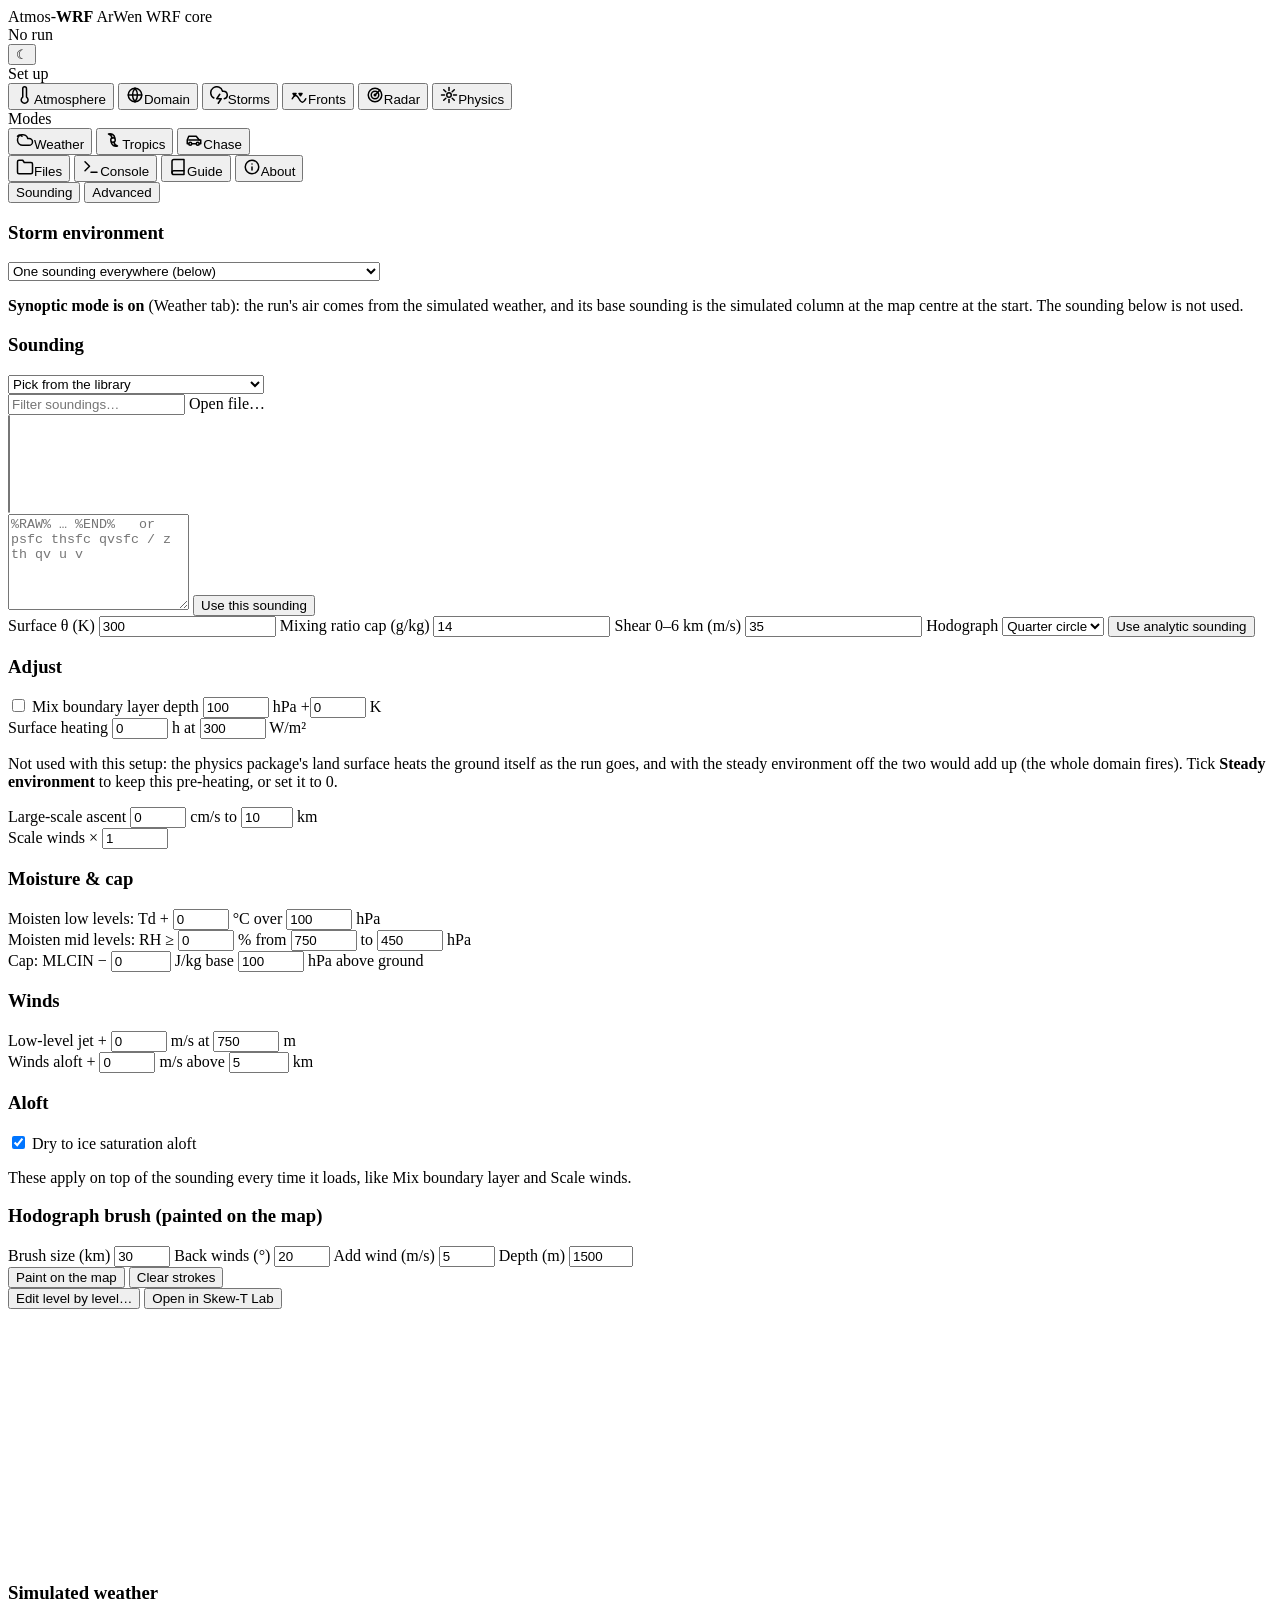
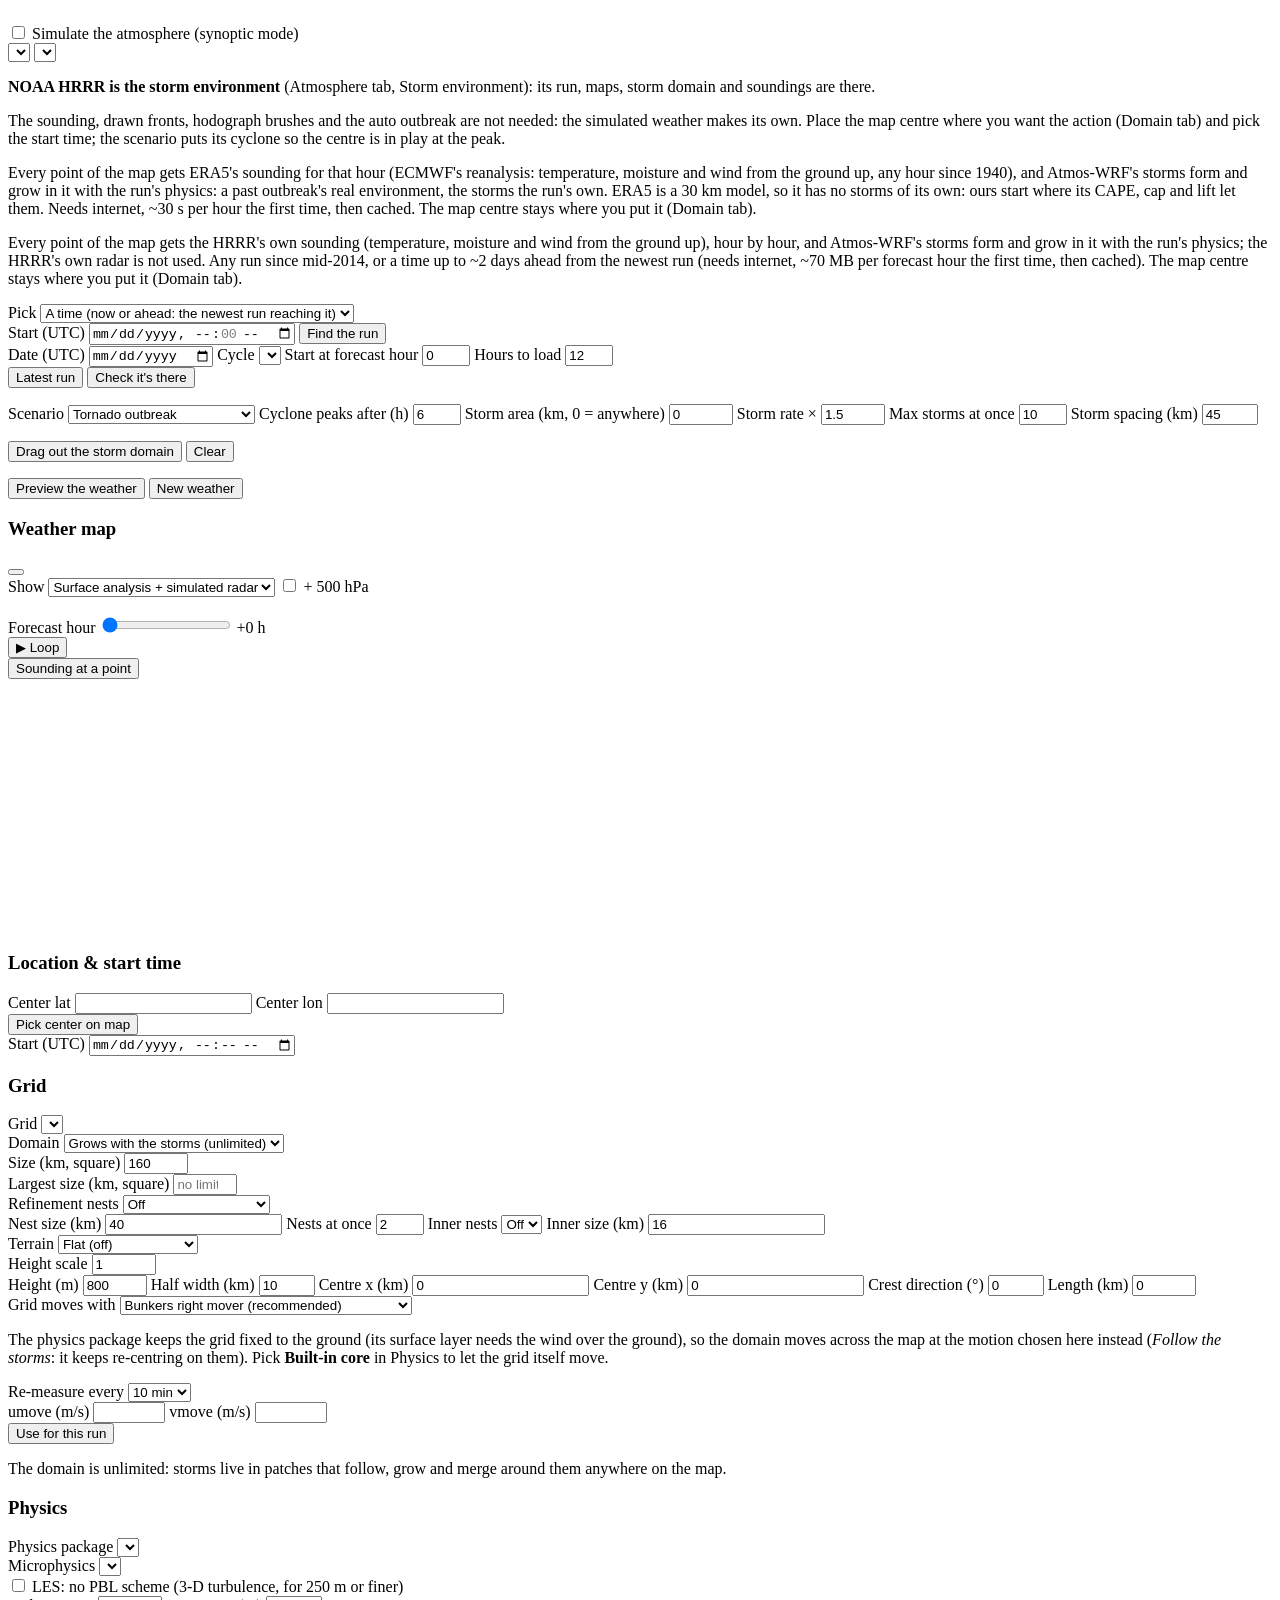
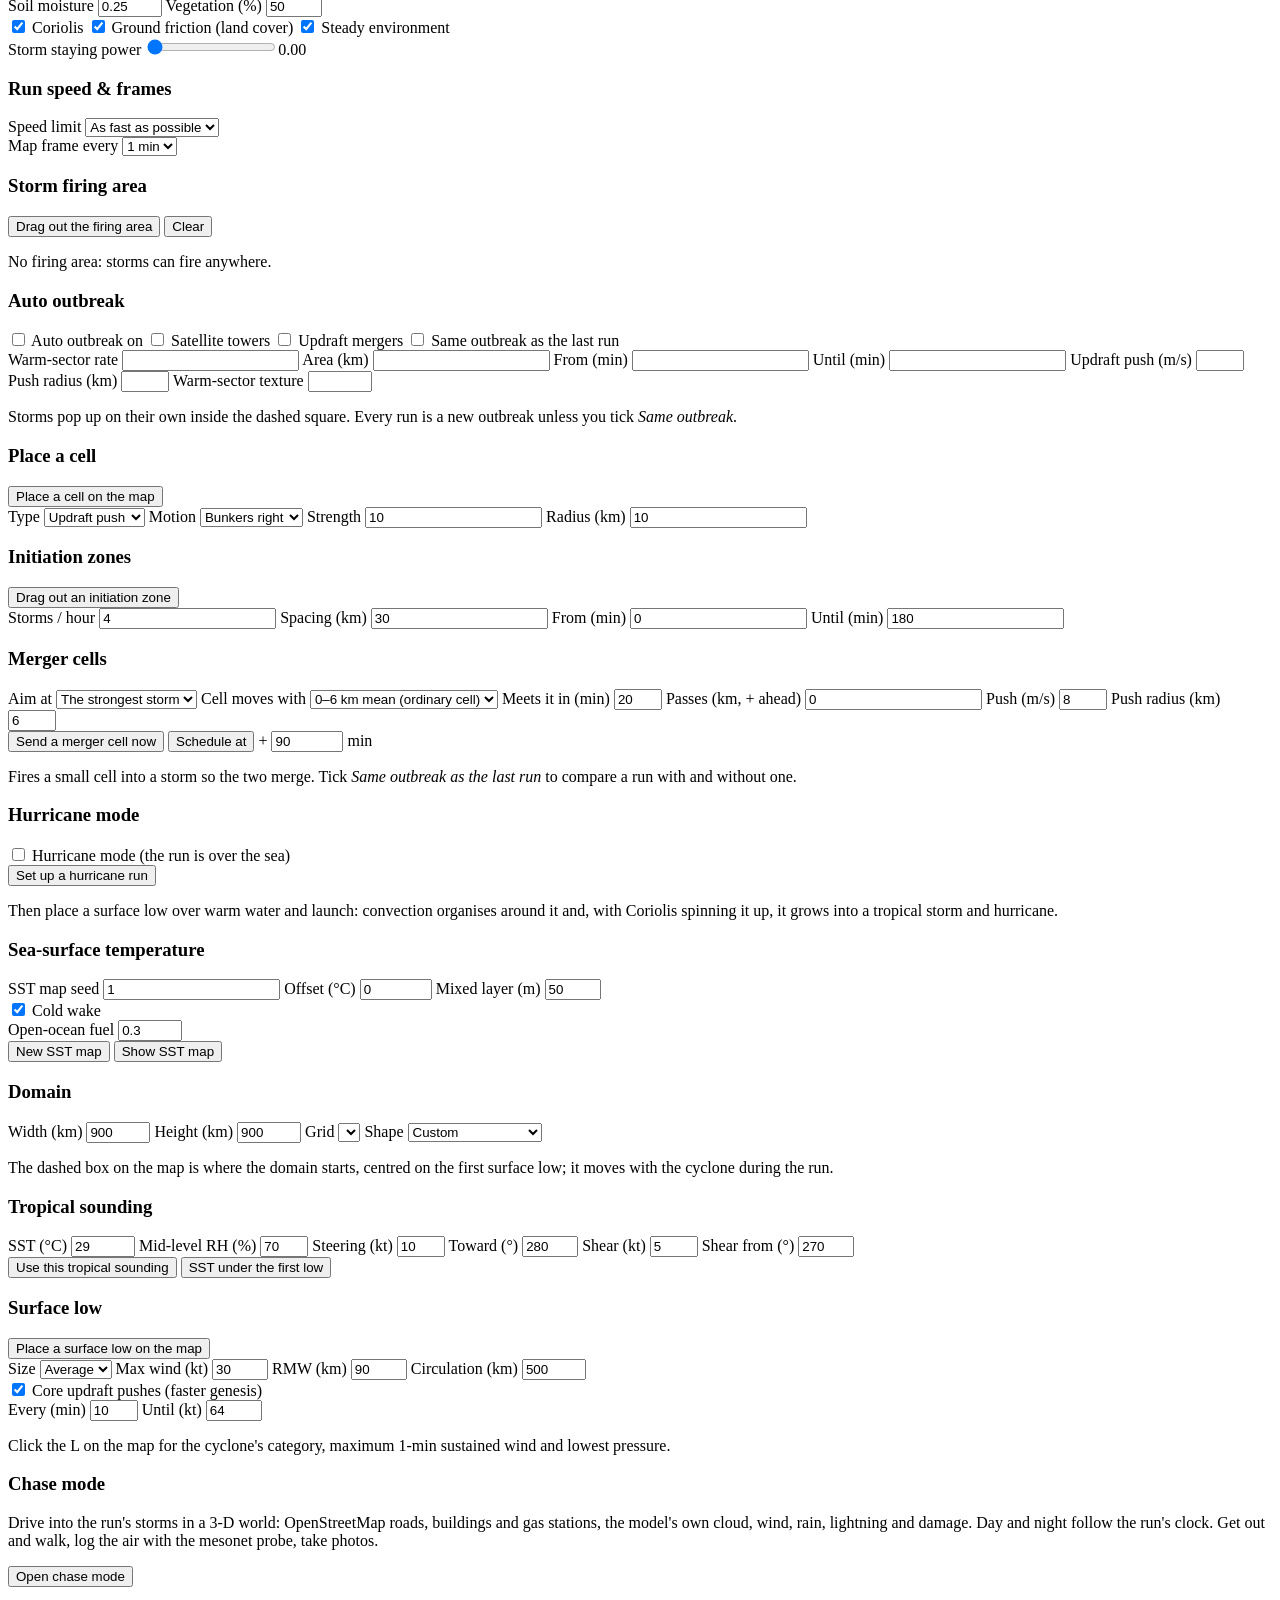
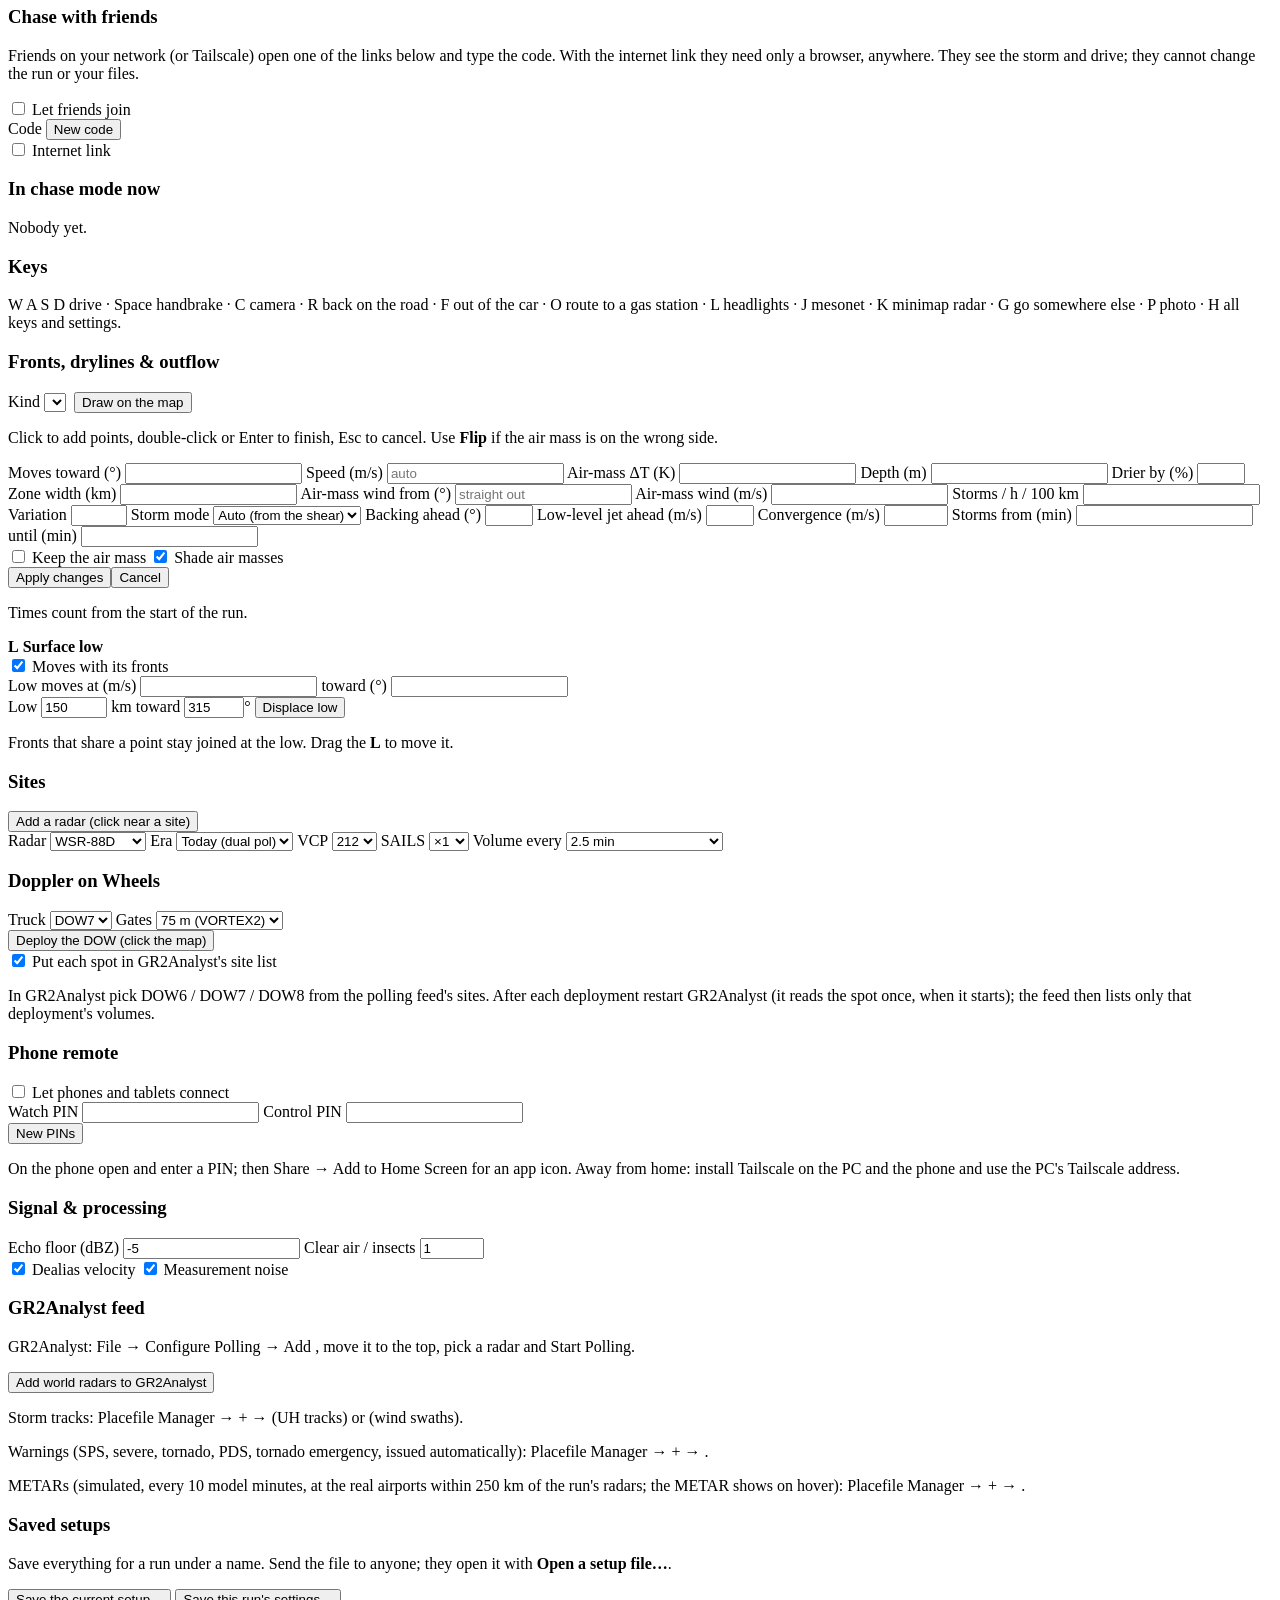
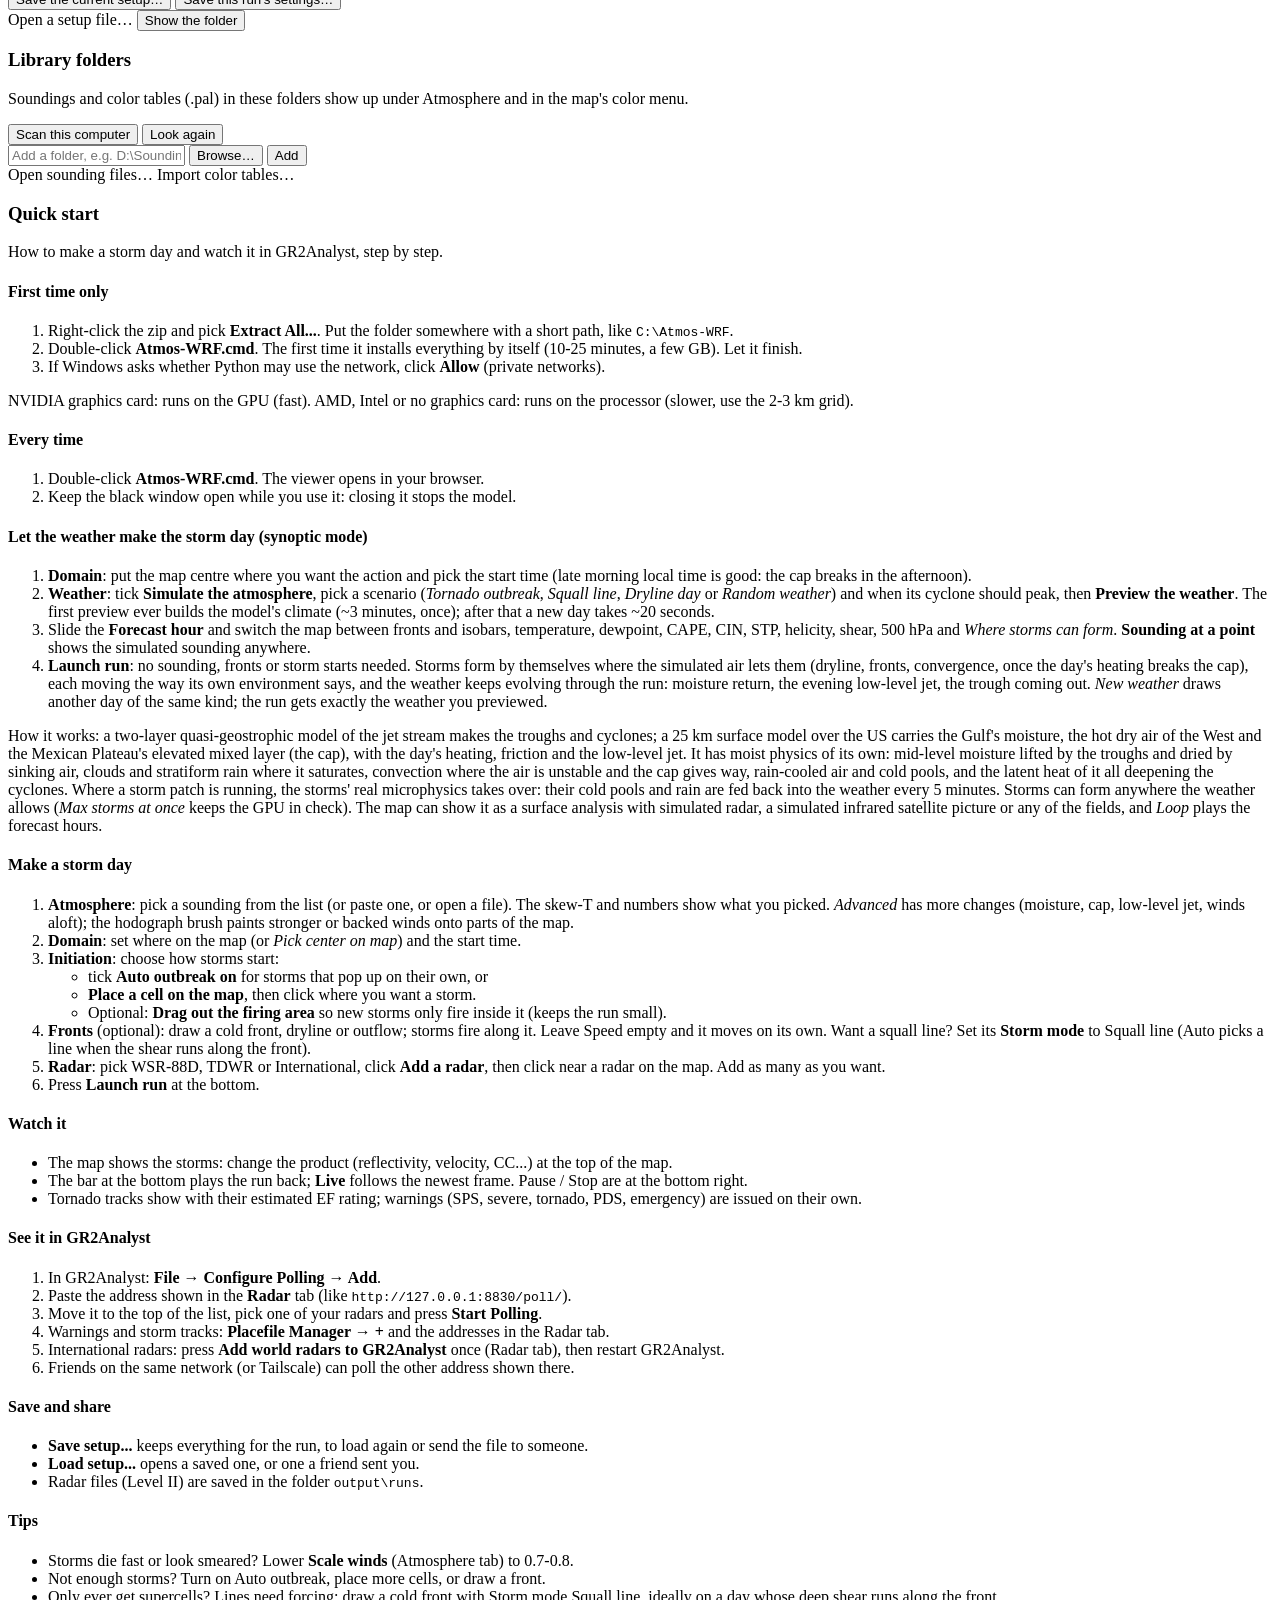
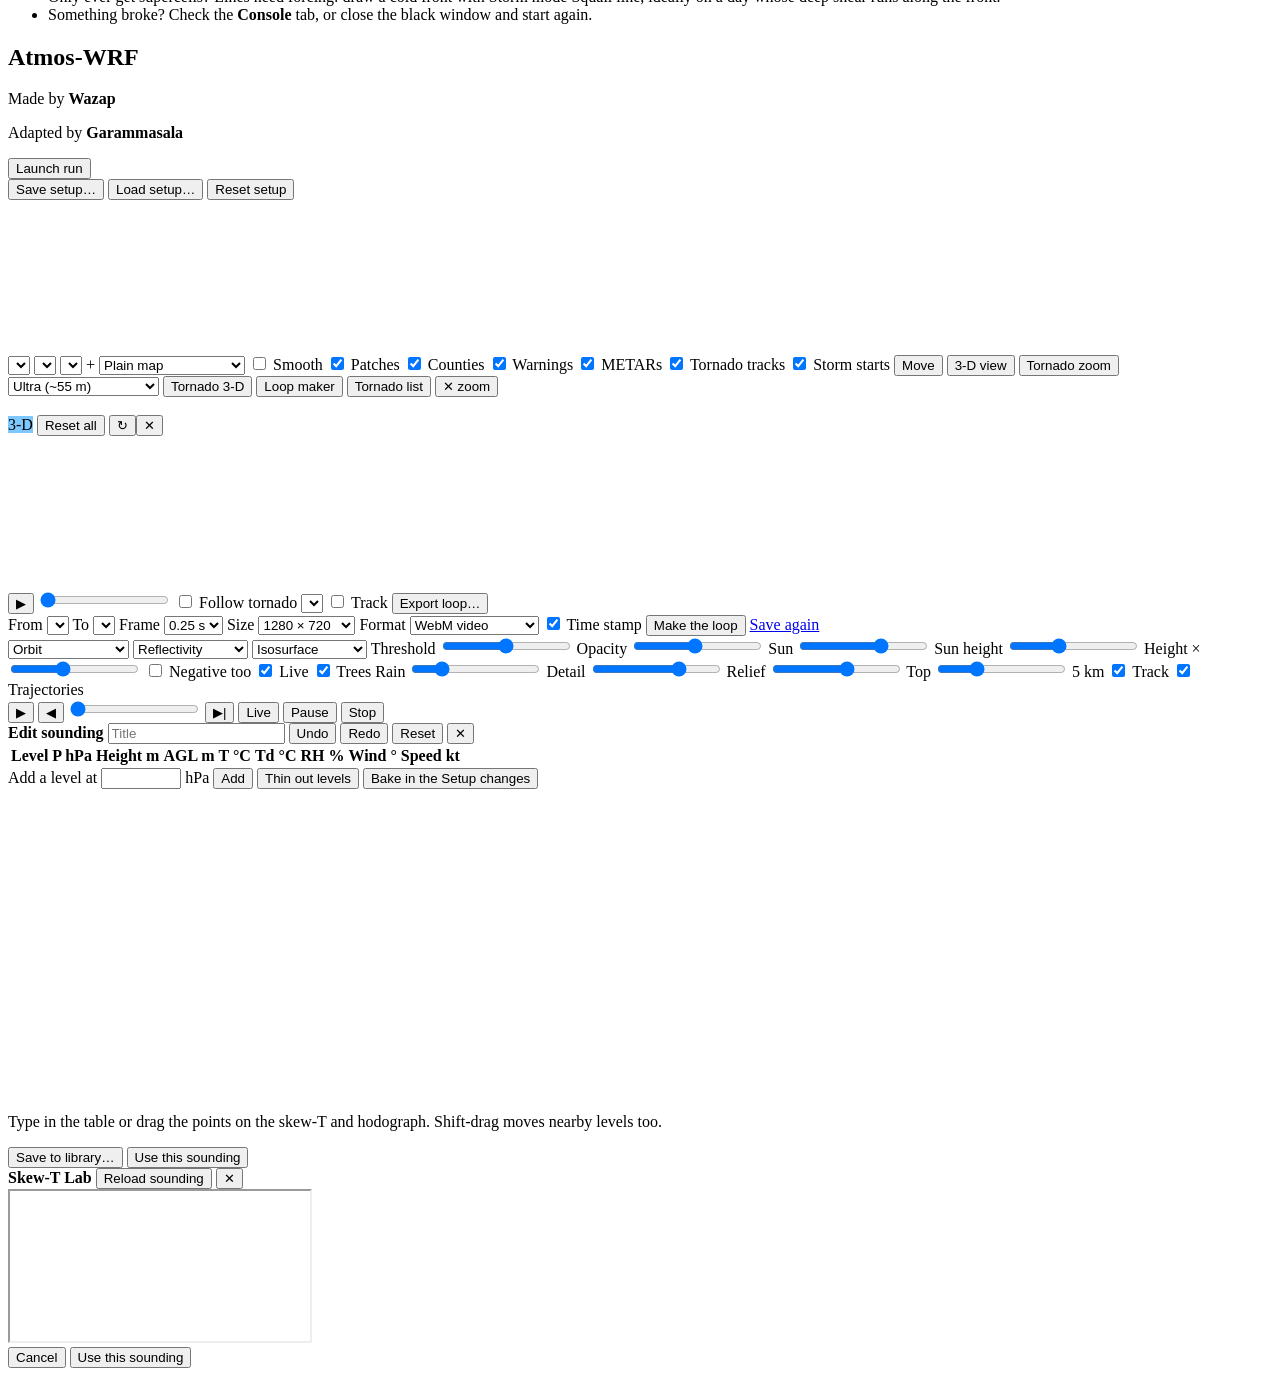
==== commit bf75f6ed: "A Chase tab in the main page: open chase mode, host friends from there The tab opens /chase and runs" ====
--- a/web/index.html
+++ b/web/index.html
@@ -31,6 +31,7 @@
       <div class="rail-group">Modes</div>
       <button data-tab="weather" title="Weather: simulate the whole atmosphere (troughs, fronts, drylines) instead of one sounding"><svg viewBox="0 0 24 24" width="18" height="18" fill="none" stroke="currentColor" stroke-width="2" stroke-linecap="round" stroke-linejoin="round" aria-hidden="true"><path d="M17.5 19H9a7 7 0 1 1 6.71-9h1.79a4.5 4.5 0 1 1 0 9z"/><path d="M2 7c2-2 4-2 6 0"/></svg><span>Weather</span></button>
       <button data-tab="tropics" title="Tropics: hurricane mode (the sea, its SST map, surface lows, the tropical sounding)"><svg viewBox="0 0 24 24" width="18" height="18" fill="none" stroke="currentColor" stroke-width="2" stroke-linecap="round" stroke-linejoin="round" aria-hidden="true"><path d="M12 9a3 3 0 1 0 0 6 3 3 0 0 0 0-6z"/><path d="M14.5 9.5C14 5 10 3 6 4c3 1 4.5 3 4.5 5.5"/><path d="M9.5 14.5C10 19 14 21 18 20c-3-1-4.5-3-4.5-5.5"/></svg><span>Tropics</span></button>
+      <button data-tab="chase" title="Chase mode: drive into the run's storms, alone or with friends"><svg viewBox="0 0 24 24" width="18" height="18" fill="none" stroke="currentColor" stroke-width="2" stroke-linecap="round" stroke-linejoin="round" aria-hidden="true"><path d="M5 17H3v-5l2-5h10l4 5h2v5h-2"/><path d="M9 17h6"/><circle cx="7" cy="17" r="2"/><circle cx="17" cy="17" r="2"/><path d="M5 12h14"/></svg><span>Chase</span></button>
       <div class="rail-spacer"></div>
       <button data-tab="files" title="Saved setups and library folders"><svg viewBox="0 0 24 24" width="18" height="18" fill="none" stroke="currentColor" stroke-width="2" stroke-linecap="round" stroke-linejoin="round" aria-hidden="true"><path d="M22 19a2 2 0 0 1-2 2H4a2 2 0 0 1-2-2V5a2 2 0 0 1 2-2h5l2 3h9a2 2 0 0 1 2 2z"/></svg><span>Files</span></button>
       <button data-tab="log" title="Console: the run's messages"><svg viewBox="0 0 24 24" width="18" height="18" fill="none" stroke="currentColor" stroke-width="2" stroke-linecap="round" stroke-linejoin="round" aria-hidden="true"><polyline points="4 17 10 11 4 5"/><line x1="12" y1="19" x2="20" y2="19"/></svg><span>Console</span></button>
@@ -412,6 +413,31 @@
       <p class="hint">Click the L on the map for the cyclone's category, maximum 1-min sustained wind and lowest pressure.</p>
     </section>
 
+    <section id="tab-chase" class="tab">
+      <h3>Chase mode</h3>
+      <p class="hint">Drive into the run's storms in a 3-D world: OpenStreetMap roads, buildings and gas stations, the model's own cloud, wind, rain, lightning and damage. Day and night follow the run's clock. Get out and walk, log the air with the mesonet probe, take photos.</p>
+      <div id="chRun" class="hint"></div>
+      <div class="row buttons"><button id="chOpen" class="accent" title="Opens chase mode in a new browser tab (it follows the run on the map; press H there for the keys)">Open chase mode</button></div>
+      <h3>Chase with friends</h3>
+      <p class="hint">Friends on your network (or Tailscale) open one of the links below and type the code. With the internet link they need only a browser, anywhere. They see the storm and drive; they cannot change the run or your files.</p>
+      <div class="row checks">
+        <label title="Let other people's browsers into chase mode (with the code). Off: only this PC"><input id="chHost" type="checkbox"> Let friends join</label>
+      </div>
+      <div id="chCodeRow" class="row buttons hidden">
+        <span>Code <b id="chCode" style="font-size:16px;letter-spacing:.12em"></b></span>
+        <button id="chNewCode" title="A new code; everyone who joined with the old one is let go">New code</button>
+      </div>
+      <div id="chUrls" class="list"></div>
+      <div class="row checks">
+        <label title="A free Cloudflare quick tunnel: a public https link to chase mode only (not the rest of Atmos-WRF). Needs cloudflared"><input id="chTunnel" type="checkbox"> Internet link</label>
+      </div>
+      <div id="chTunnelNote" class="hint"></div>
+      <h3>In chase mode now</h3>
+      <div id="chPlayers" class="list"><span class="hint">Nobody yet.</span></div>
+      <h3>Keys</h3>
+      <p class="hint">W A S D drive &middot; Space handbrake &middot; C camera &middot; R back on the road &middot; F out of the car &middot; O route to a gas station &middot; L headlights &middot; J mesonet &middot; K minimap radar &middot; G go somewhere else &middot; P photo &middot; H all keys and settings.</p>
+    </section>
+
     <section id="tab-fronts" class="tab">
       <h3>Fronts, drylines &amp; outflow</h3>
       <div class="row grid2">
@@ -815,6 +841,7 @@
 <script src="/static/js/volume.js"></script>
 <script src="/static/js/survey.js"></script>
 <script src="/static/js/loopmaker.js"></script>
+<script src="/static/js/chasetab.js"></script>
 <script src="/static/js/app.js"></script>
 </body>
 </html>
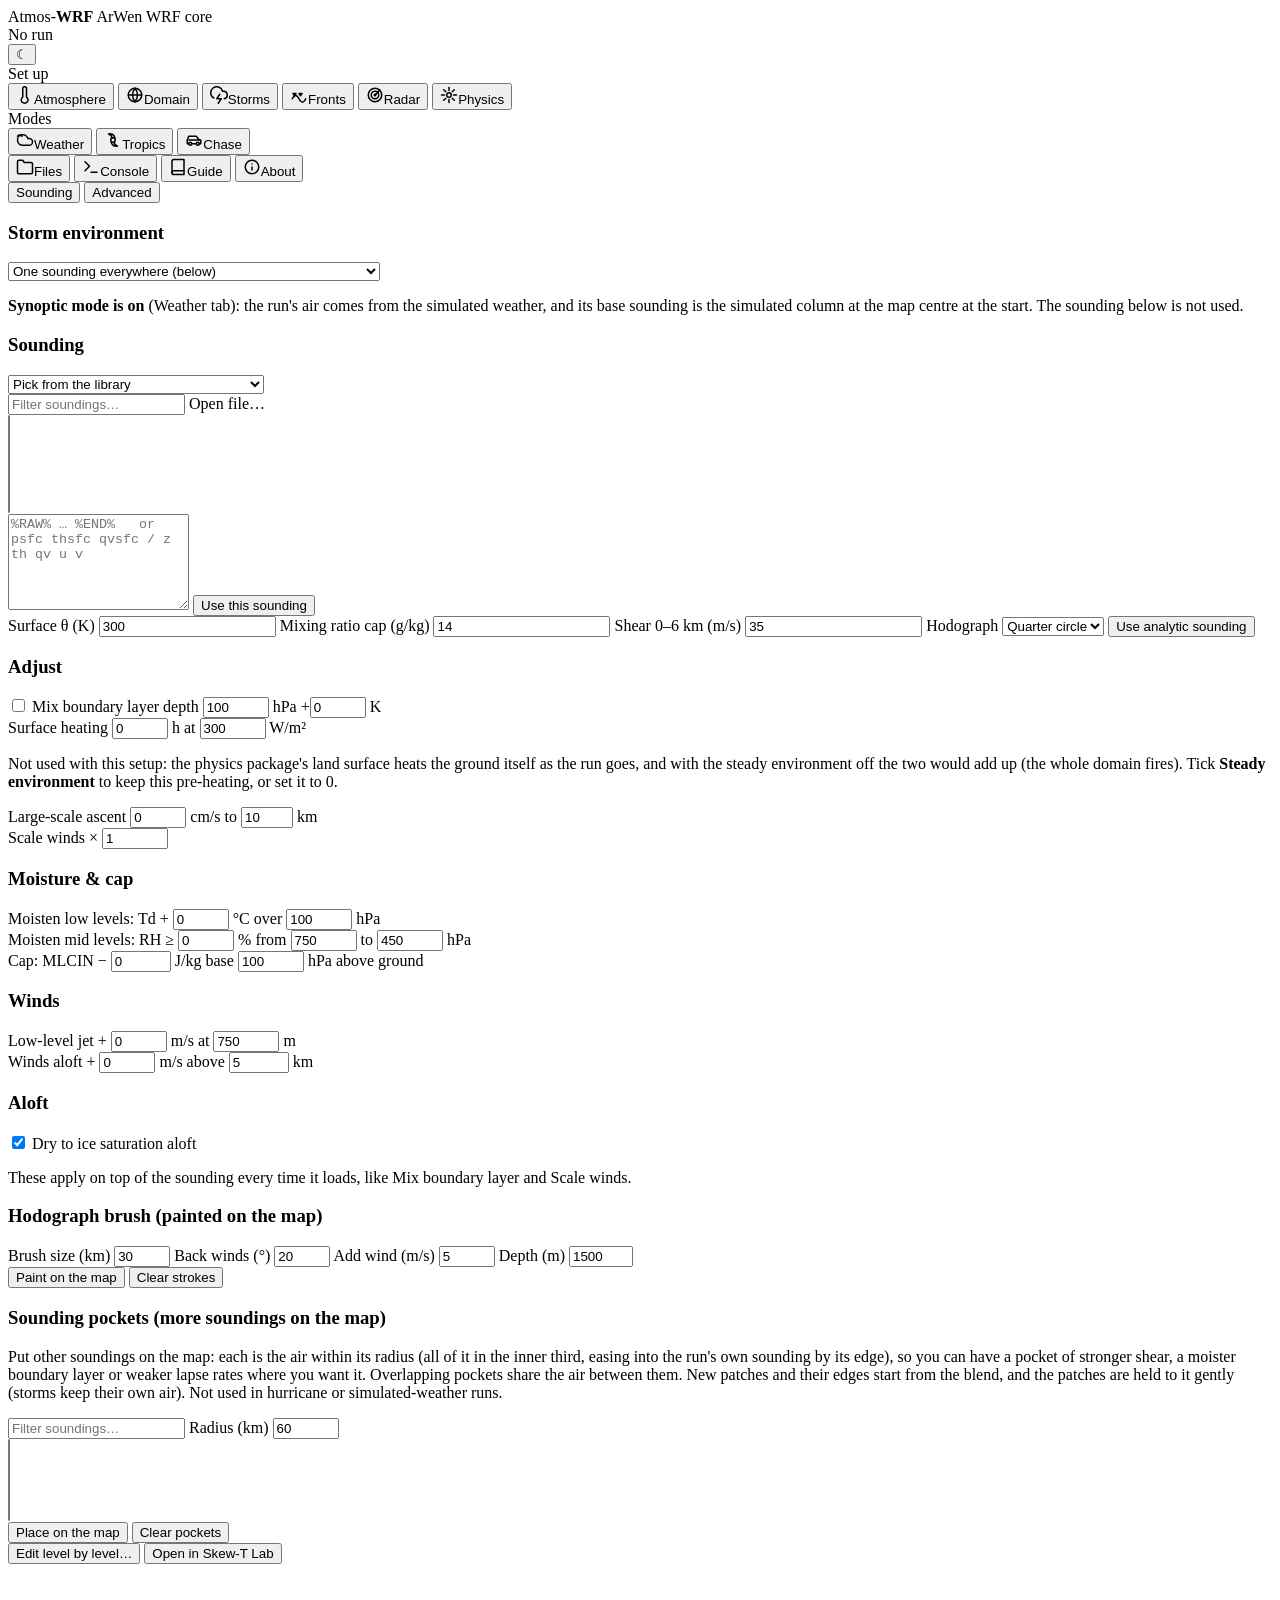
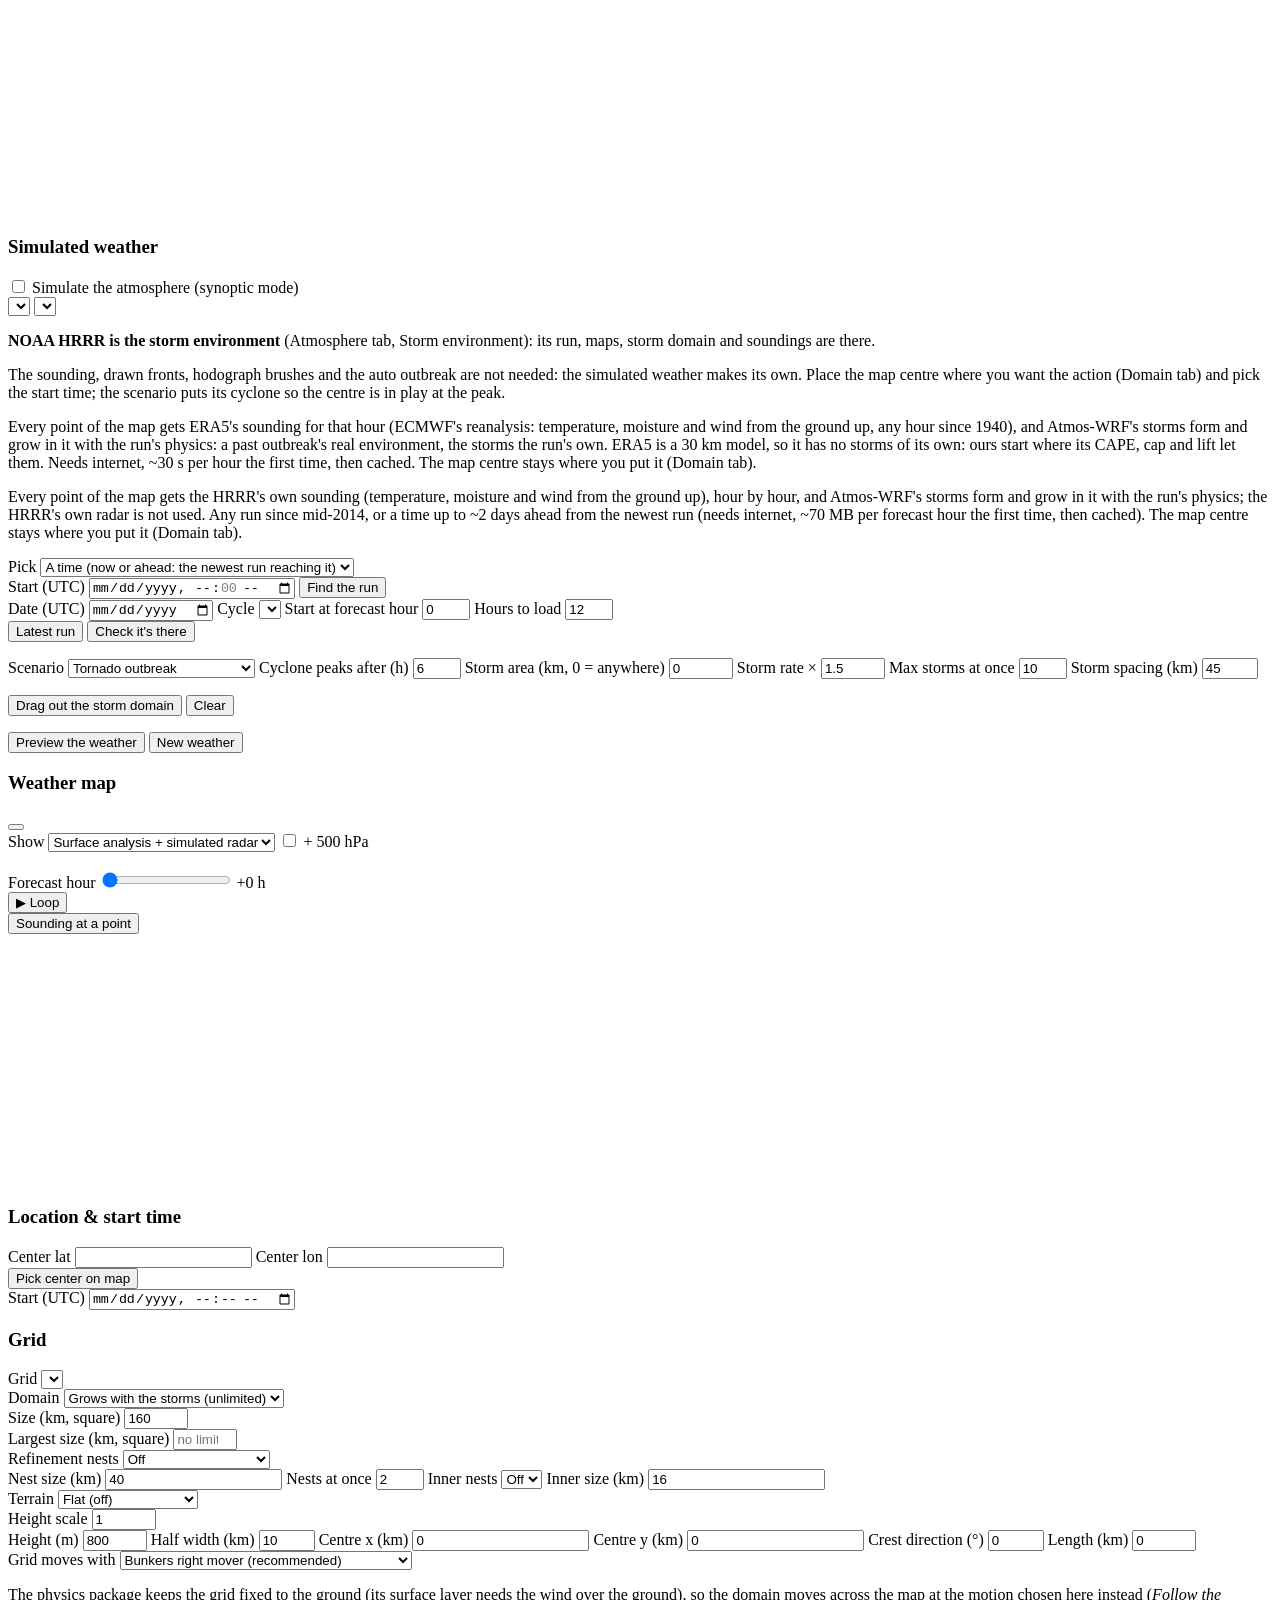
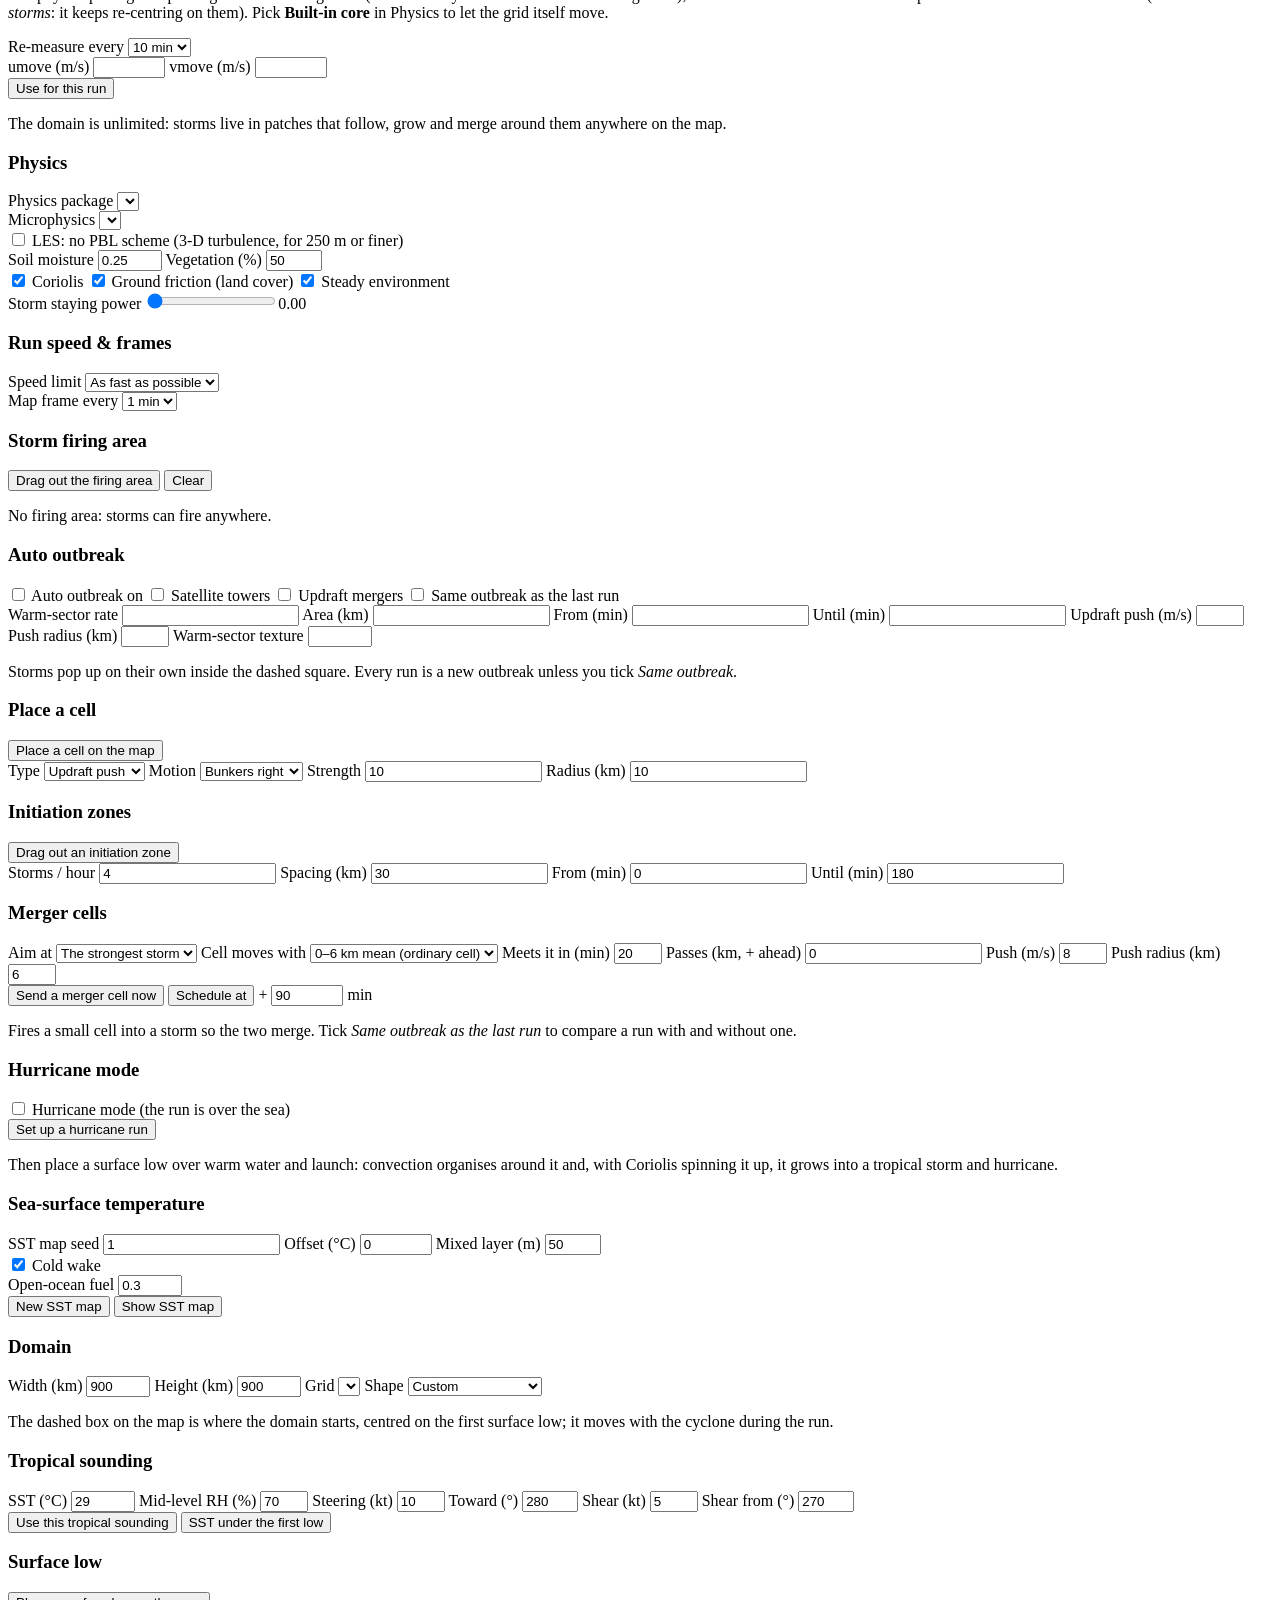
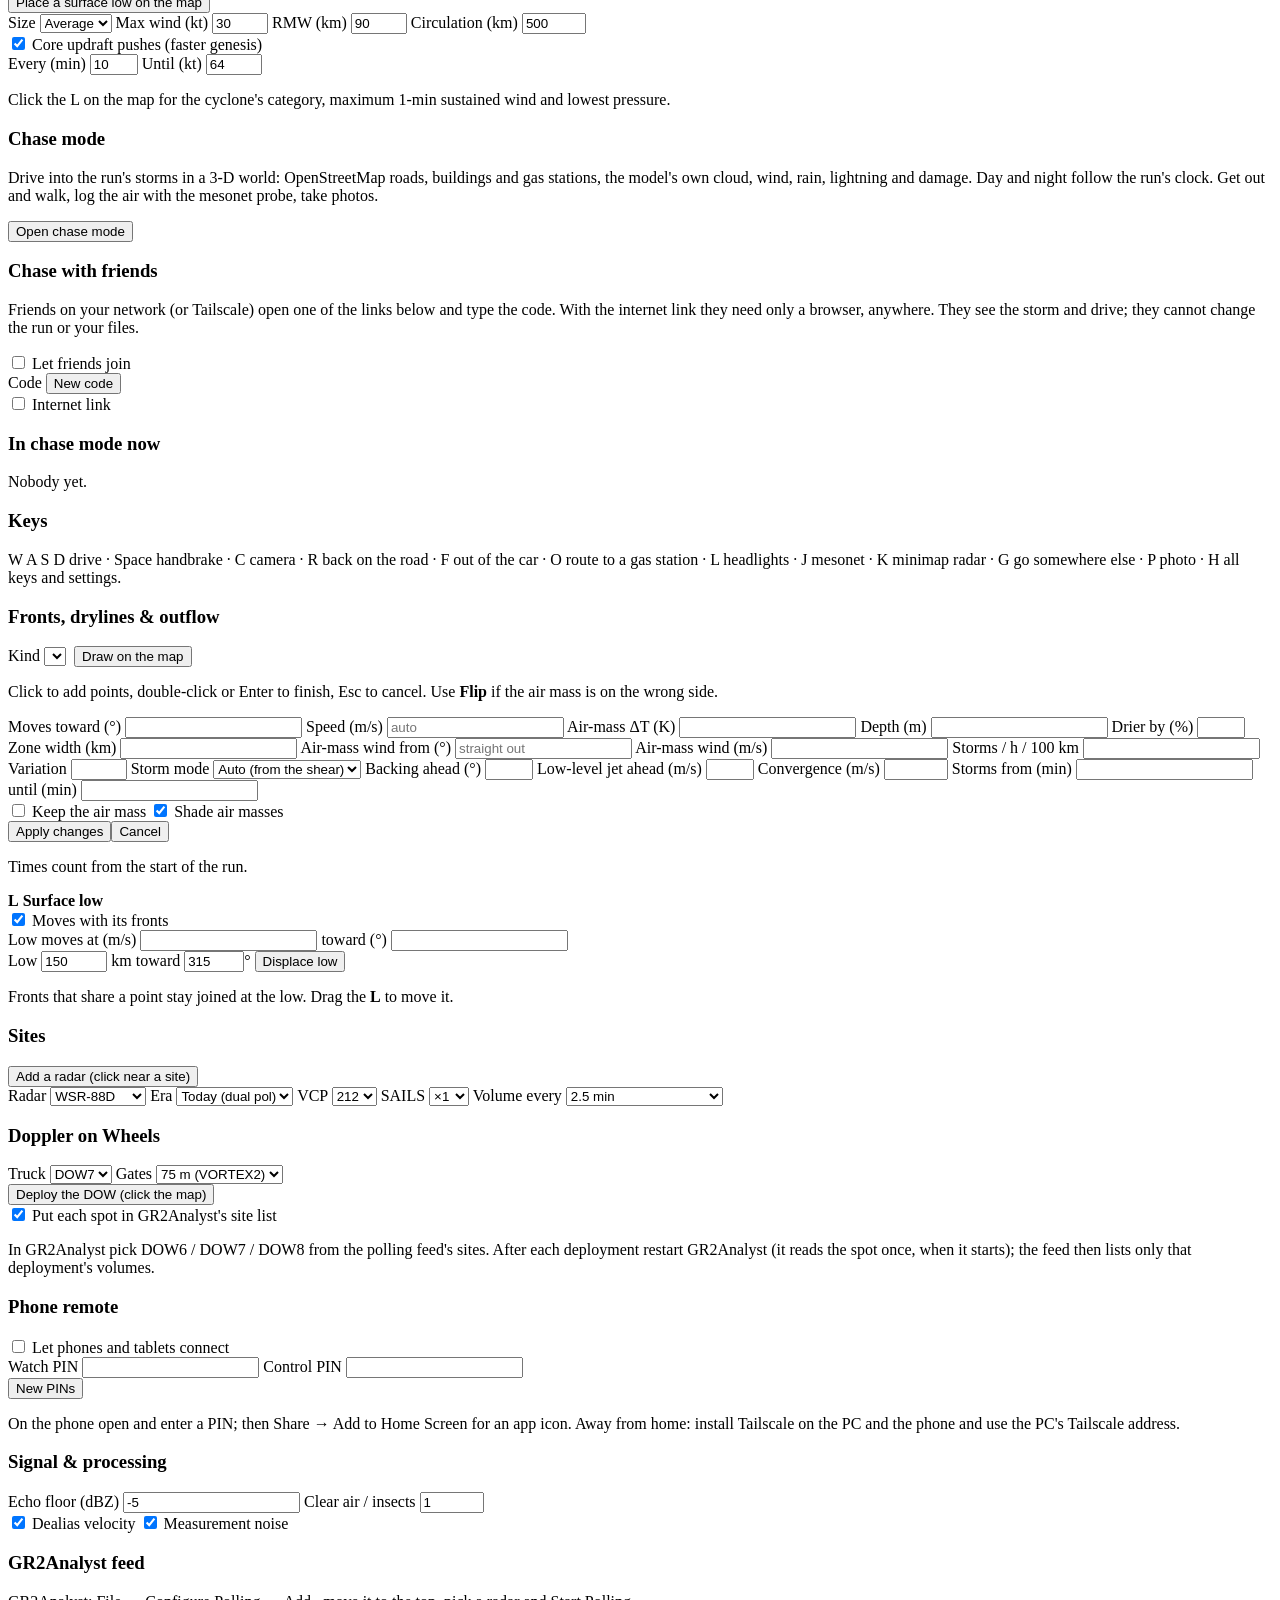
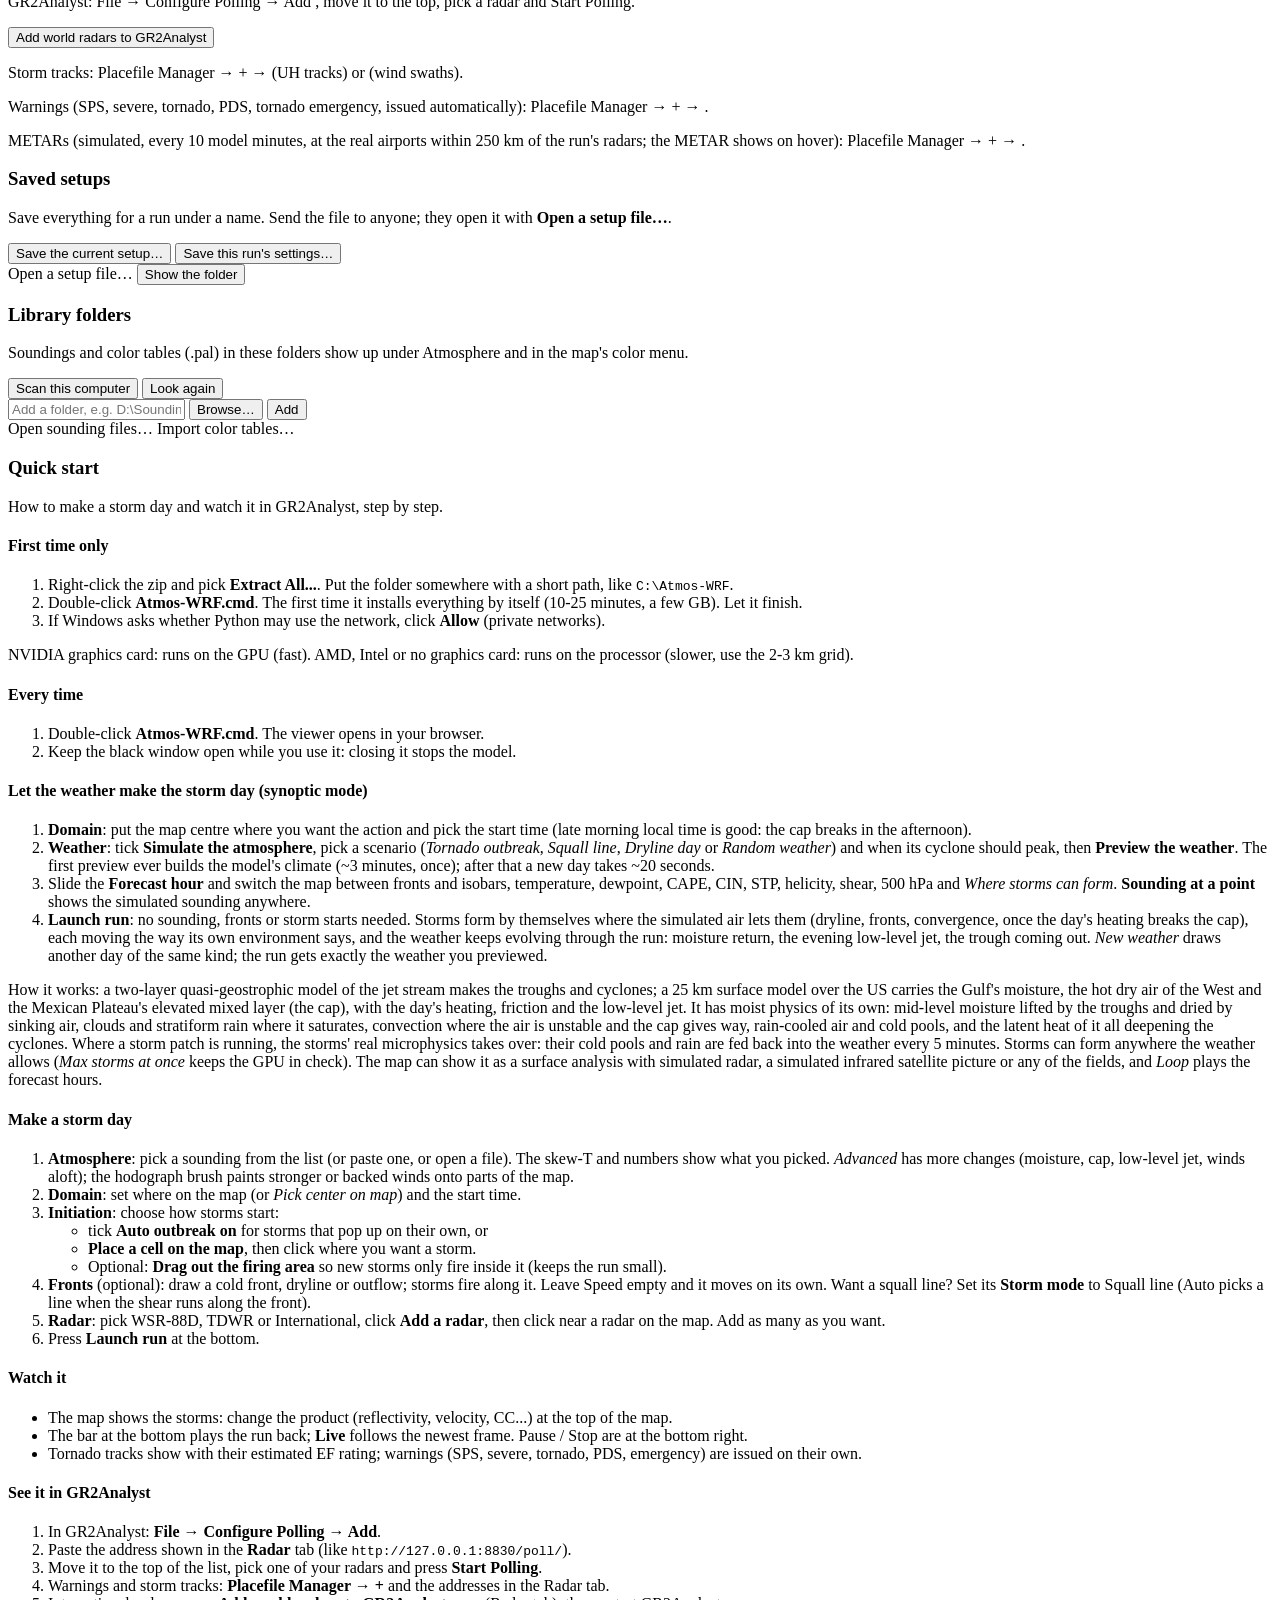
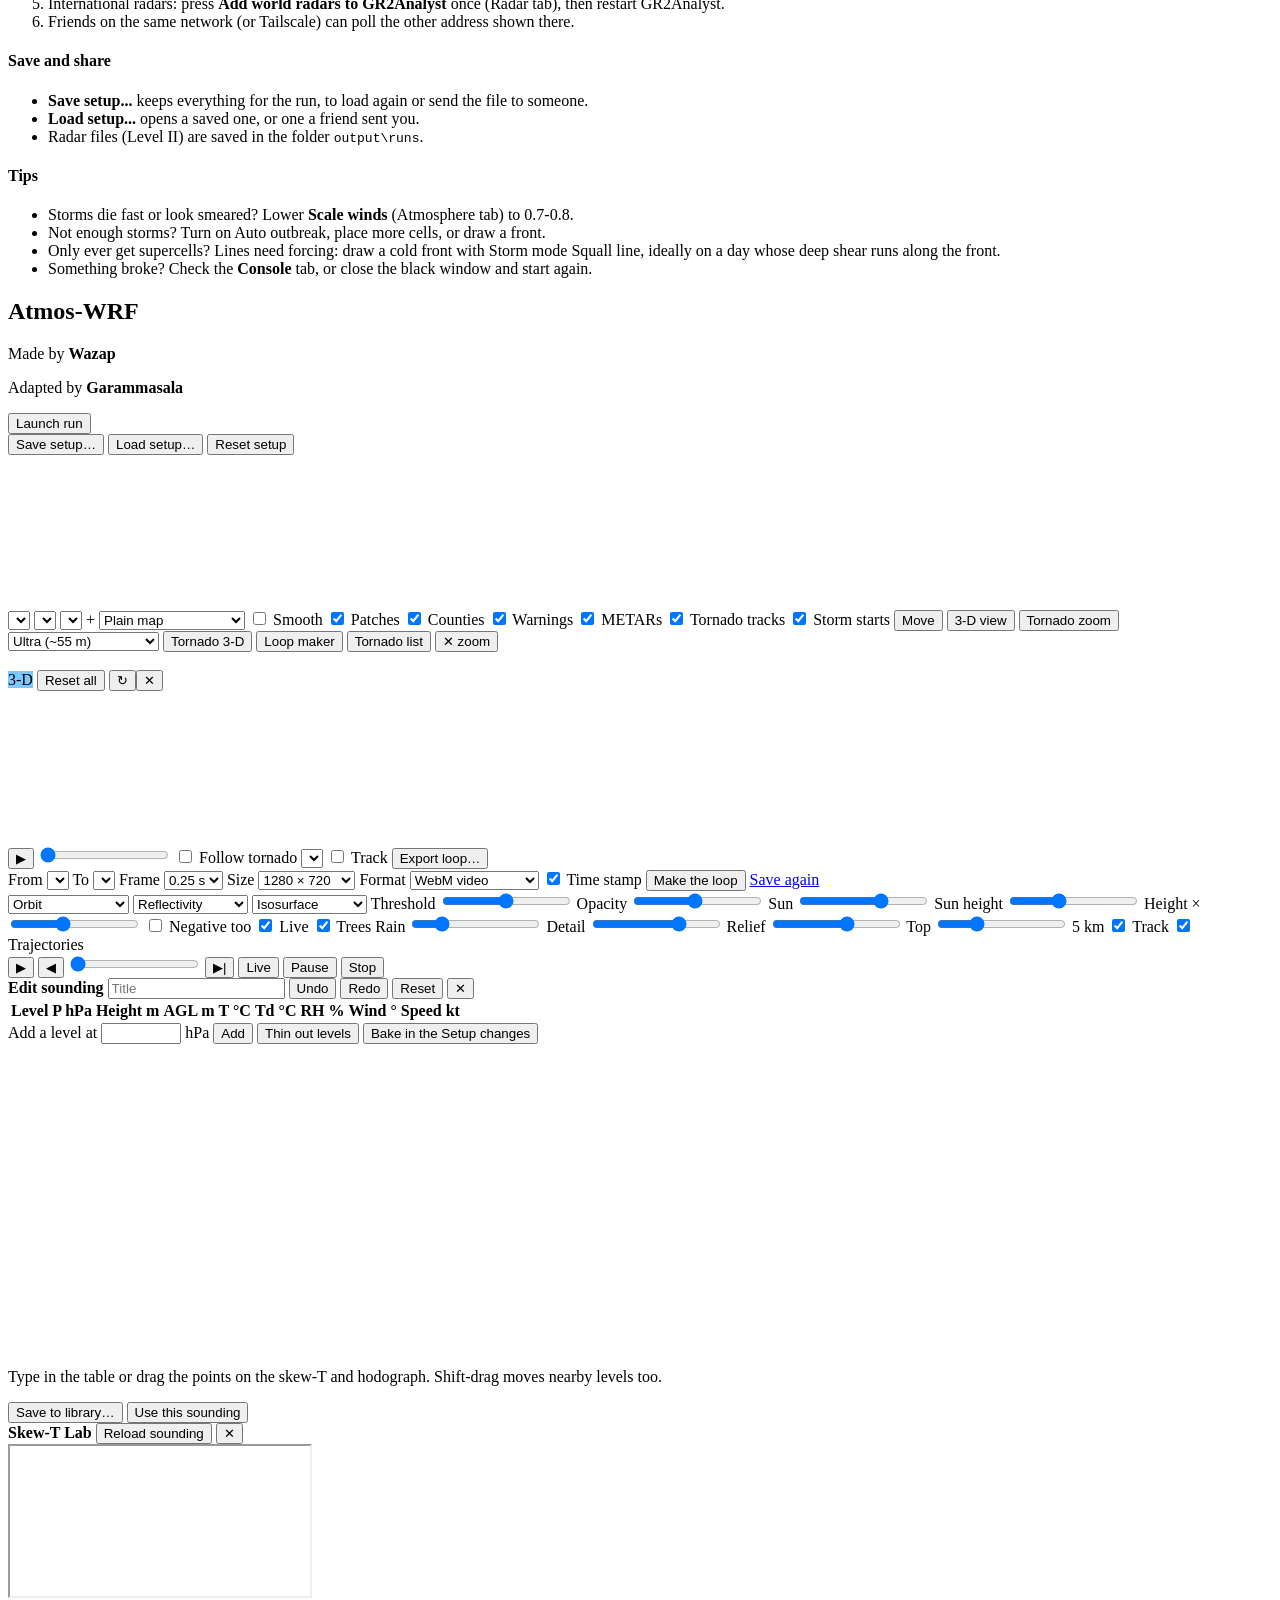
==== commit 6a53e513: "Sounding pockets: more soundings on the map, eased into the run's Each pocket is another sounding at" ====
--- a/web/index.html
+++ b/web/index.html
@@ -148,6 +148,21 @@
       <div class="row buttons"><button id="toolBrush" class="tool" title="Hold the mouse and paint on the map: the low-level winds under the stroke change as set above, smoothed out toward its edge and its ends">Paint on the map</button>
         <button id="brClear" title="Remove every hodograph brush stroke">Clear strokes</button></div>
       <div id="brushList" class="list"></div>
+      <h3>Sounding pockets (more soundings on the map)</h3>
+      <p class="hint">Put other soundings on the map: each is the air within its radius (all of it in the inner third,
+        easing into the run's own sounding by its edge), so you can have a pocket of stronger shear, a moister
+        boundary layer or weaker lapse rates where you want it. Overlapping pockets share the air between them.
+        New patches and their edges start from the blend, and the patches are held to it gently (storms keep their
+        own air). Not used in hurricane or simulated-weather runs.</p>
+      <div class="row buttons">
+        <input id="pkFilter" type="search" placeholder="Filter soundings…" style="flex:1">
+        <label title="How far the pocket reaches: its own sounding within a third of this, eased out to the run's by here">Radius (km)
+          <input id="pkRadius" type="number" value="60" min="10" max="400" step="5" style="width:58px"></label>
+      </div>
+      <select id="pkList" size="5" title="The sounding to place (the first entry: the one loaded above, with its changes)"></select>
+      <div class="row buttons"><button id="toolPocket" class="tool" title="Click the map: the sounding picked above becomes a pocket there (during a run as well: the air there changes at once, balanced)">Place on the map</button>
+        <button id="pkClear" title="Remove every sounding pocket">Clear pockets</button></div>
+      <div id="pocketList" class="list"></div>
       </div>
       <div id="sndTitle" class="title"></div>
       <div class="row buttons snd-actions"><button id="sndEdit" title="Open the sounding in an editor: every level in a table, points to drag on a large skew-T and hodograph, the parameters recomputed as you go (or double-click the skew-T)">Edit level by level…</button>
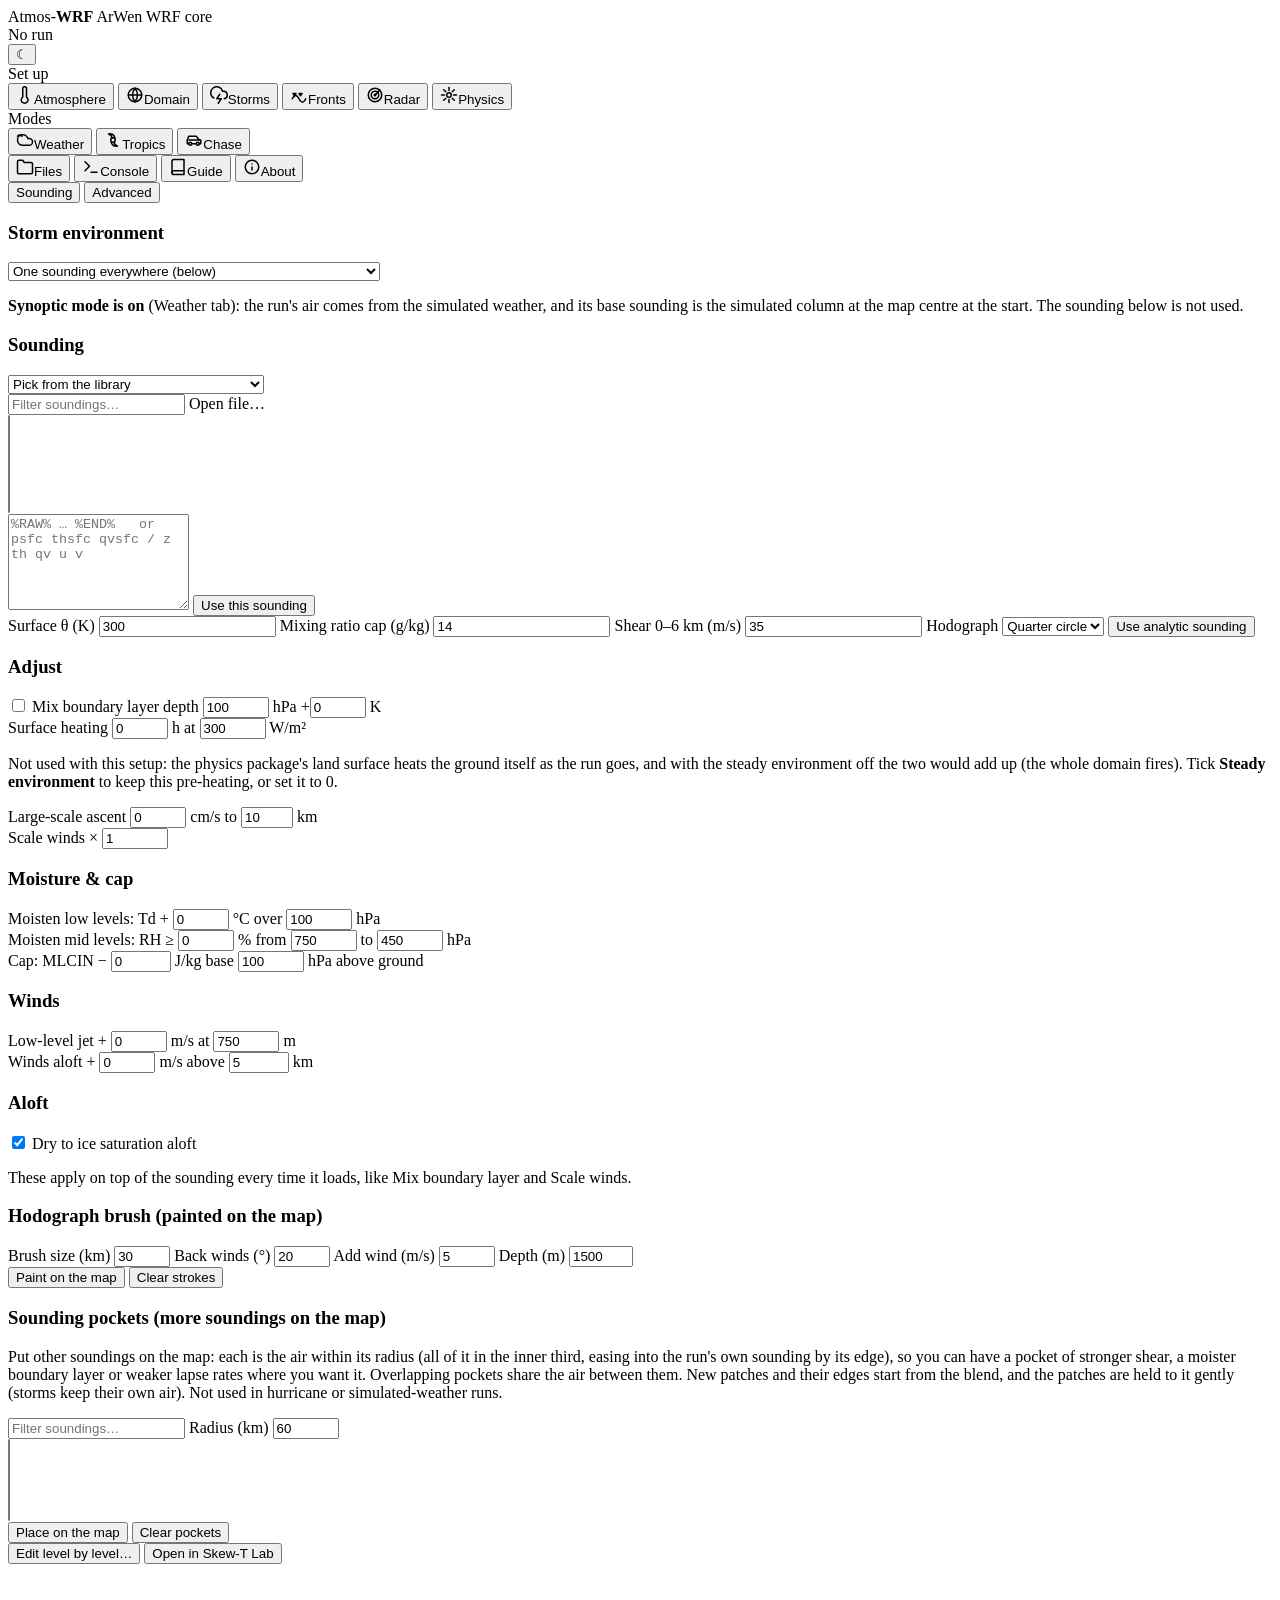
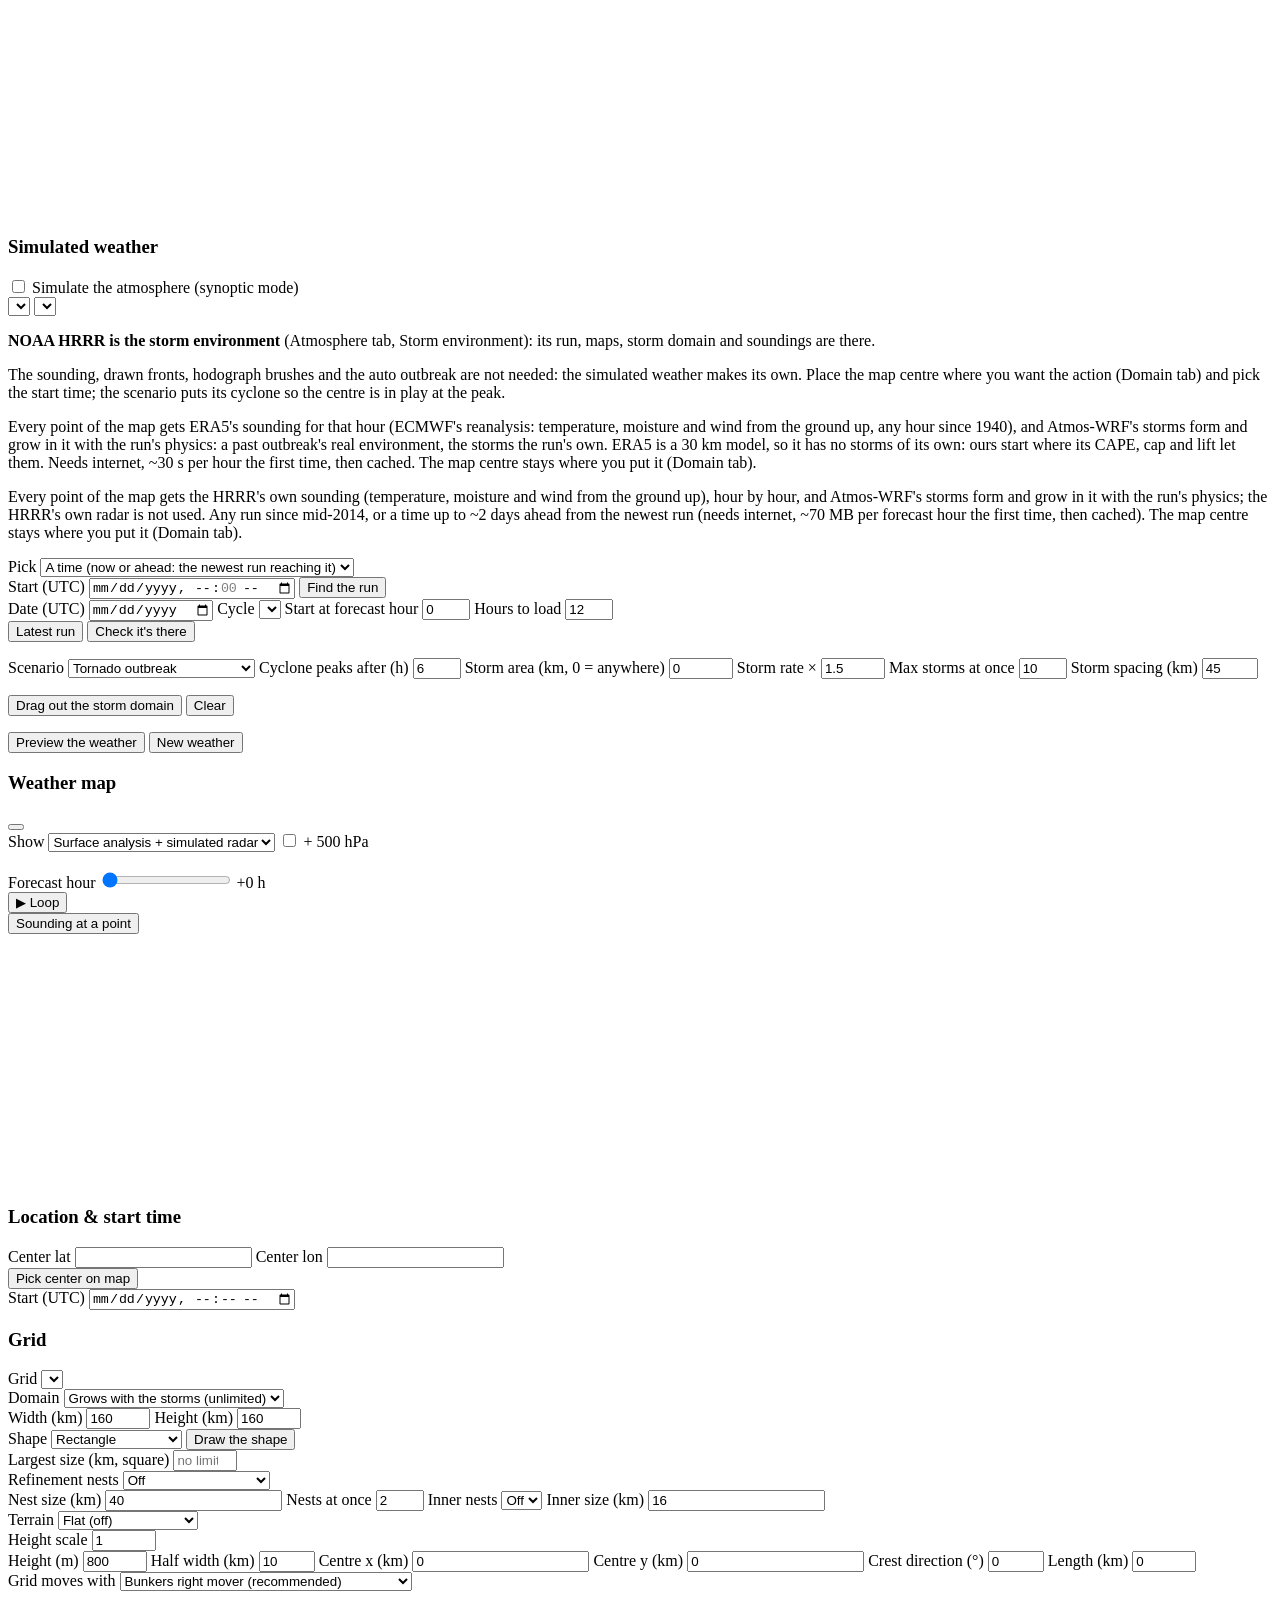
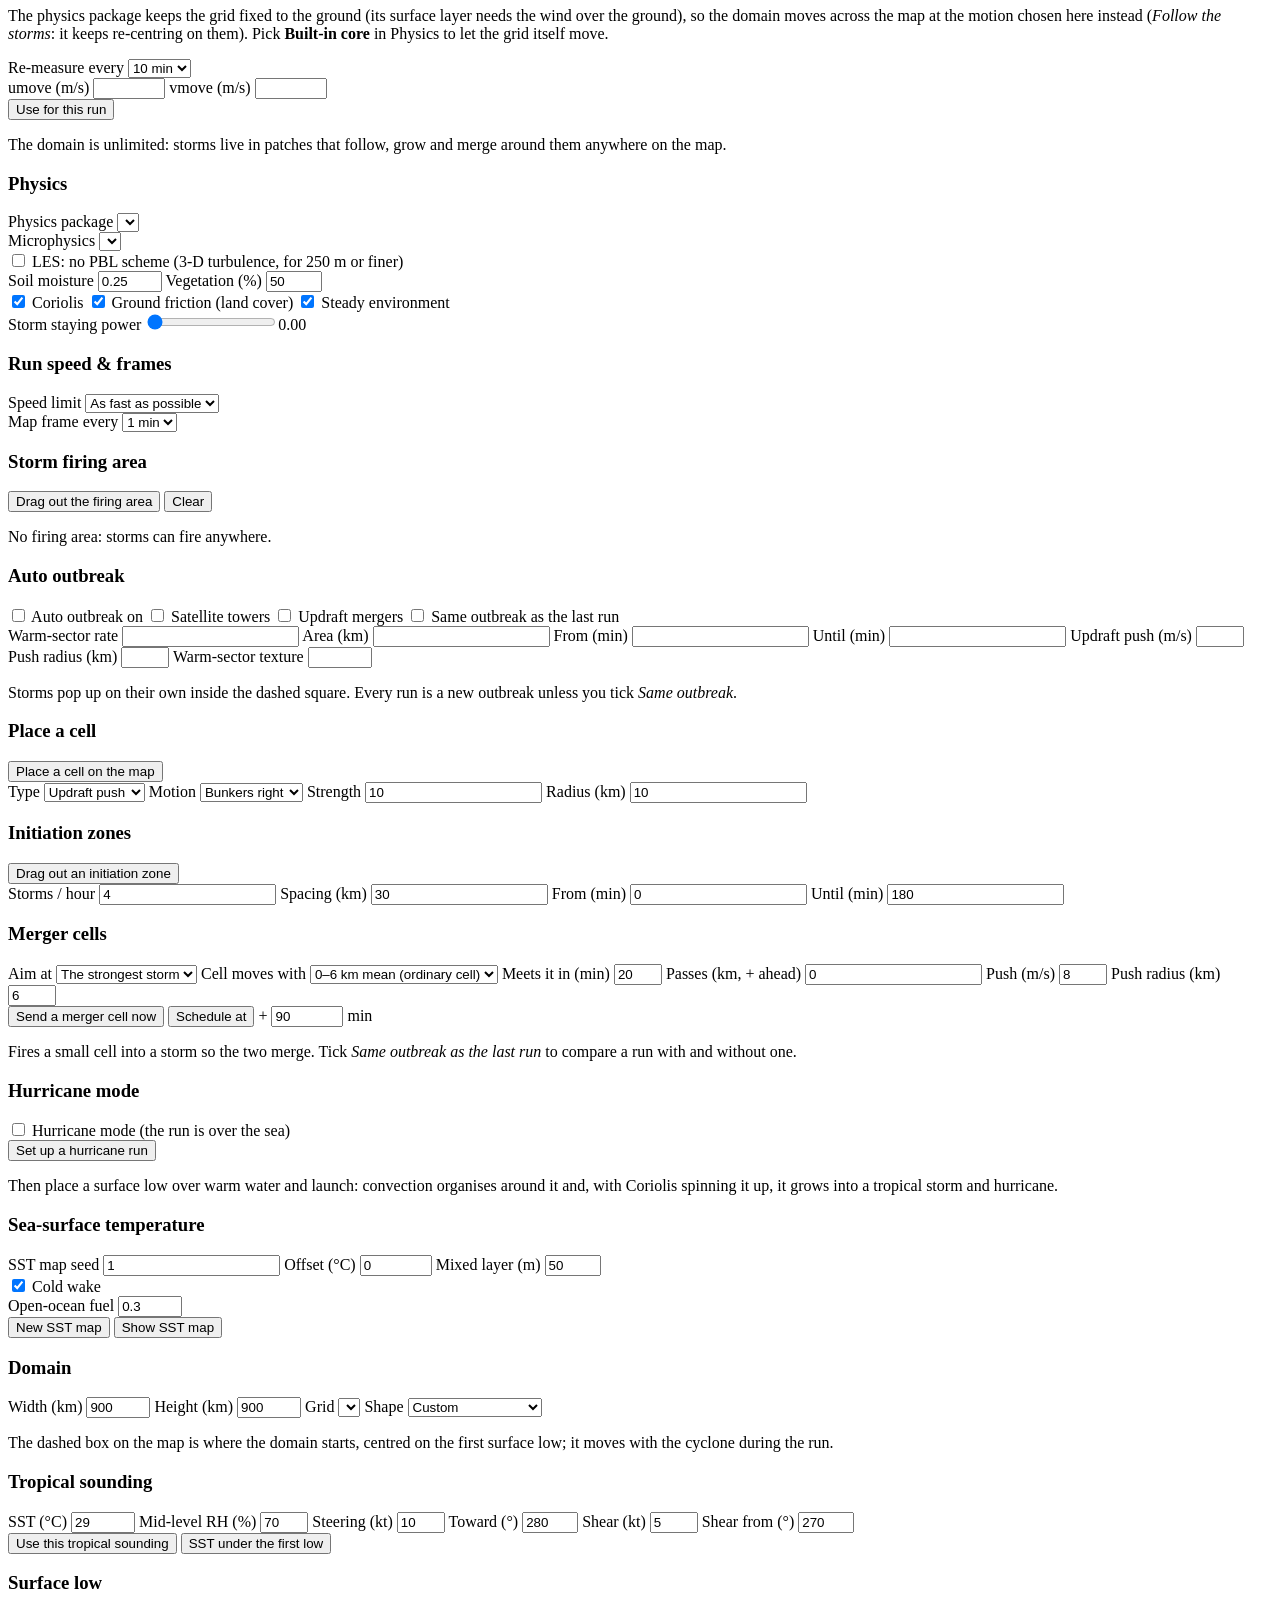
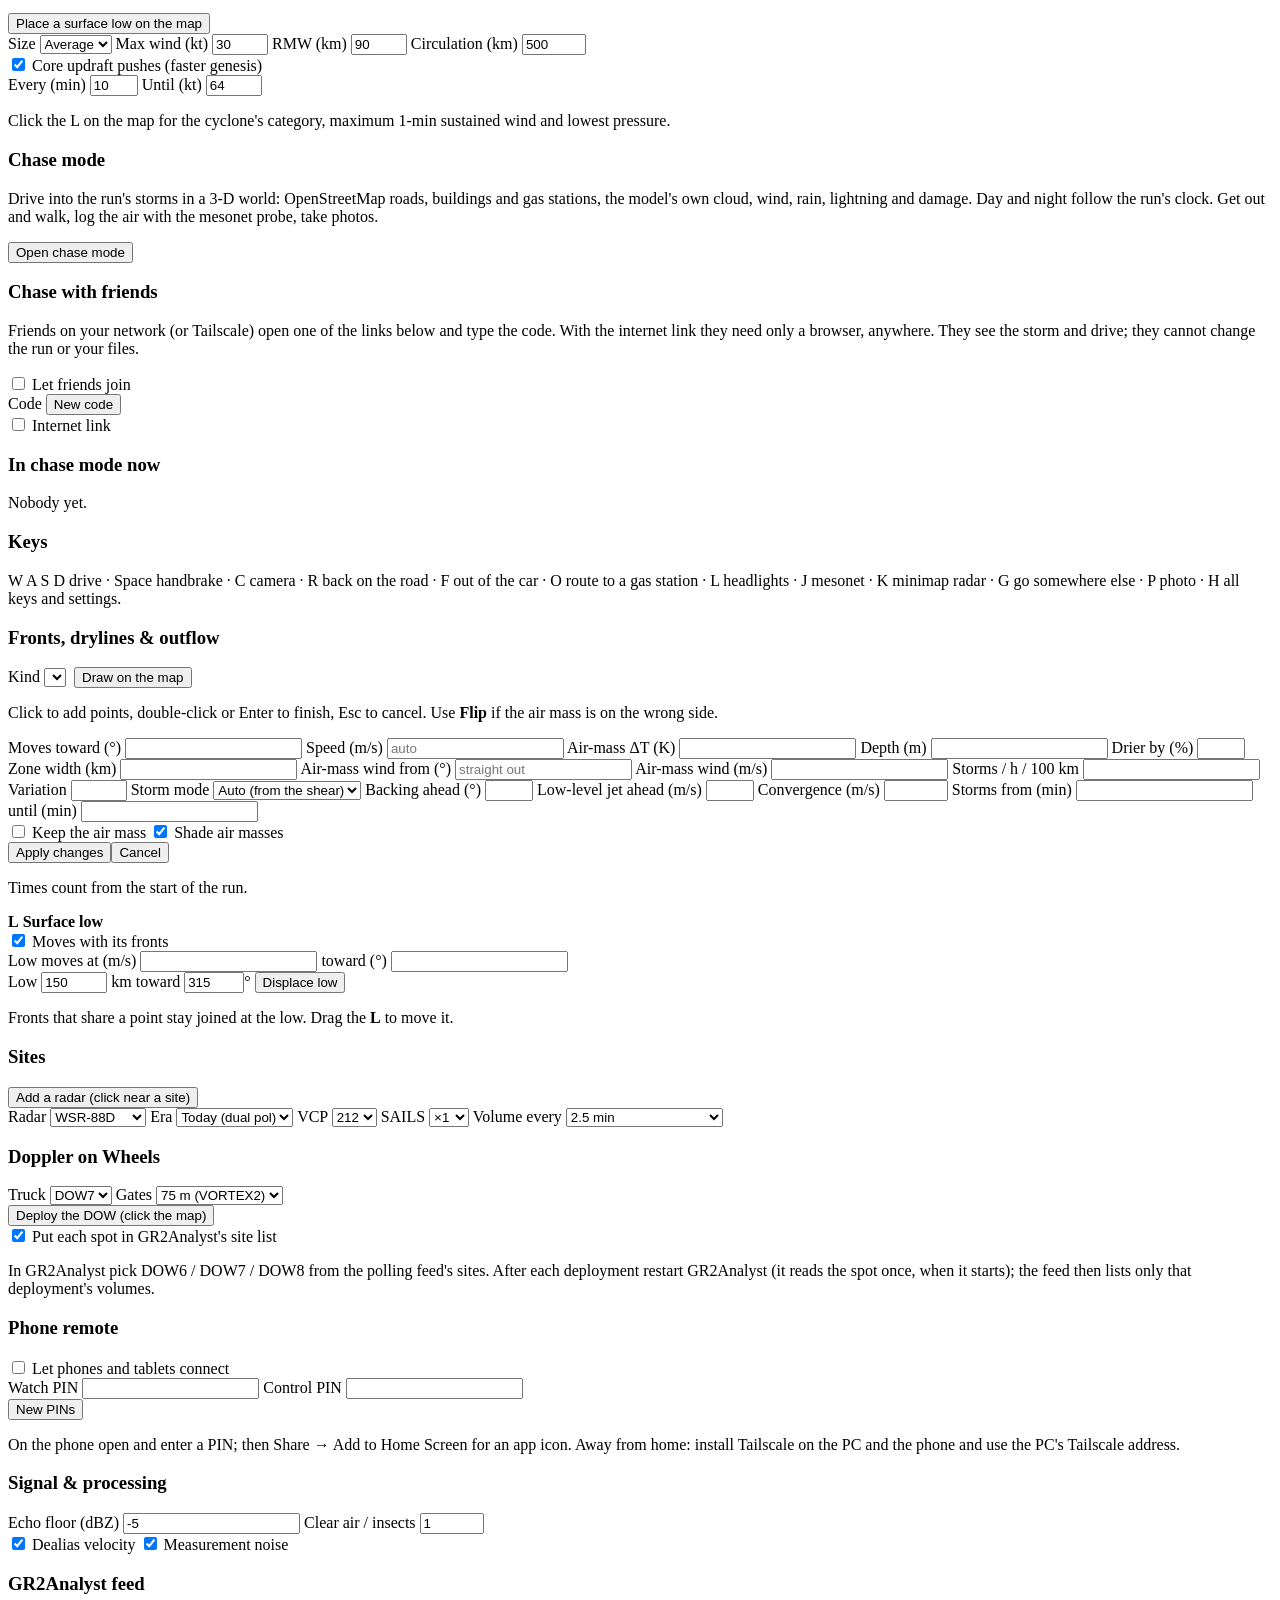
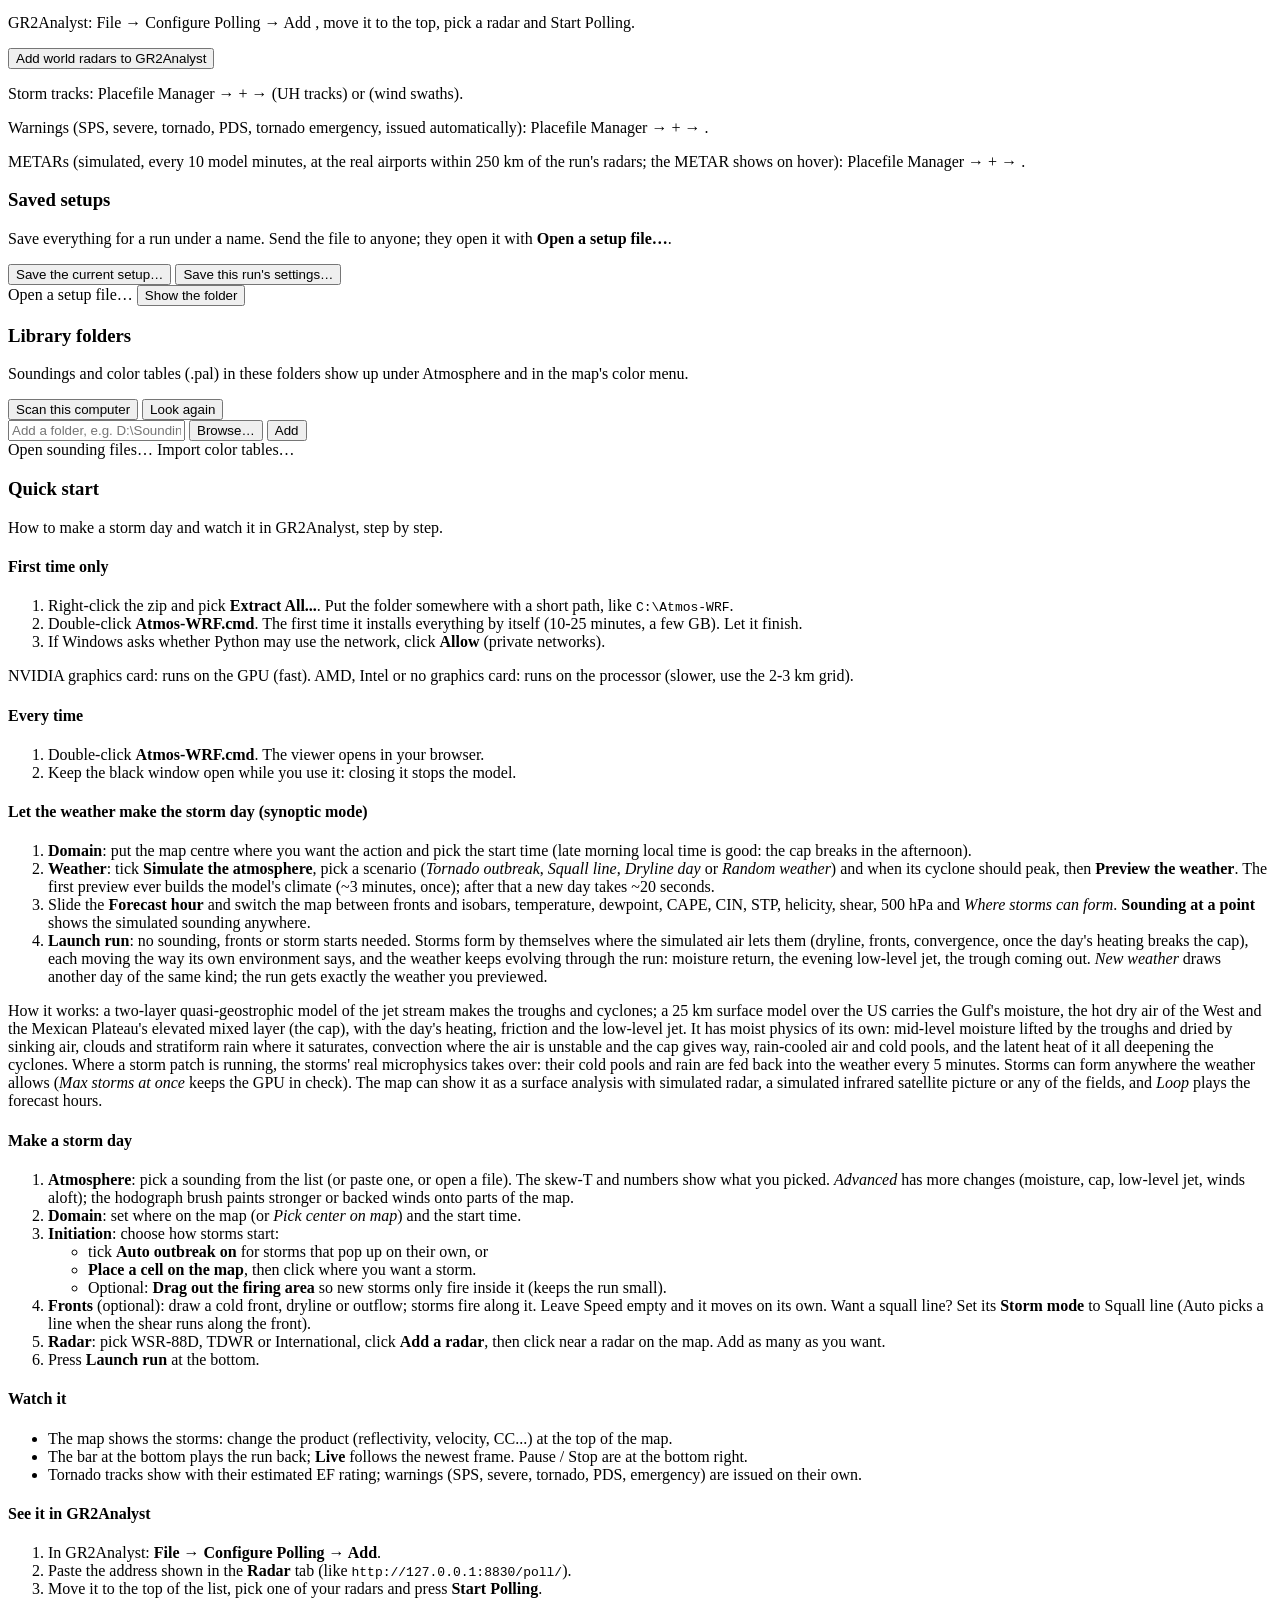
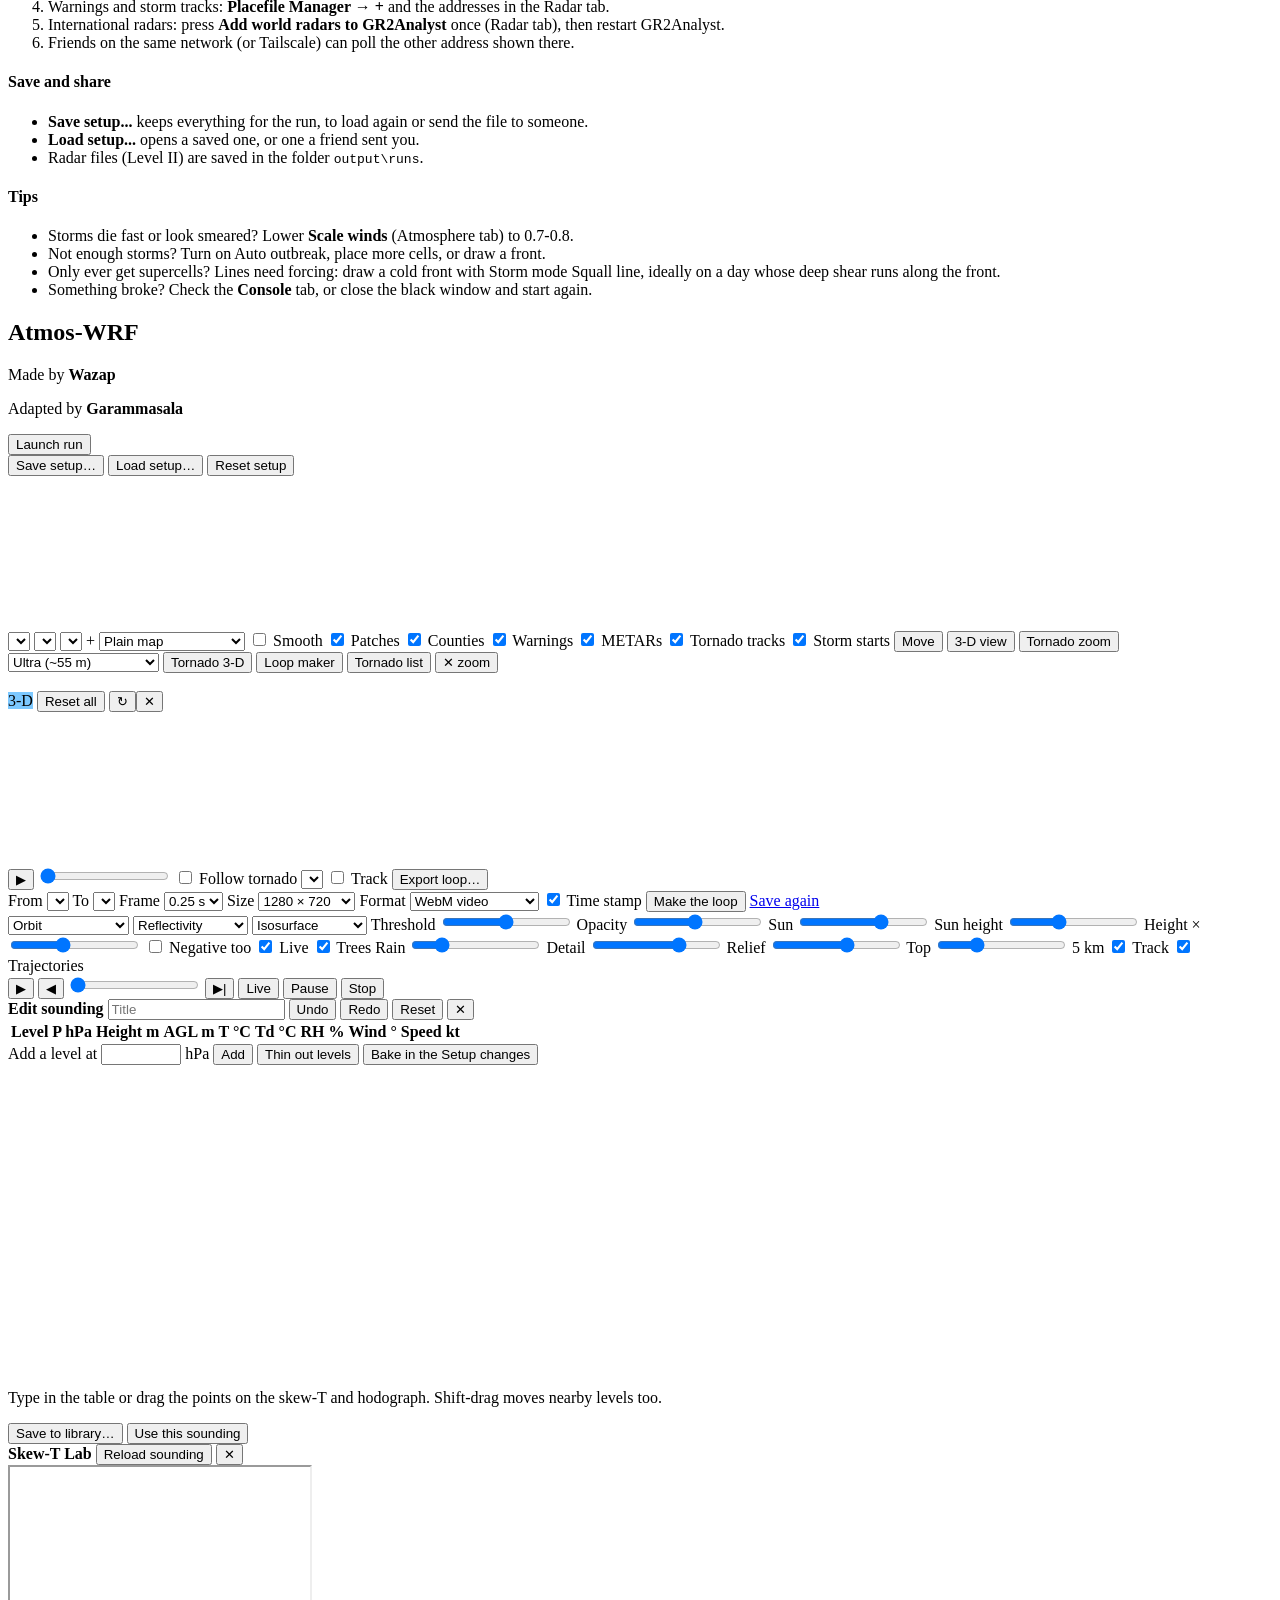
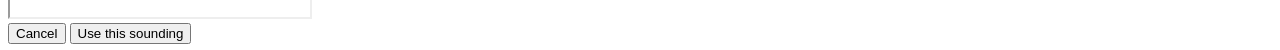
==== commit 0faf8f50: "Fixed domains: rectangular, elliptical or hand-drawn The Grid tab's fixed domain takes a width and a" ====
--- a/web/index.html
+++ b/web/index.html
@@ -251,7 +251,14 @@
       <div class="row"><label title="Unlimited: storms live in patches that grow, shift and merge around them anywhere on the map, using as much GPU memory as they need (up to ¾ of what is free). Fixed size: one square domain that shifts to keep its storms away from its edges but never grows, so the run's GPU memory stays what it is at the start. Storms can then start only inside it.">Domain <select id="domainMode">
         <option value="unlimited">Grows with the storms (unlimited)</option>
         <option value="fixed">Fixed size (saves GPU memory)</option></select></label></div>
-      <div id="domainSizeRow" class="row hidden"><label title="Side of the square domain. It follows the storms; once they spread wider than it, it keeps the strongest one well inside.">Size (km, square) <input id="domainSize" type="number" min="48" max="1000" step="16" value="160"></label>
+      <div id="domainSizeRow" class="row hidden">
+        <div class="row grid2">
+          <label title="West-east size of the domain. It follows the storms; once they spread wider than it, it keeps the strongest one well inside.">Width (km) <input id="domainSize" type="number" min="48" max="1000" step="16" value="160"></label>
+          <label title="South-north size of the domain (the same as the width: a square)">Height (km) <input id="domainSizeY" type="number" min="48" max="1000" step="16" value="160"></label>
+        </div>
+        <div class="row buttons"><label title="The domain's shape inside its box: the cells outside it are held to the environment like the edges (storms that leave it die out), so a long, a round or a hand-drawn domain costs only its box's memory">Shape <select id="domainShape">
+          <option value="rect">Rectangle</option><option value="ellipse">Ellipse</option><option value="custom">Drawn on the map</option></select></label>
+          <button id="toolDomShape" class="tool" title="Click the outline's corners on the map, double-click (or Enter) to finish: the domain's box becomes its extent, its shape the outline">Draw the shape</button></div>
         <div id="domainMem" class="hint"></div></div>
       <div id="domainMaxRow" class="row"><label title="The largest a storm's patch may grow, in km a side. A patch that reaches it shifts with its storms instead of growing, as a fixed-size domain does, and once its storms spread wider it keeps the strongest one well inside. Patches that meet become one only if that one fits; otherwise they stay side by side. New storms still start anywhere. Empty or 0: no limit.">Largest size (km, square) <input id="domainMax" type="number" min="0" max="1000" step="16" placeholder="no limit"></label>
         <div id="domainMaxMem" class="hint"></div></div>
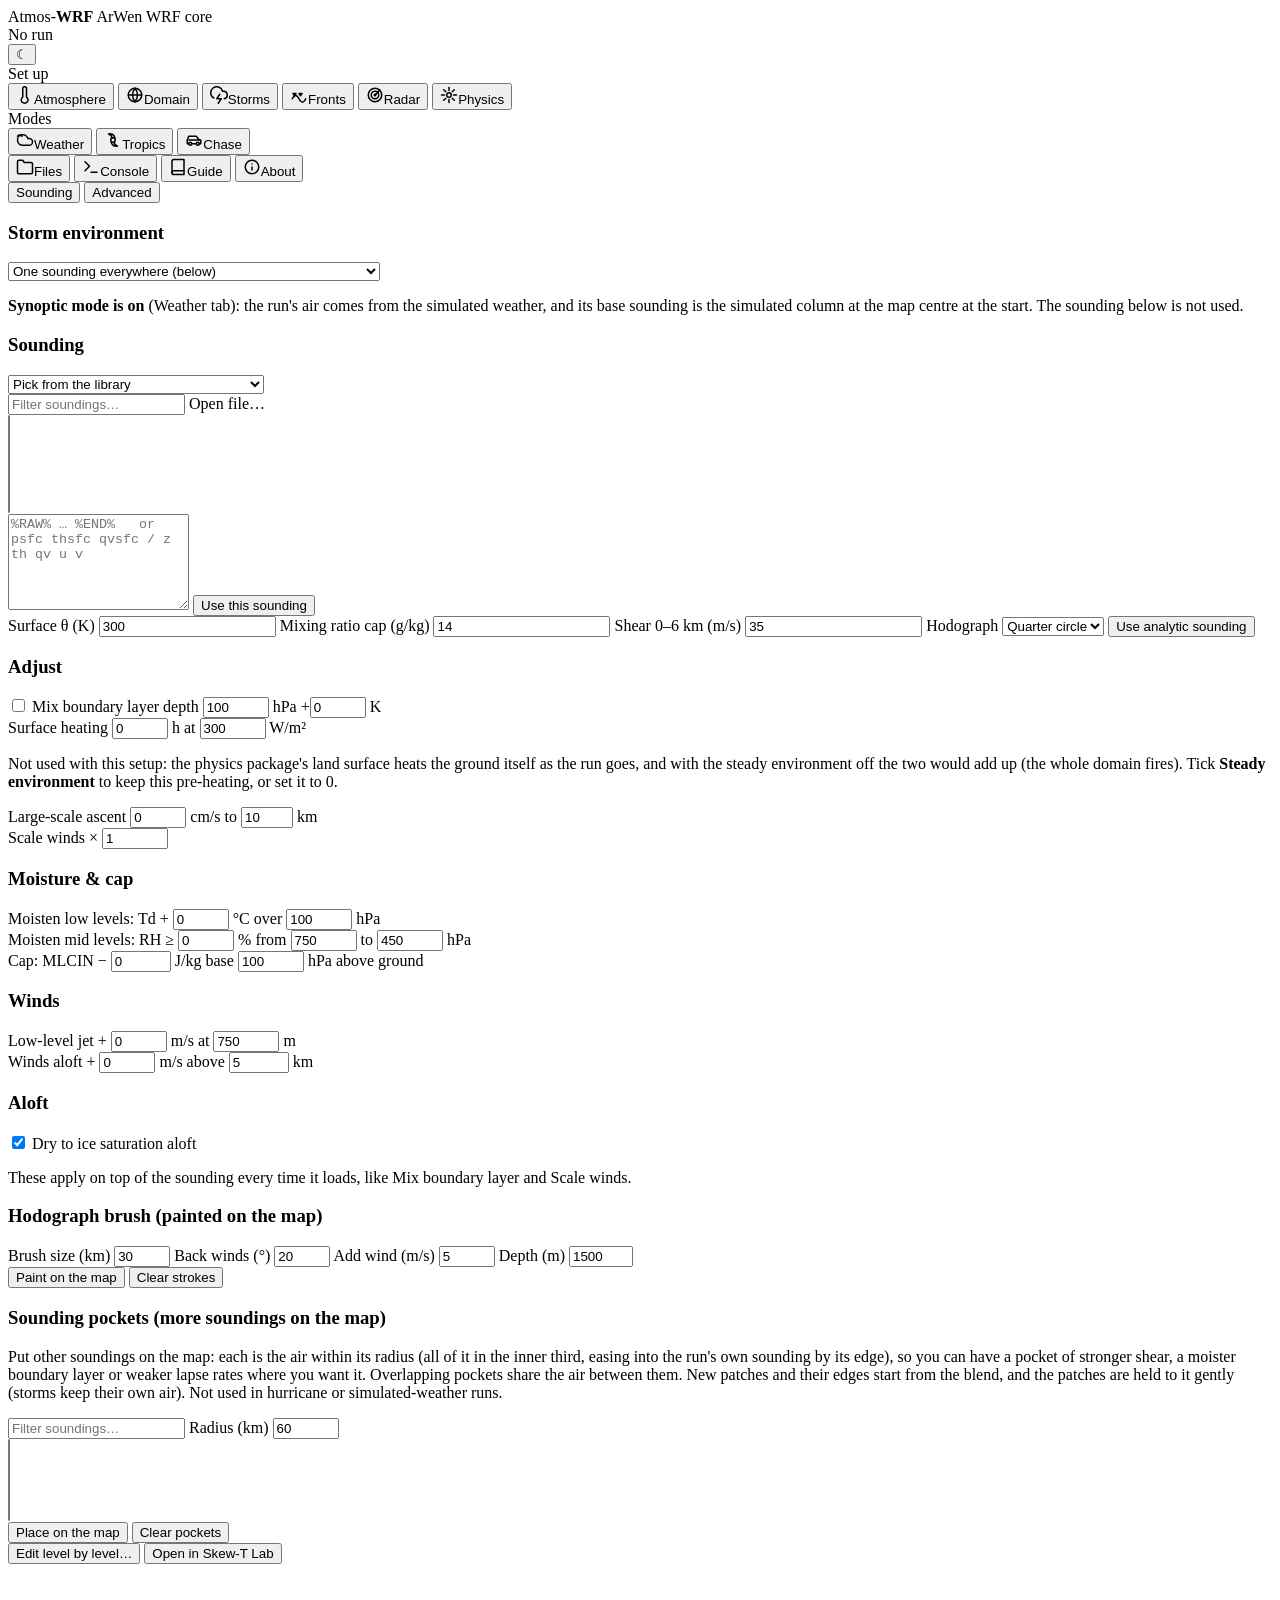
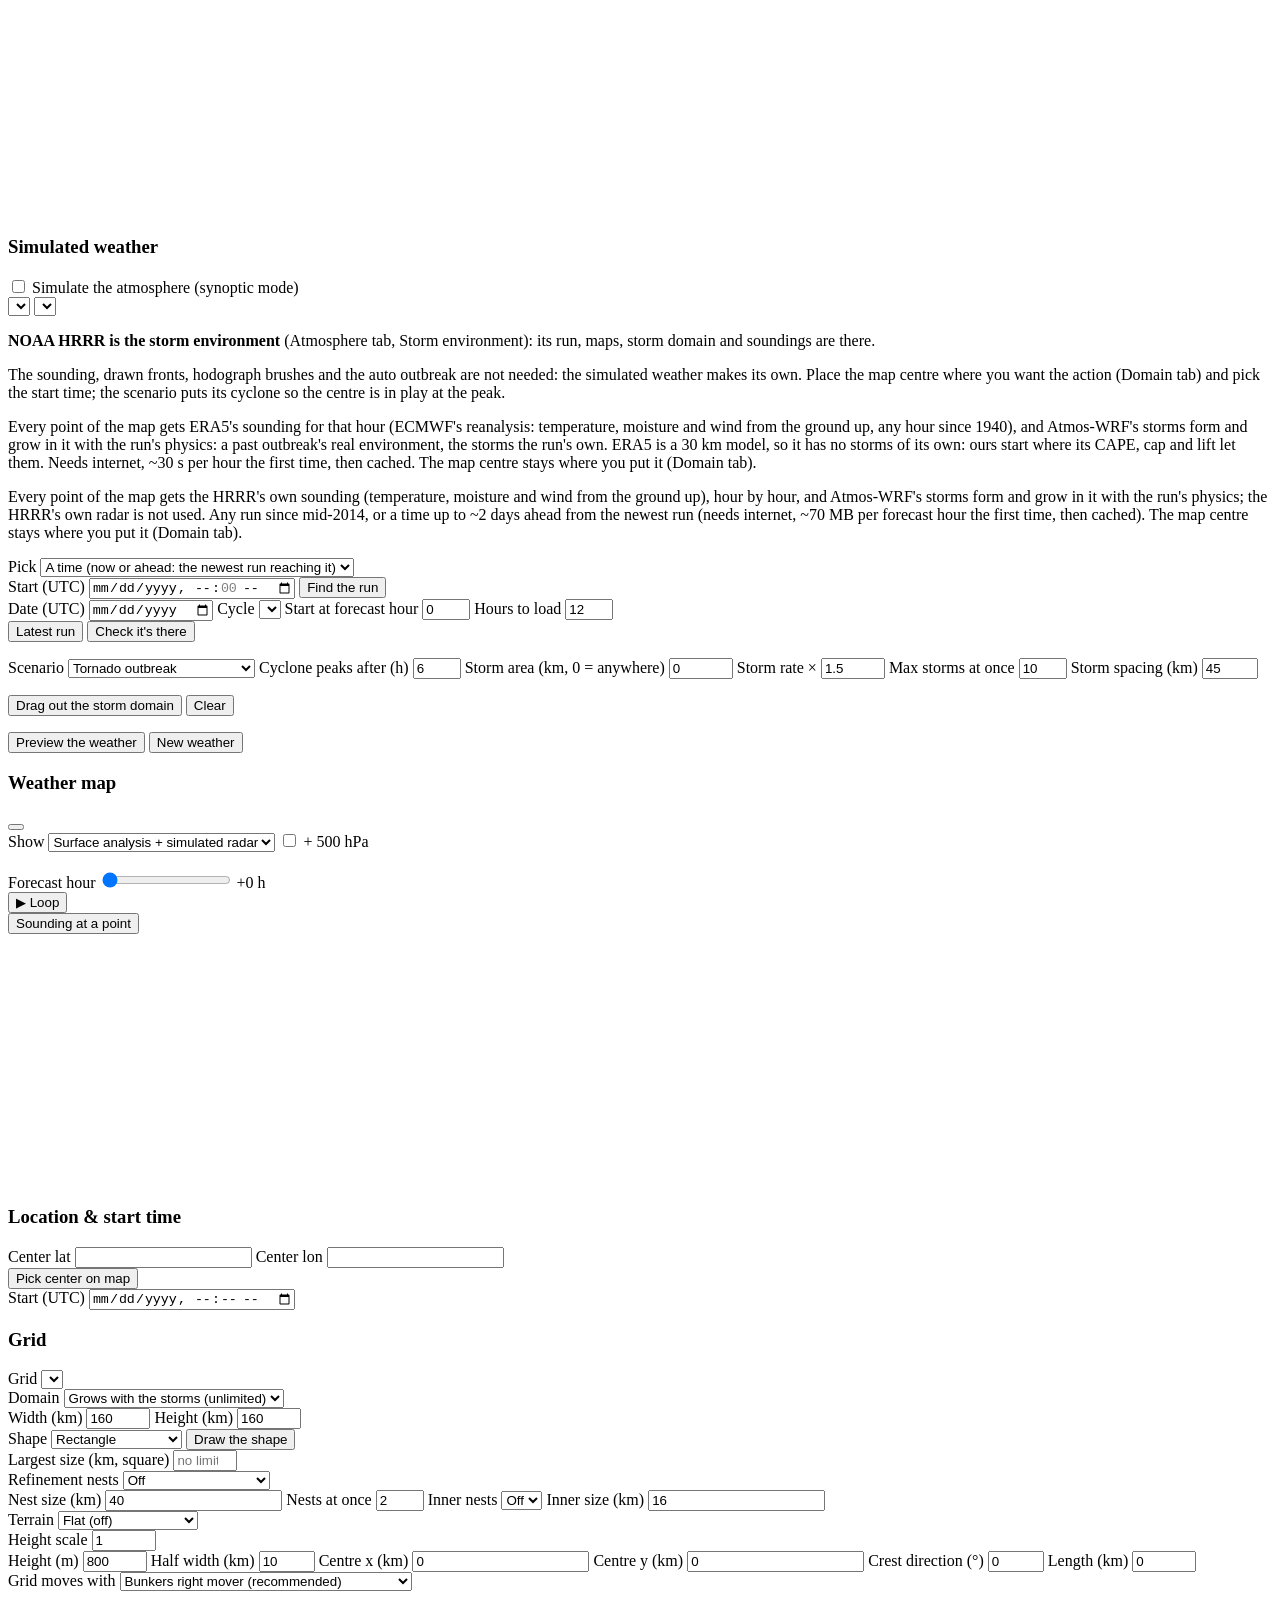
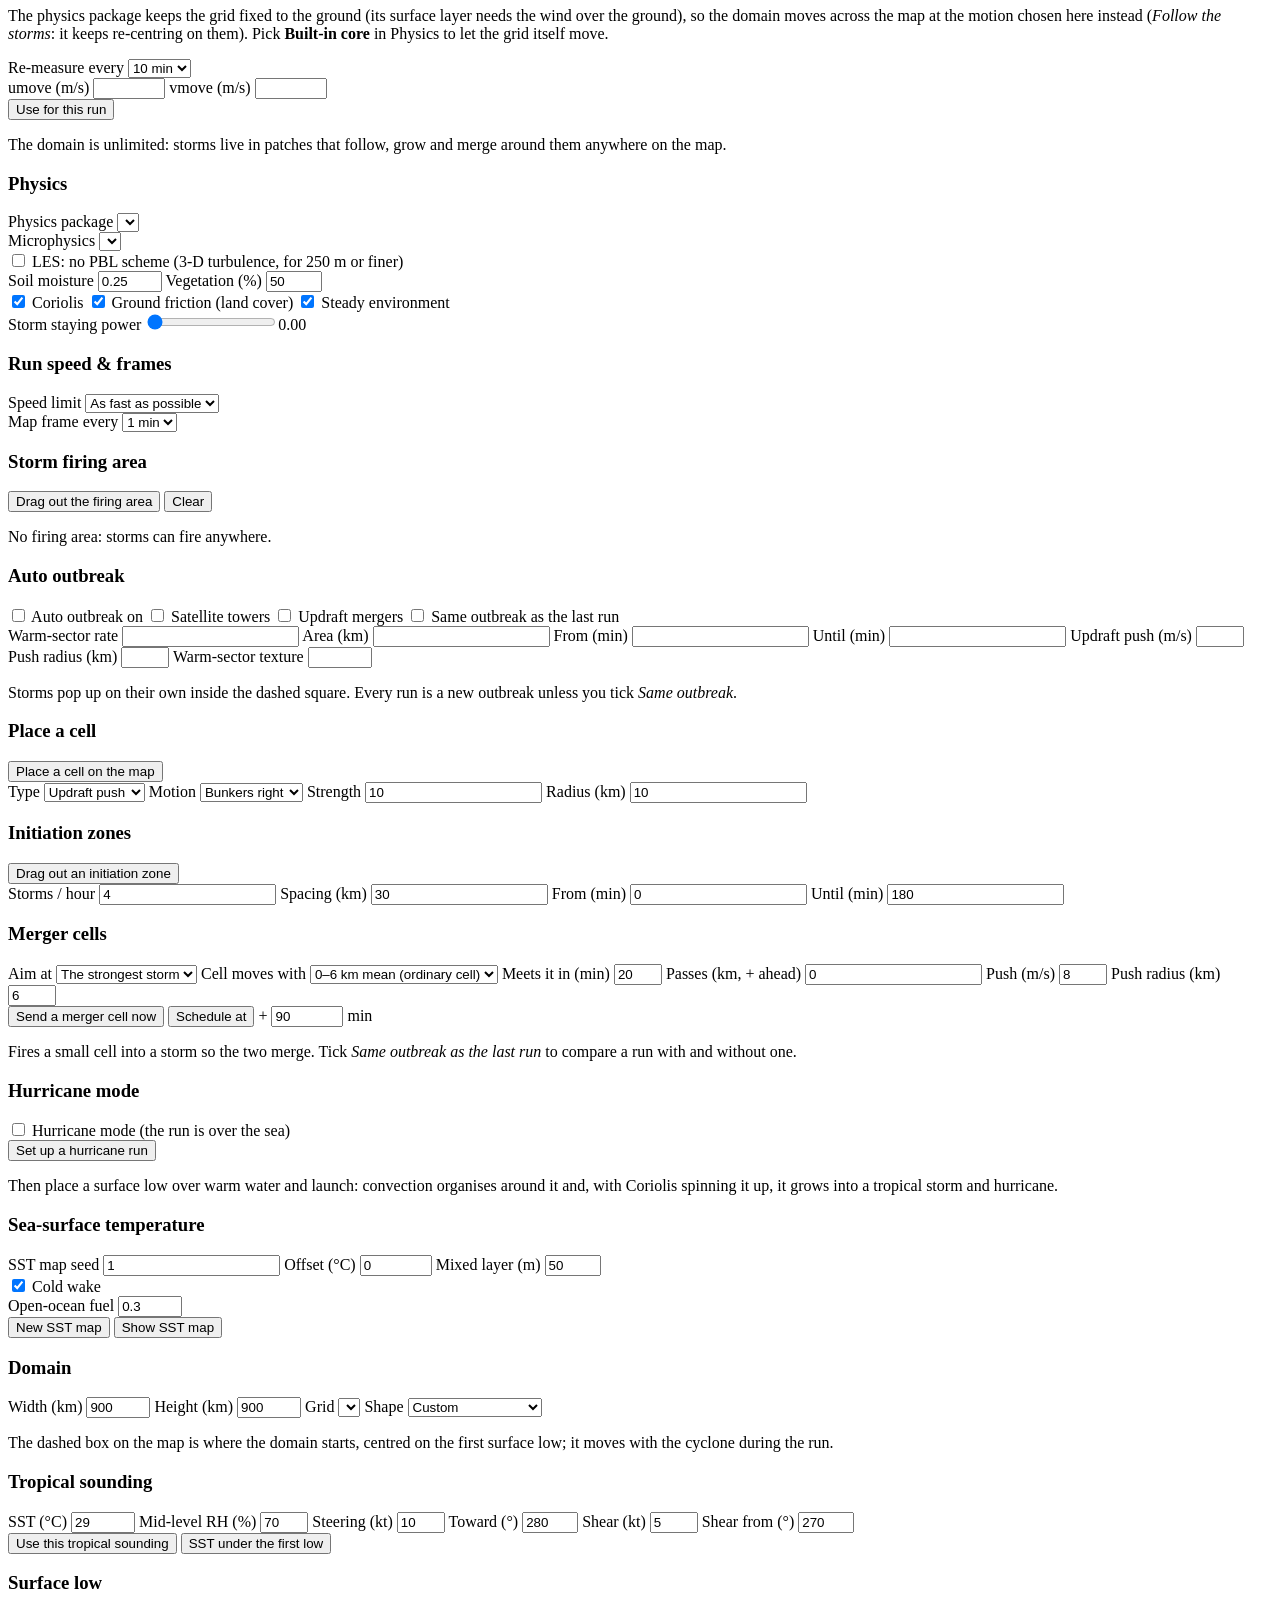
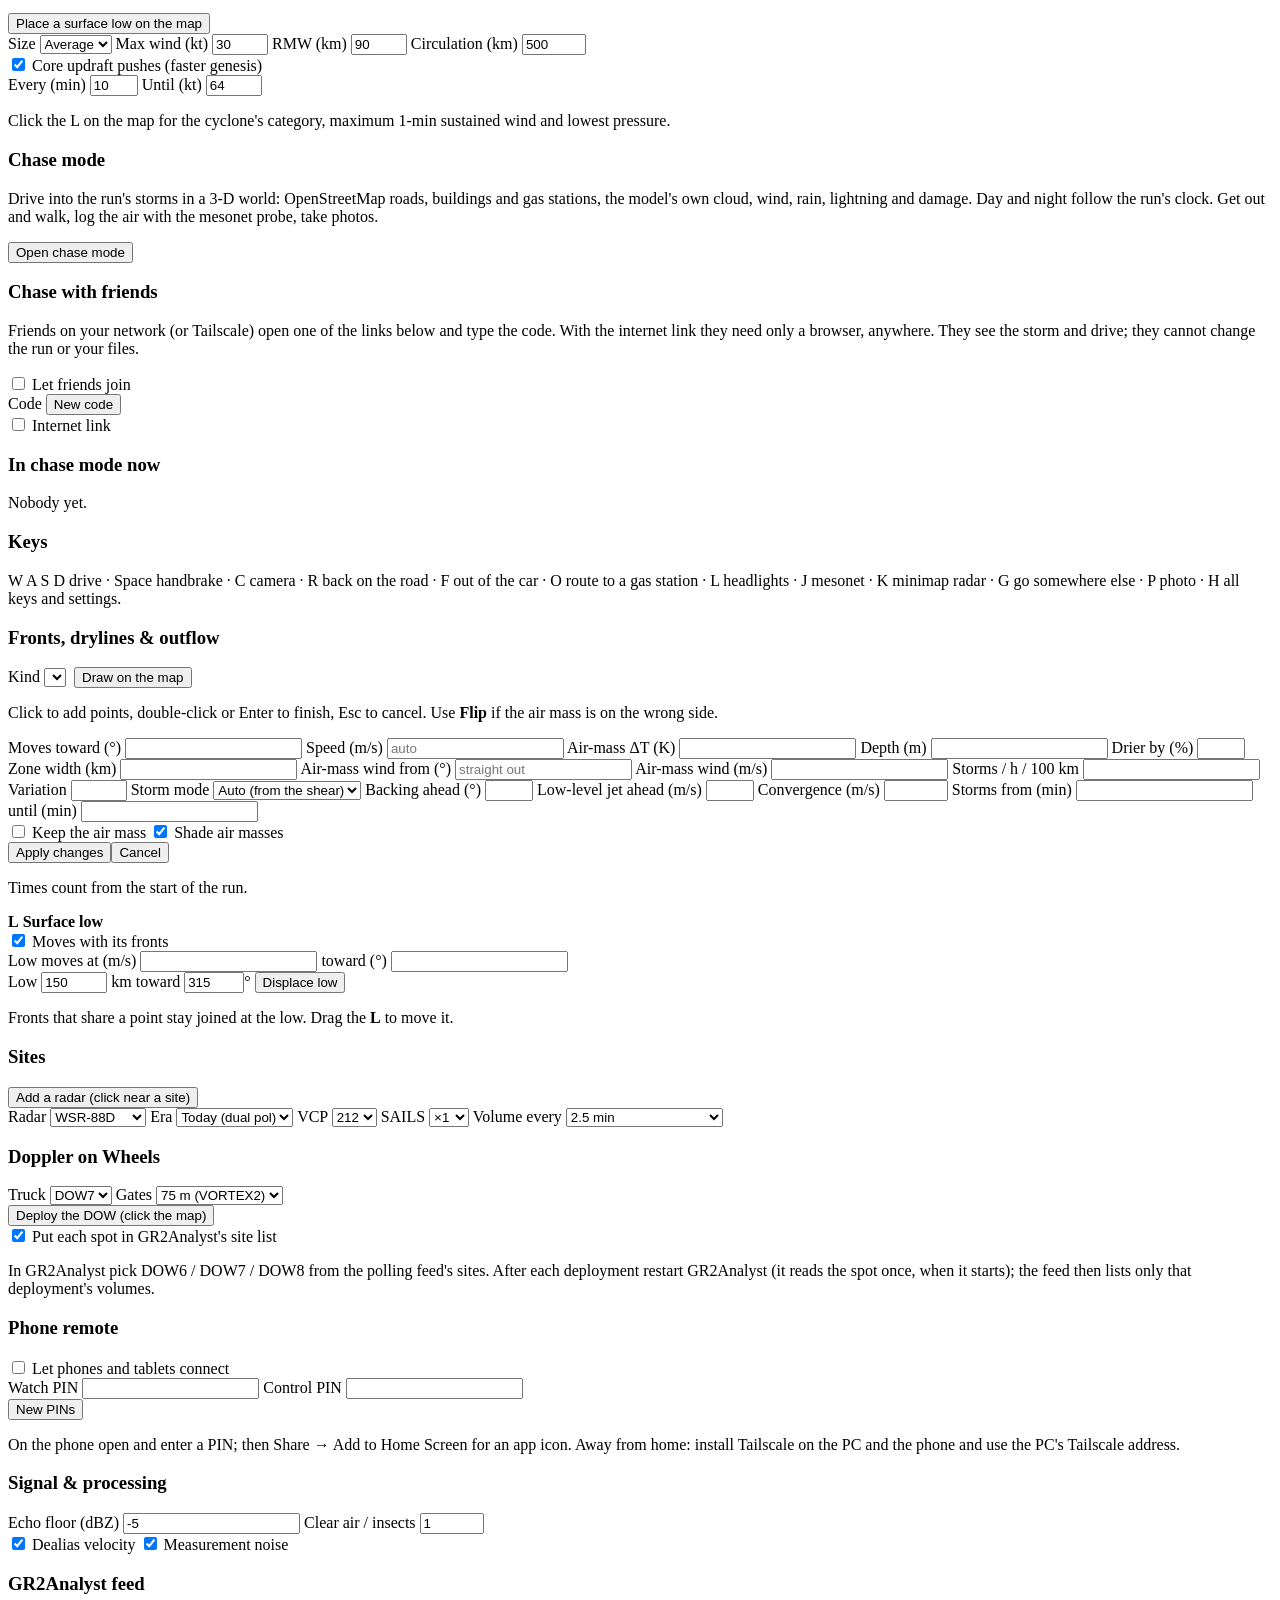
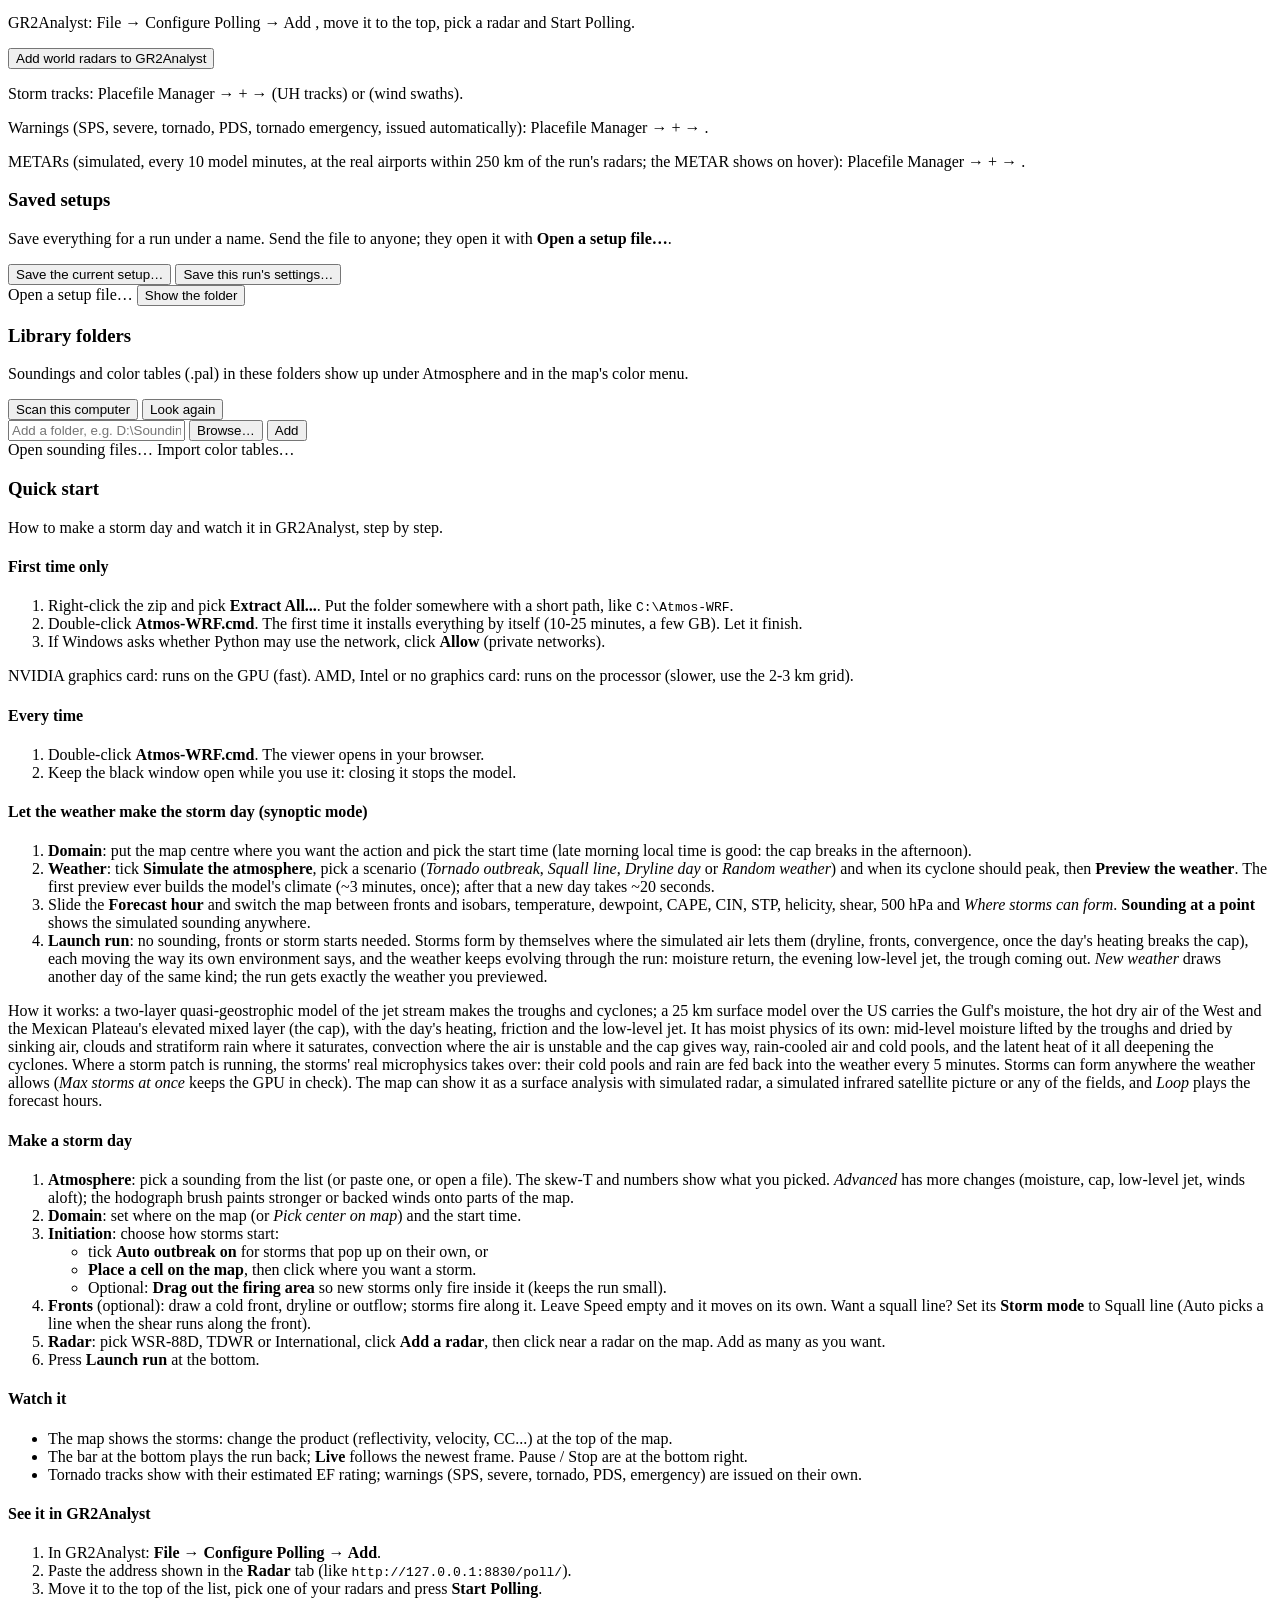
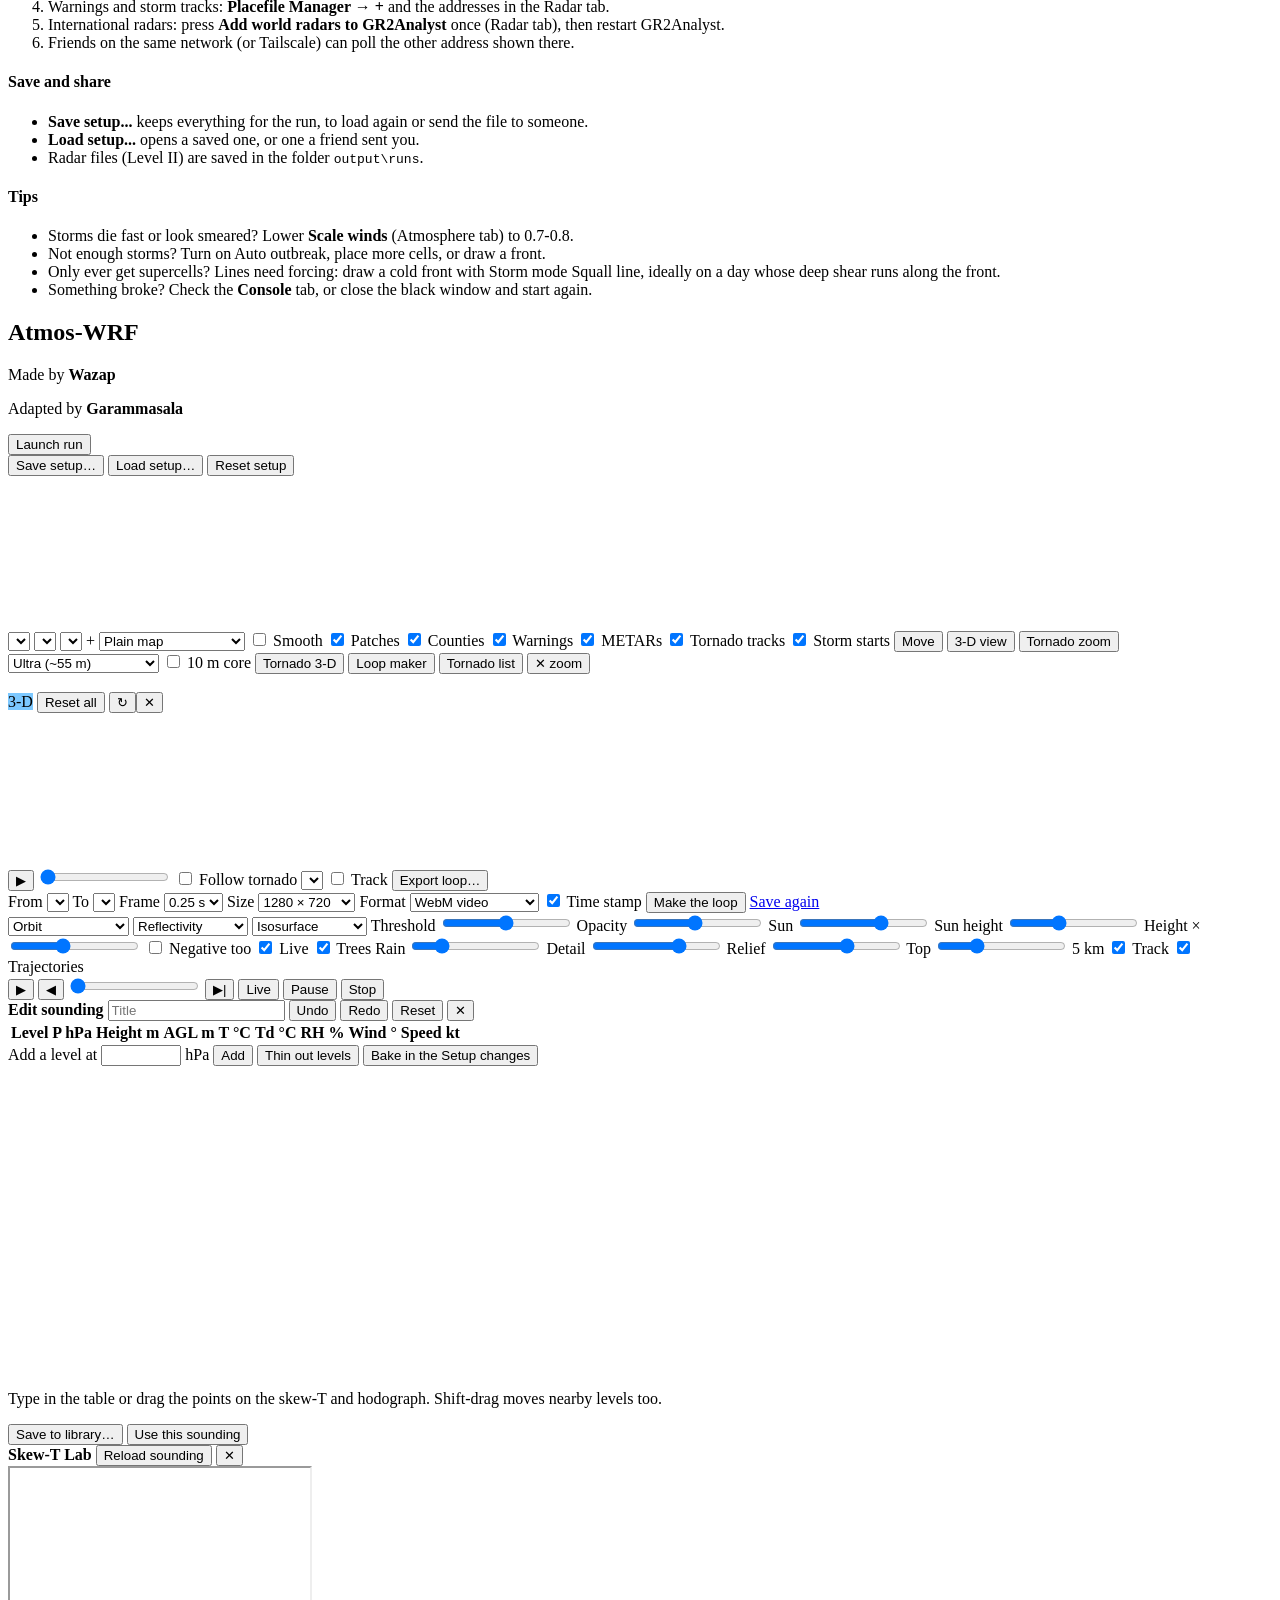
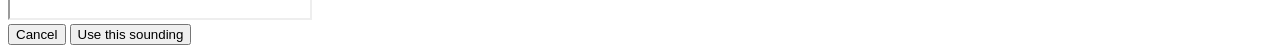
==== commit 4eccf23d: "Tornado zoom: a ~10 m vortex core that follows the vortex; detail changes keep their levels; 2 Hz to" ====
--- a/web/index.html
+++ b/web/index.html
@@ -711,6 +711,7 @@
       <button id="toolVolume" class="tool"title="3-D view: drag a box on the map around a storm and see it in 3-D (reflectivity, updrafts, vorticity, or the cloud as the eye sees it), like GR2Analyst's volume explorer; orbit, fly or stand on the ground, and go back in time like the radar's replay">3-D view</button>
       <button id="toolTornado" class="tool" title="Tornado zoom: during a run, drag a small box (2-10 km) around a tornado or a low-level mesocyclone. Nests down to about 100 m go on it and follow its vortex by themselves (no redrawing); the map shows the surface pressure minimum's track. Costs roughly half the run's speed again">Tornado zoom</button>
       <select id="tornadoDetail" title="How fine the tornado zoom's grid is. Lite (~350 m, a ~20 km box) and Medium (~200 m, ~14 km) are for weaker cards: the mesocyclone and a broad tornadic circulation, on the run's own levels (on a grid of 350 m or finer Lite has nothing to add). Its finest grid gets its own levels too, from 8-25 m at the ground (like CM1 tornado runs). High: ~110 m, the box up to 10 km, costs about 0.5 s a model step. Ultra: ~55 m, up to 6 km, a few times more. Extreme: ~37 m, about 4 km: research-run detail, slower than real time on most cards. PC explosion (~10 m): suction-vortex scale, a 1-2 km box. PC explosion (~1 m): debris scale, a box of a few hundred metres, minutes of real time per model second. The box can be any size you drag (0.05-60 km): a level that will not fit in the GPU memory is not built, and the Log says so"><option value="lite">Lite (~350 m)</option><option value="medium">Medium (~200 m)</option><option value="high">High (~110 m)</option><option value="ultra" selected>Ultra (~55 m)</option><option value="extreme">Extreme (~37 m)</option><option value="pc10">PC explosion (~10 m)</option><option value="pc1">PC explosion (~1 m)</option></select>
+      <label class="chk" title="Vortex core: a ~10 m grid inside the zoom's finest one (Ultra ~55 m or Extreme ~37 m), a box of about 0.8 km that goes onto the zoom's own vortex whenever it is EF0 or stronger, follows it every half second of model time and goes again once the vortex weakens. It starts from the finer level's air, so the tornado carries on into it (nothing is rebuilt from the run's grid). Costs roughly as much again as the zoom"><input id="tornadoCore" type="checkbox"> 10 m core</label>
       <button id="tornadoView" class="tool hidden" title="The tornado zoom in 3-D, following it: the cloud (with the funnel when the model condenses one), the pressure drop, the spin and the updraft from the finest grid, with the pressure minimum's track and the air going into it">Tornado 3-D</button>
       <button id="toolLoop" class="tool" title="Make an animated GIF loop of a radar product at a tilt over any range of volumes, framed on the map in view">Loop maker</button>
       <button id="toolSurvey" class="tool" title="Every tornado of the run, rated and named, with its damage survey (Google Earth, GR2Analyst placefile)">Tornado list</button>
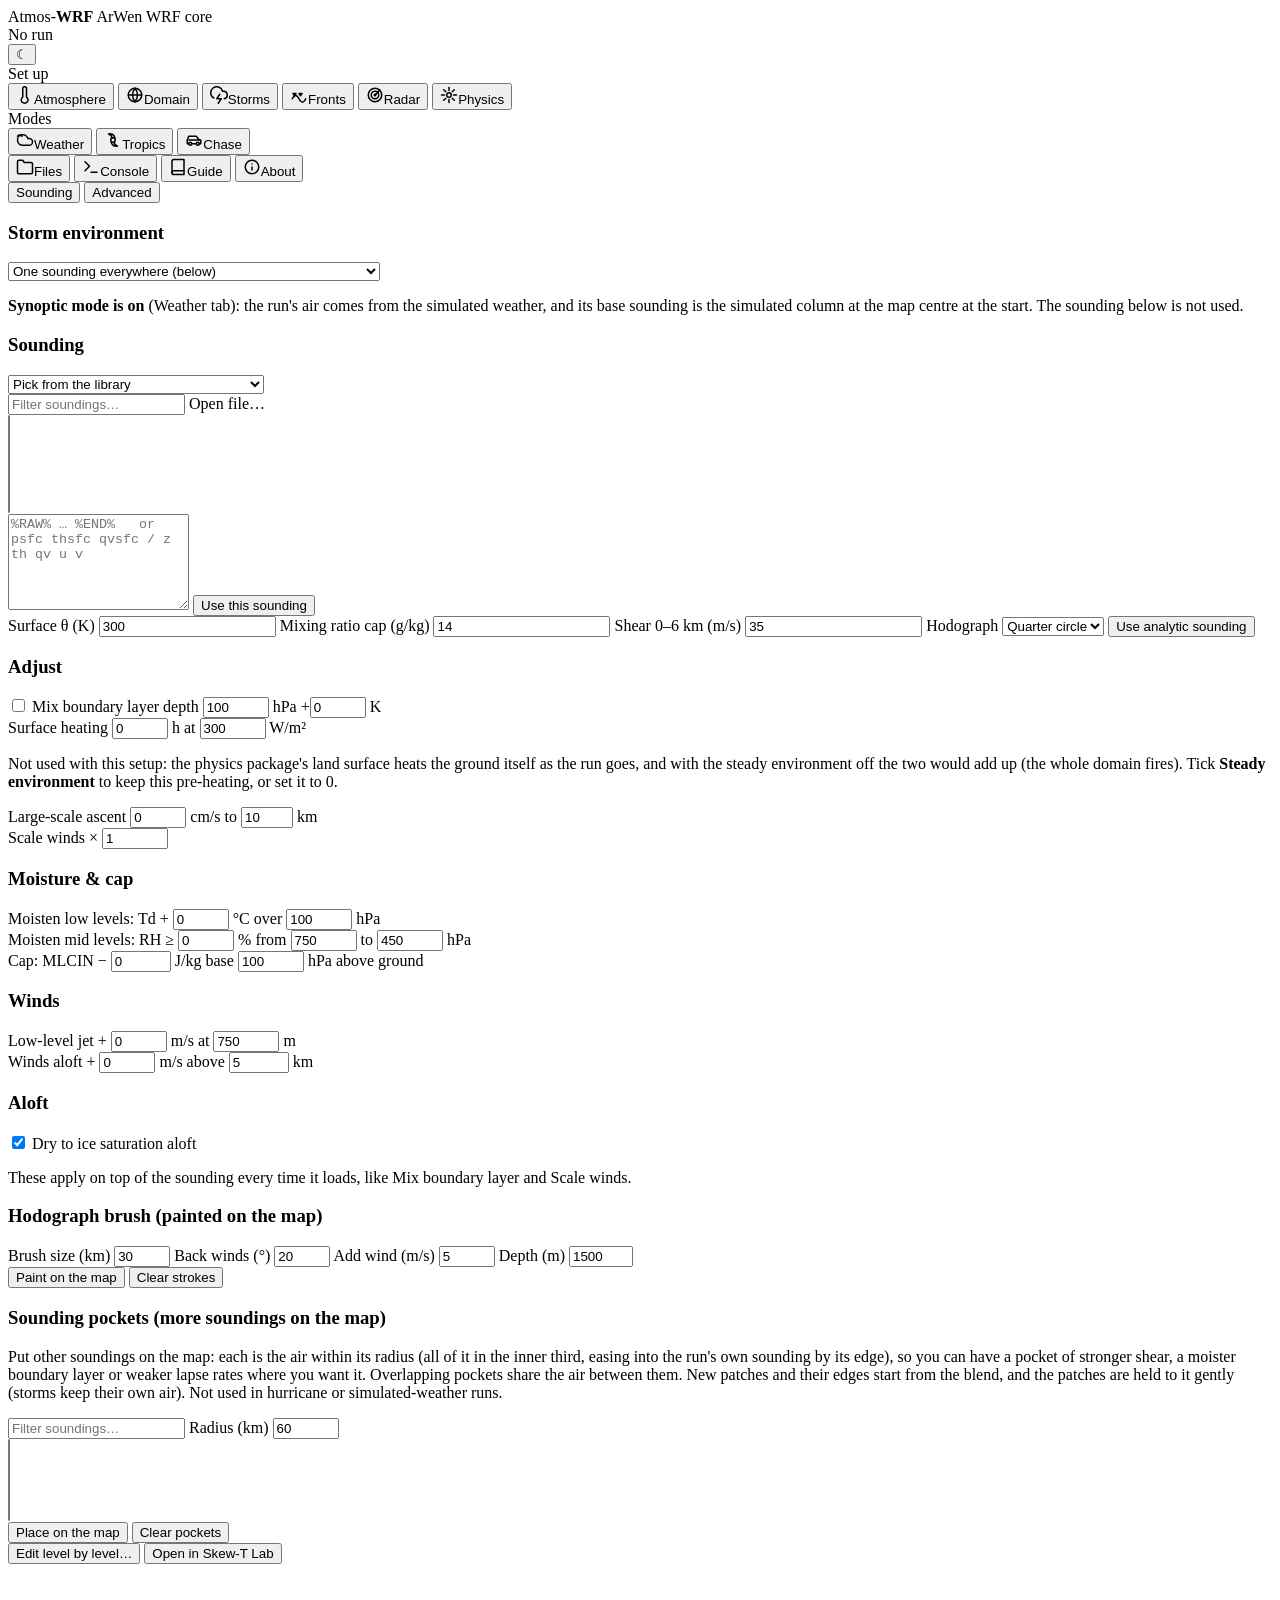
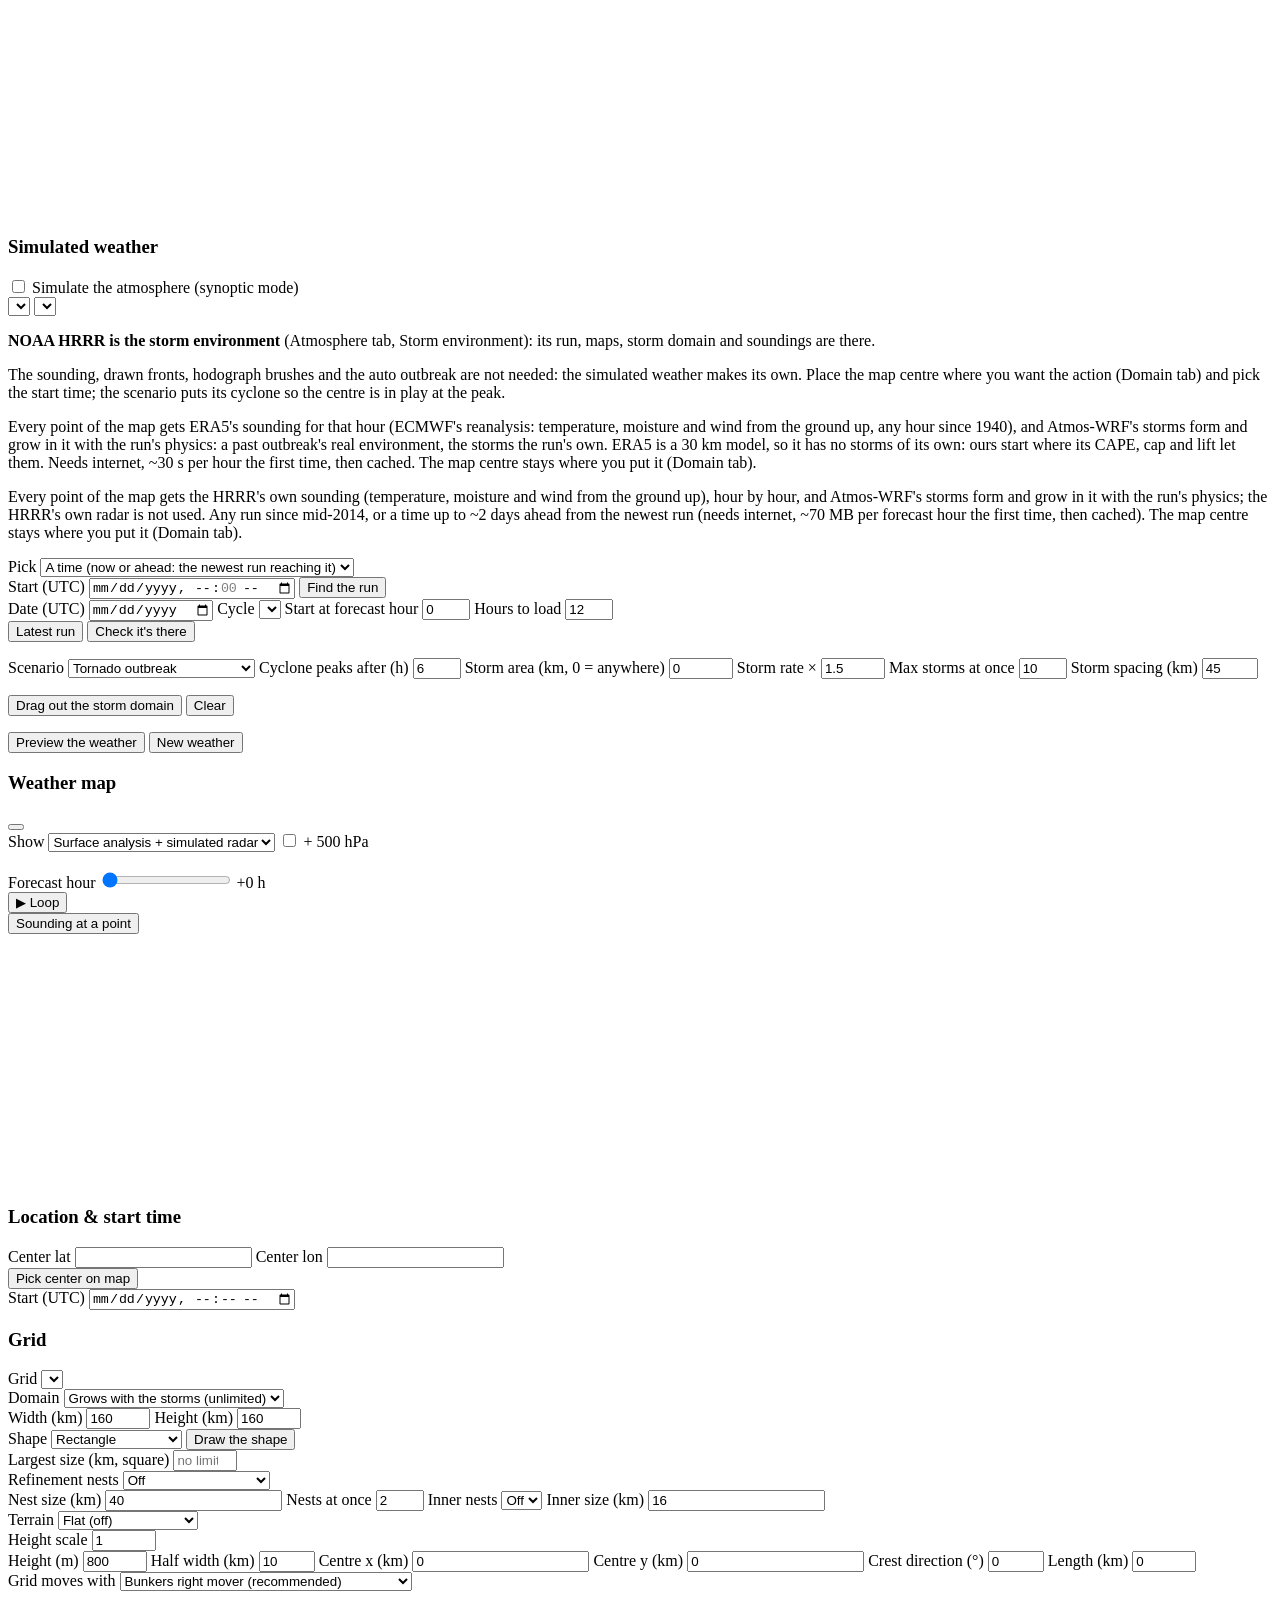
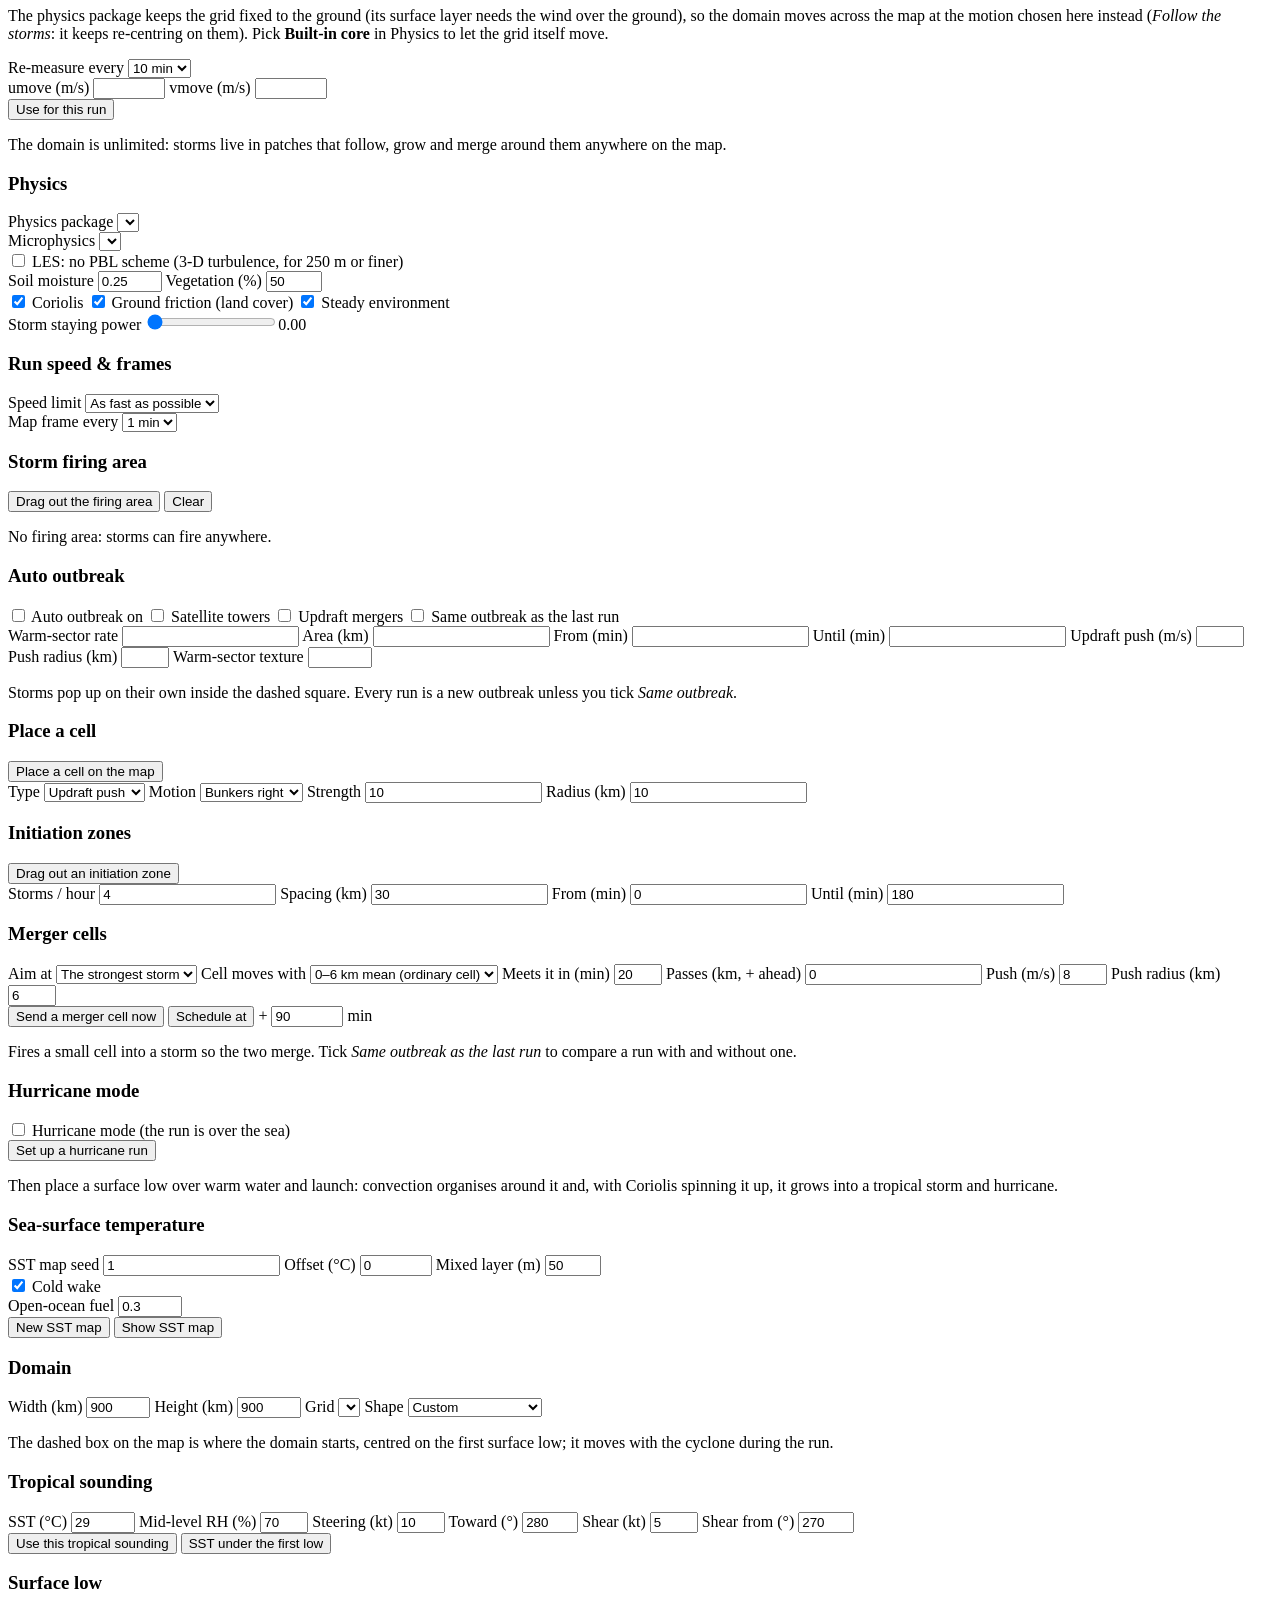
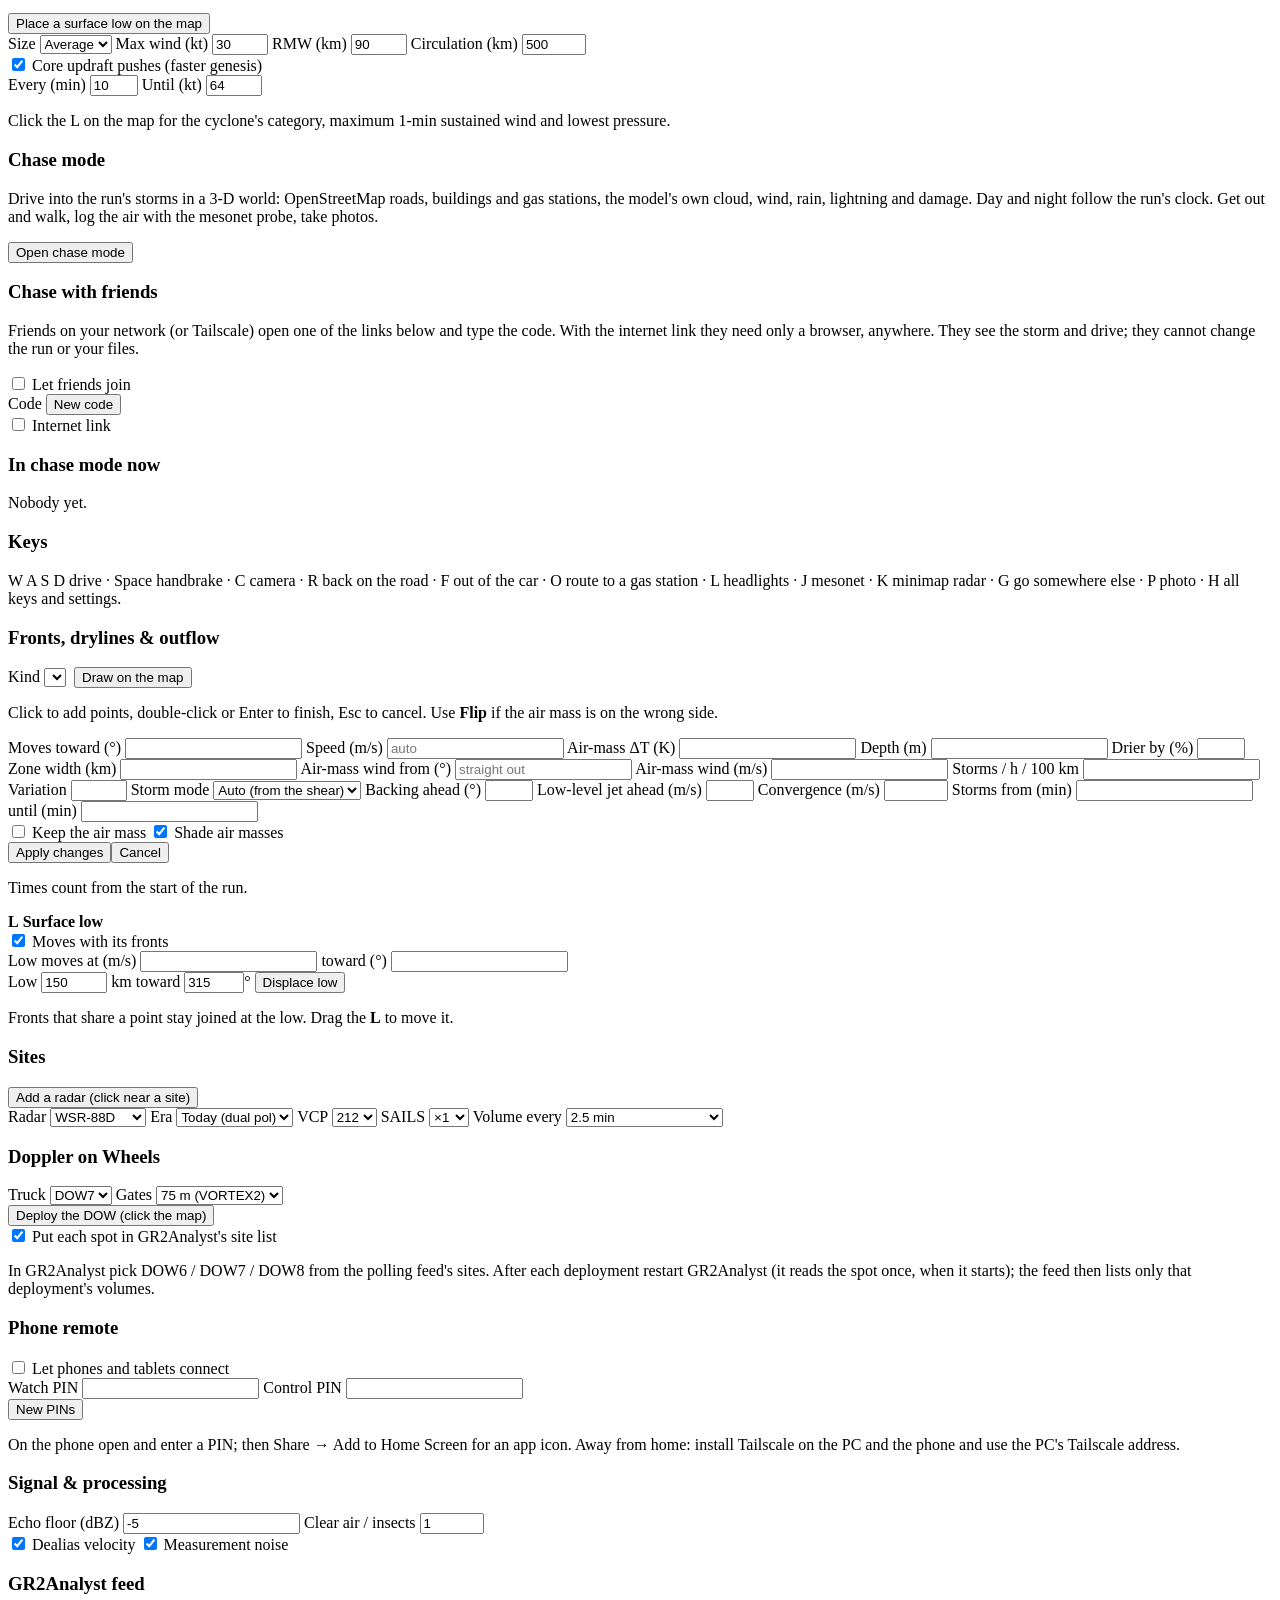
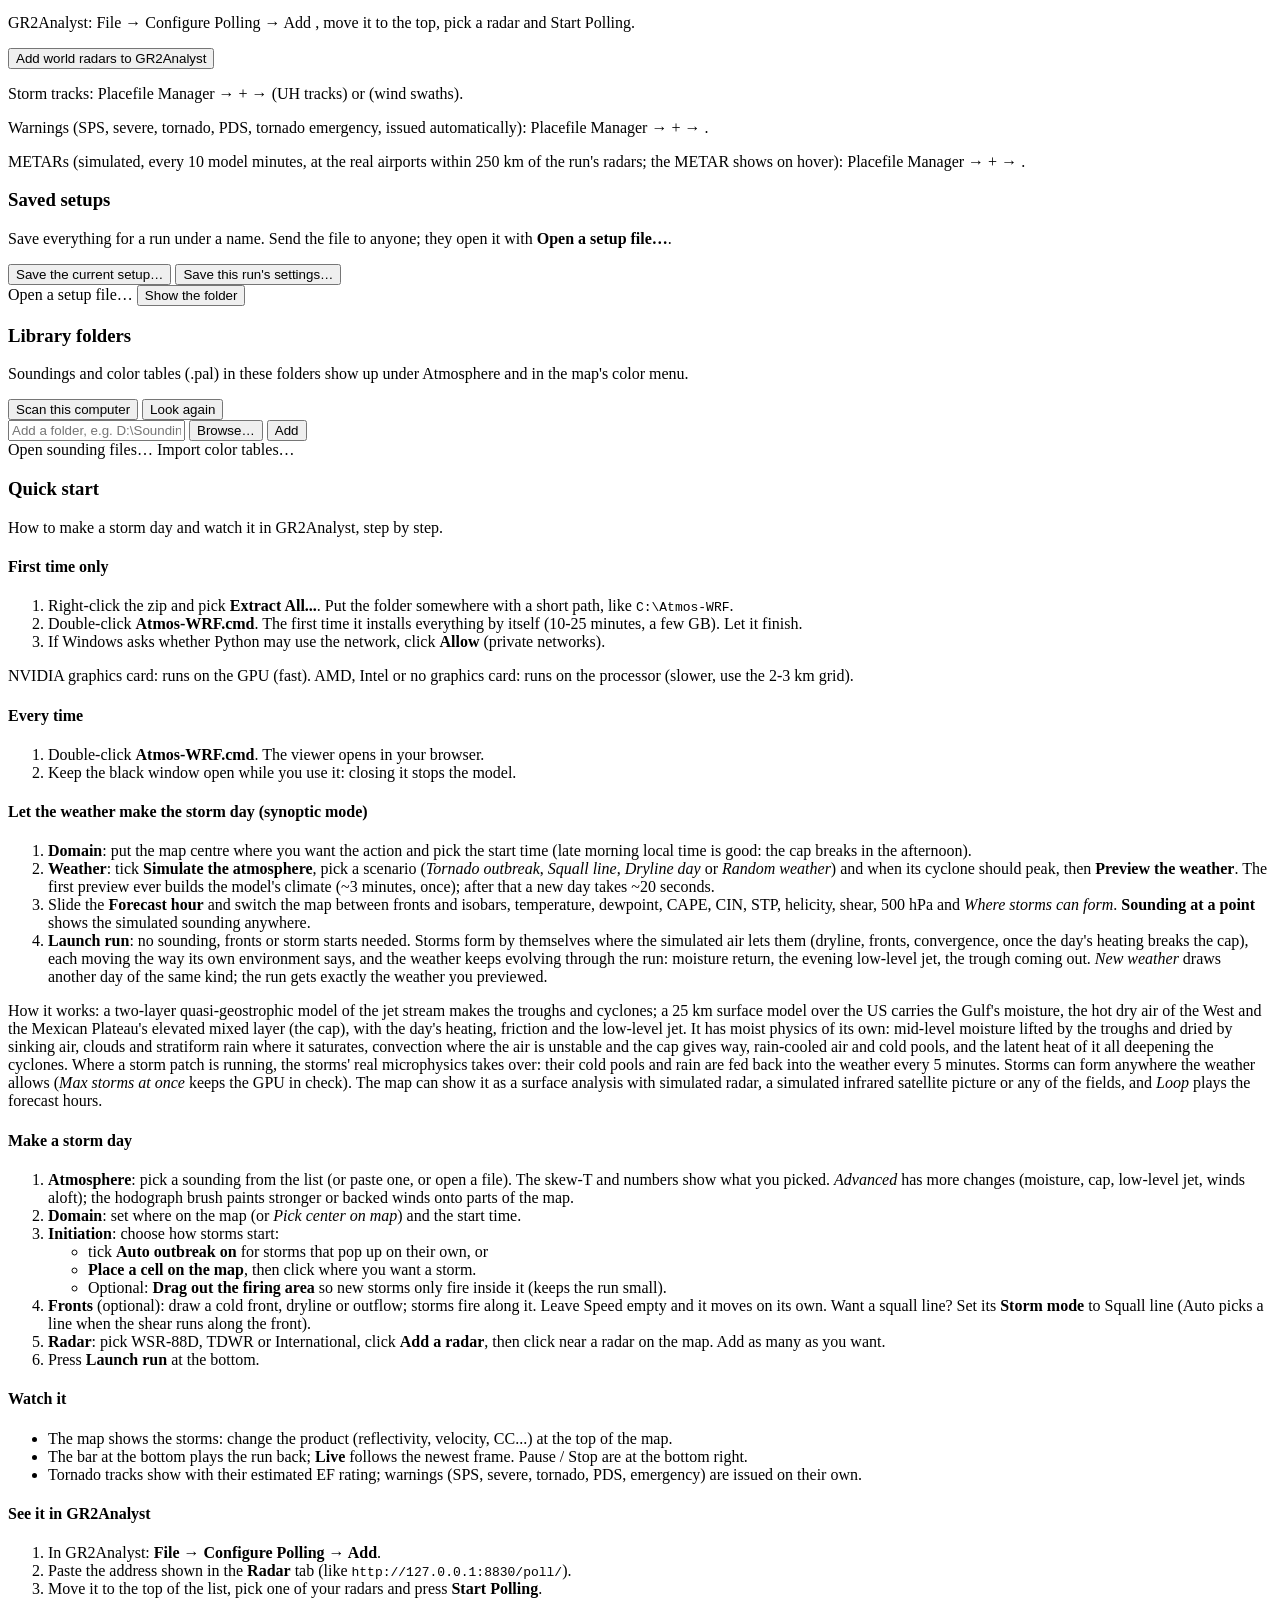
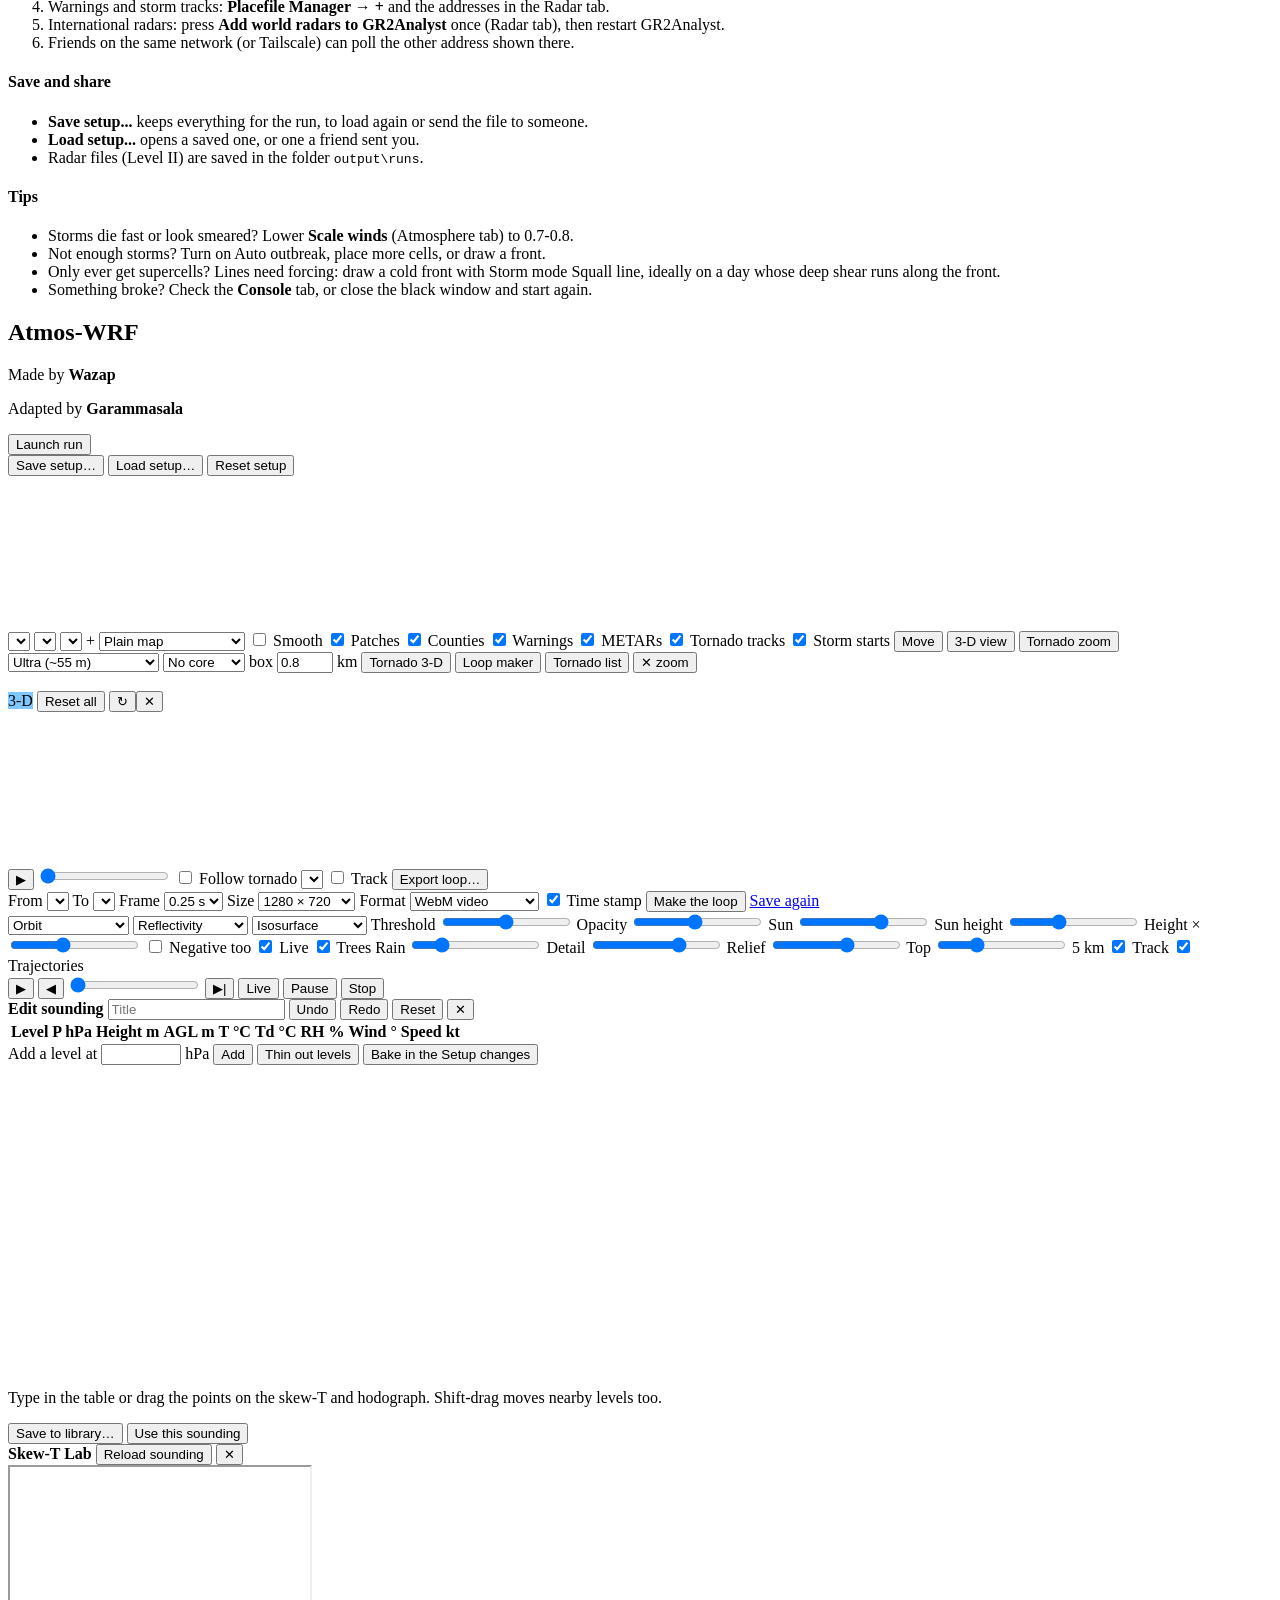
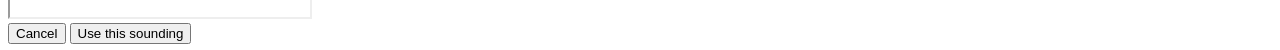
==== commit 7883debd: "Vortex core: ~10 or ~20 m, and its box size, set on the map's toolbar (a running core rebuilt in pla" ====
--- a/web/index.html
+++ b/web/index.html
@@ -711,7 +711,8 @@
       <button id="toolVolume" class="tool"title="3-D view: drag a box on the map around a storm and see it in 3-D (reflectivity, updrafts, vorticity, or the cloud as the eye sees it), like GR2Analyst's volume explorer; orbit, fly or stand on the ground, and go back in time like the radar's replay">3-D view</button>
       <button id="toolTornado" class="tool" title="Tornado zoom: during a run, drag a small box (2-10 km) around a tornado or a low-level mesocyclone. Nests down to about 100 m go on it and follow its vortex by themselves (no redrawing); the map shows the surface pressure minimum's track. Costs roughly half the run's speed again">Tornado zoom</button>
       <select id="tornadoDetail" title="How fine the tornado zoom's grid is. Lite (~350 m, a ~20 km box) and Medium (~200 m, ~14 km) are for weaker cards: the mesocyclone and a broad tornadic circulation, on the run's own levels (on a grid of 350 m or finer Lite has nothing to add). Its finest grid gets its own levels too, from 8-25 m at the ground (like CM1 tornado runs). High: ~110 m, the box up to 10 km, costs about 0.5 s a model step. Ultra: ~55 m, up to 6 km, a few times more. Extreme: ~37 m, about 4 km: research-run detail, slower than real time on most cards. PC explosion (~10 m): suction-vortex scale, a 1-2 km box. PC explosion (~1 m): debris scale, a box of a few hundred metres, minutes of real time per model second. The box can be any size you drag (0.05-60 km): a level that will not fit in the GPU memory is not built, and the Log says so"><option value="lite">Lite (~350 m)</option><option value="medium">Medium (~200 m)</option><option value="high">High (~110 m)</option><option value="ultra" selected>Ultra (~55 m)</option><option value="extreme">Extreme (~37 m)</option><option value="pc10">PC explosion (~10 m)</option><option value="pc1">PC explosion (~1 m)</option></select>
-      <label class="chk" title="Vortex core: a ~10 m grid inside the zoom's finest one (Ultra ~55 m or Extreme ~37 m), a box of about 0.8 km that goes onto the zoom's own vortex whenever it is EF0 or stronger, follows it every half second of model time and goes again once the vortex weakens. It starts from the finer level's air, so the tornado carries on into it (nothing is rebuilt from the run's grid). Costs roughly as much again as the zoom"><input id="tornadoCore" type="checkbox"> 10 m core</label>
+      <select id="tornadoCore" title="Vortex core: a finer grid inside the zoom's finest one (Ultra ~55 m or Extreme ~37 m) that goes onto the zoom's own vortex whenever it is EF0 or stronger, follows it every half second of model time and goes again once the vortex weakens. It starts from the finer level's air, so the tornado carries on into it (nothing is rebuilt from the run's grid). ~10 m: the most detail, about twice the cost of ~20 m for the same box. ~20 m: a bigger tornado in a bigger box for the same cost. Changing it on a running core builds the core again from the level outside it"><option value="off">No core</option><option value="10">10 m core</option><option value="20">20 m core</option></select>
+      <label class="chk" title="The vortex core's box (km a side): make it bigger than the tornado (at most half the zoom's box)">box <input id="tornadoCoreKm" type="number" value="0.8" min="0.2" max="3" step="0.1" style="width:48px"> km</label>
       <button id="tornadoView" class="tool hidden" title="The tornado zoom in 3-D, following it: the cloud (with the funnel when the model condenses one), the pressure drop, the spin and the updraft from the finest grid, with the pressure minimum's track and the air going into it">Tornado 3-D</button>
       <button id="toolLoop" class="tool" title="Make an animated GIF loop of a radar product at a tilt over any range of volumes, framed on the map in view">Loop maker</button>
       <button id="toolSurvey" class="tool" title="Every tornado of the run, rated and named, with its damage survey (Google Earth, GR2Analyst placefile)">Tornado list</button>
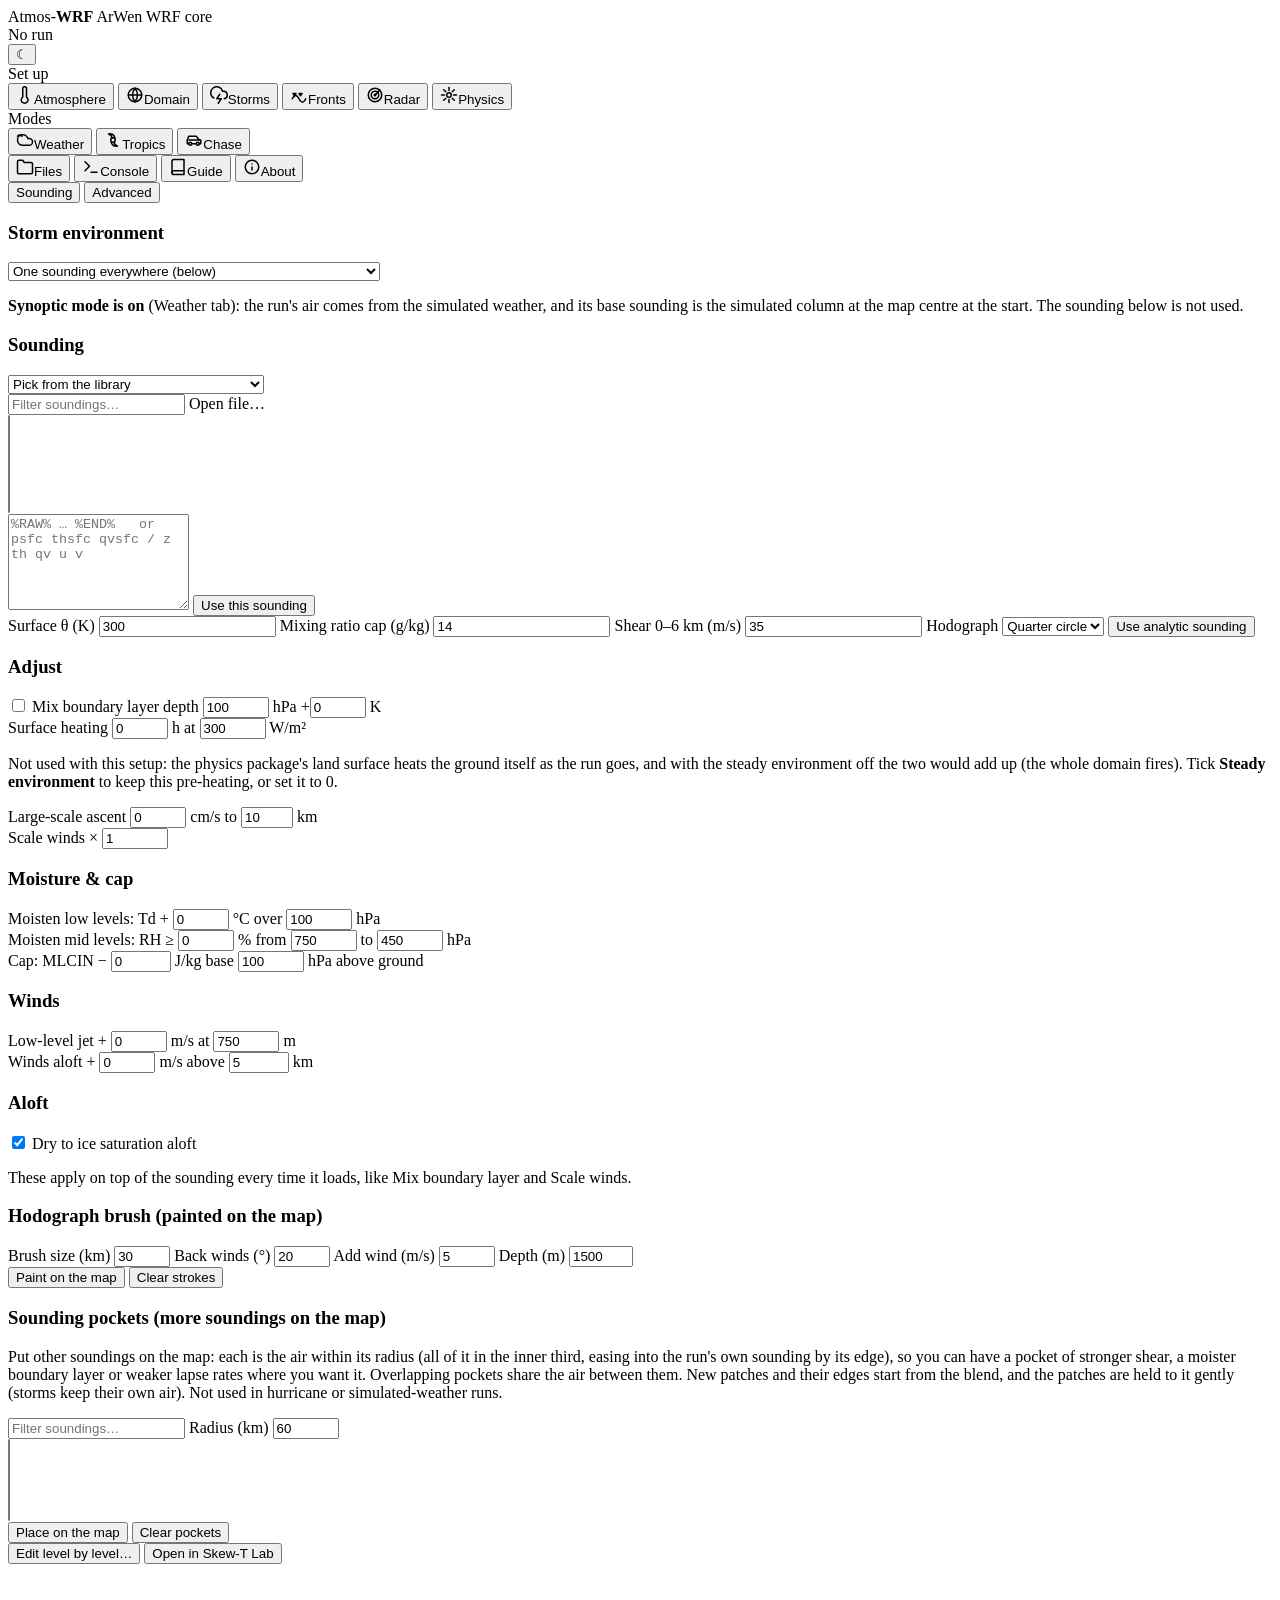
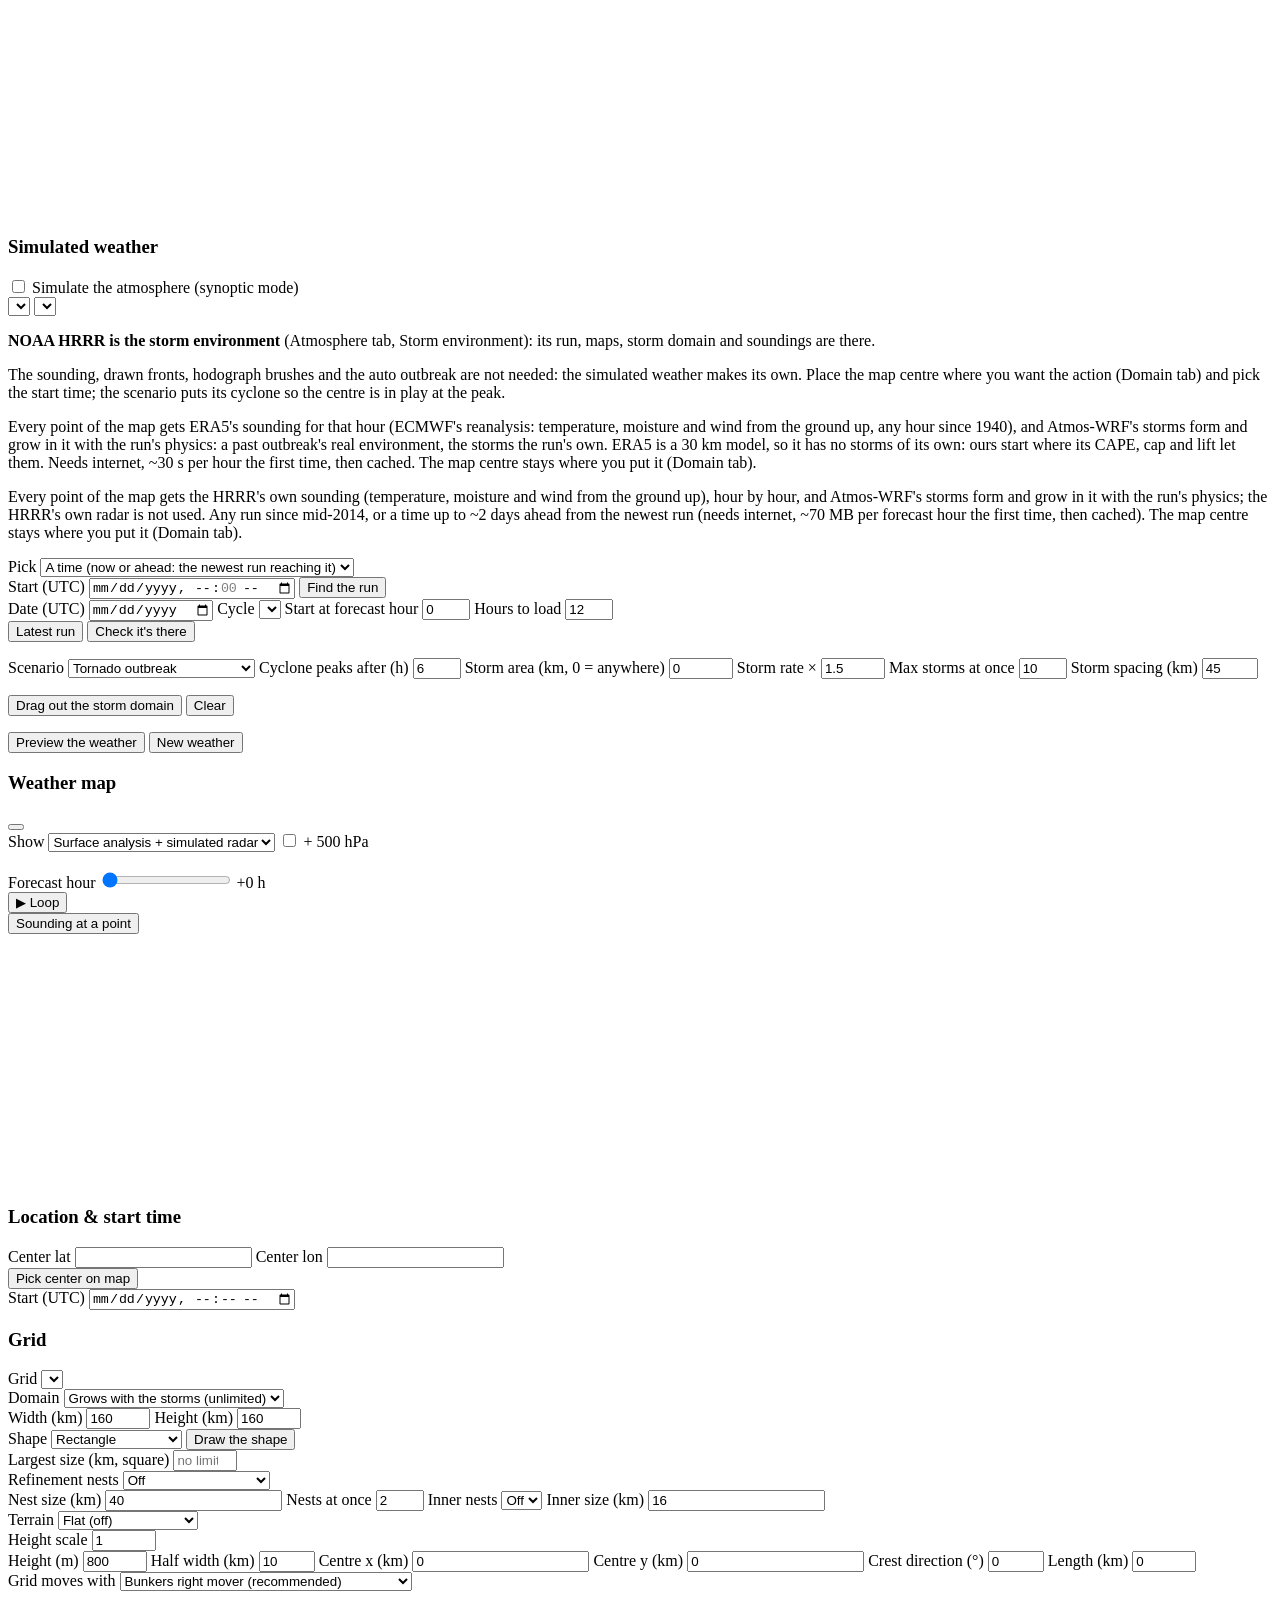
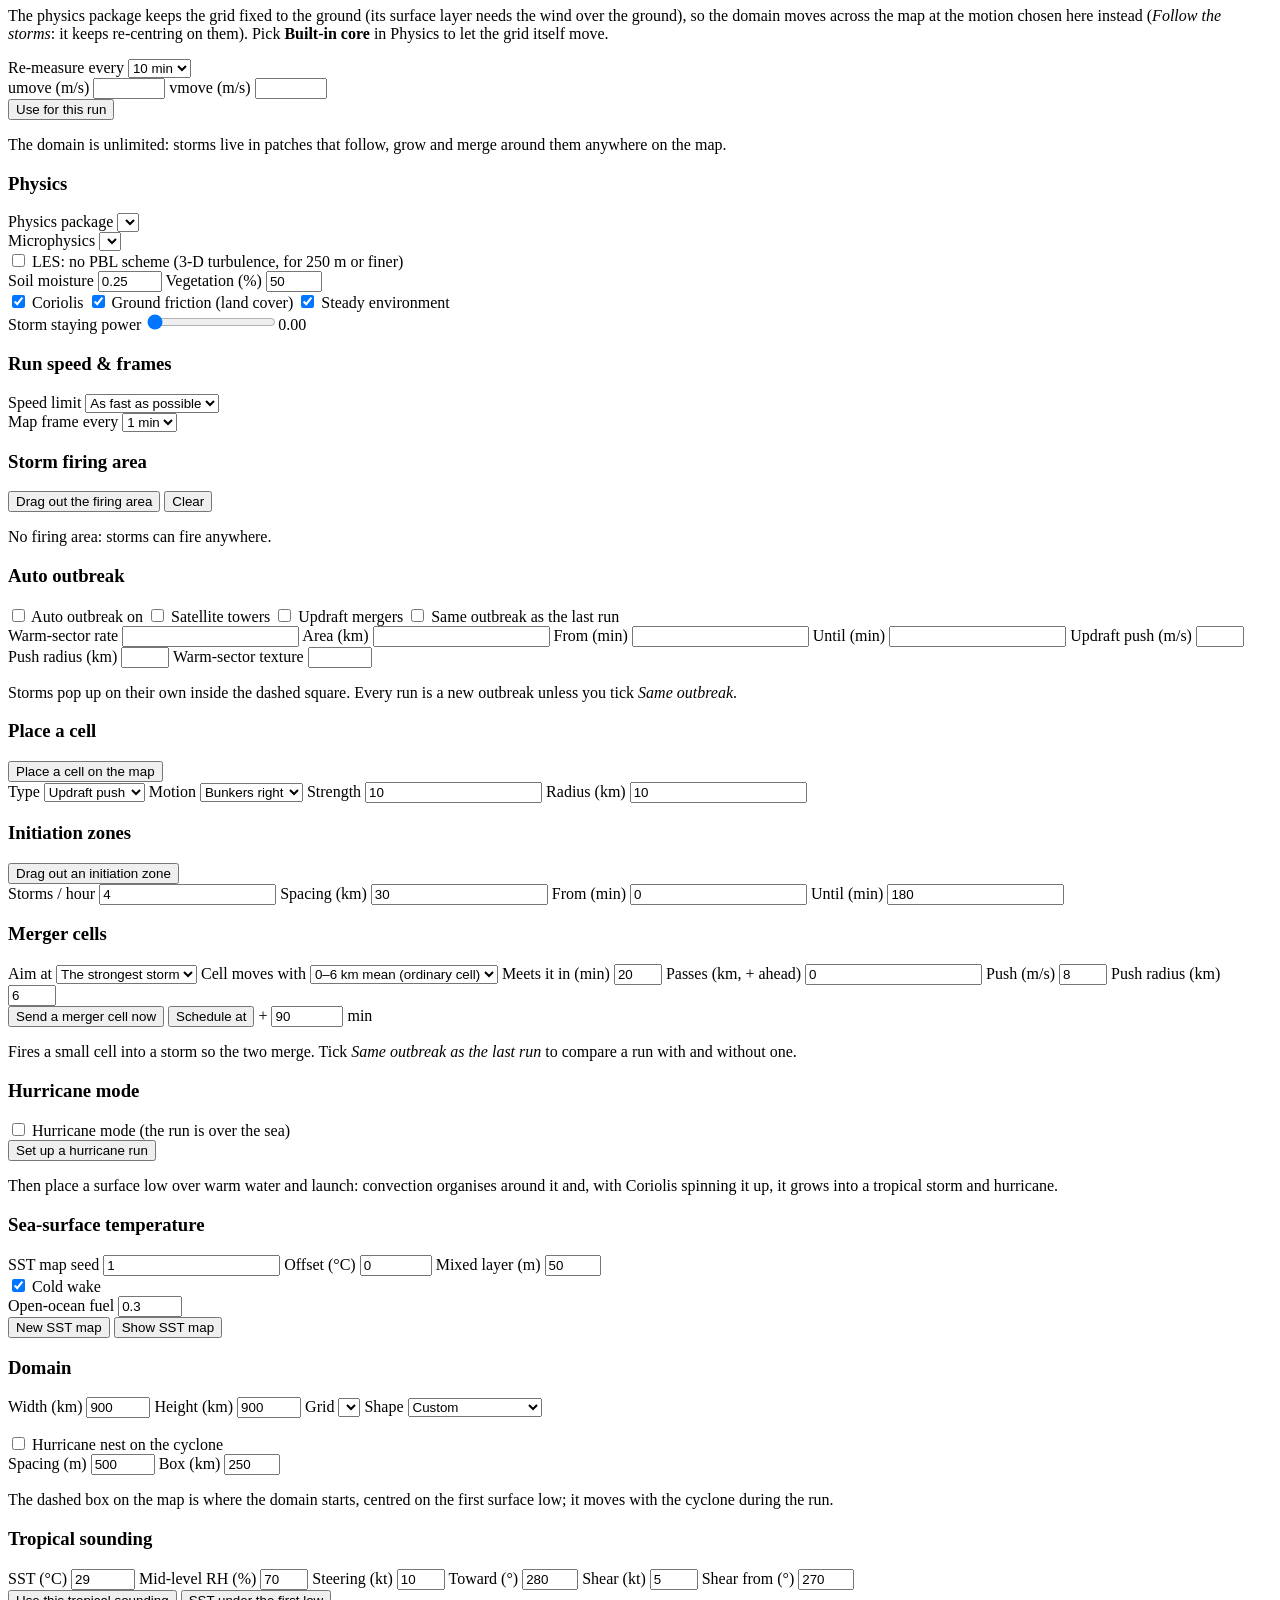
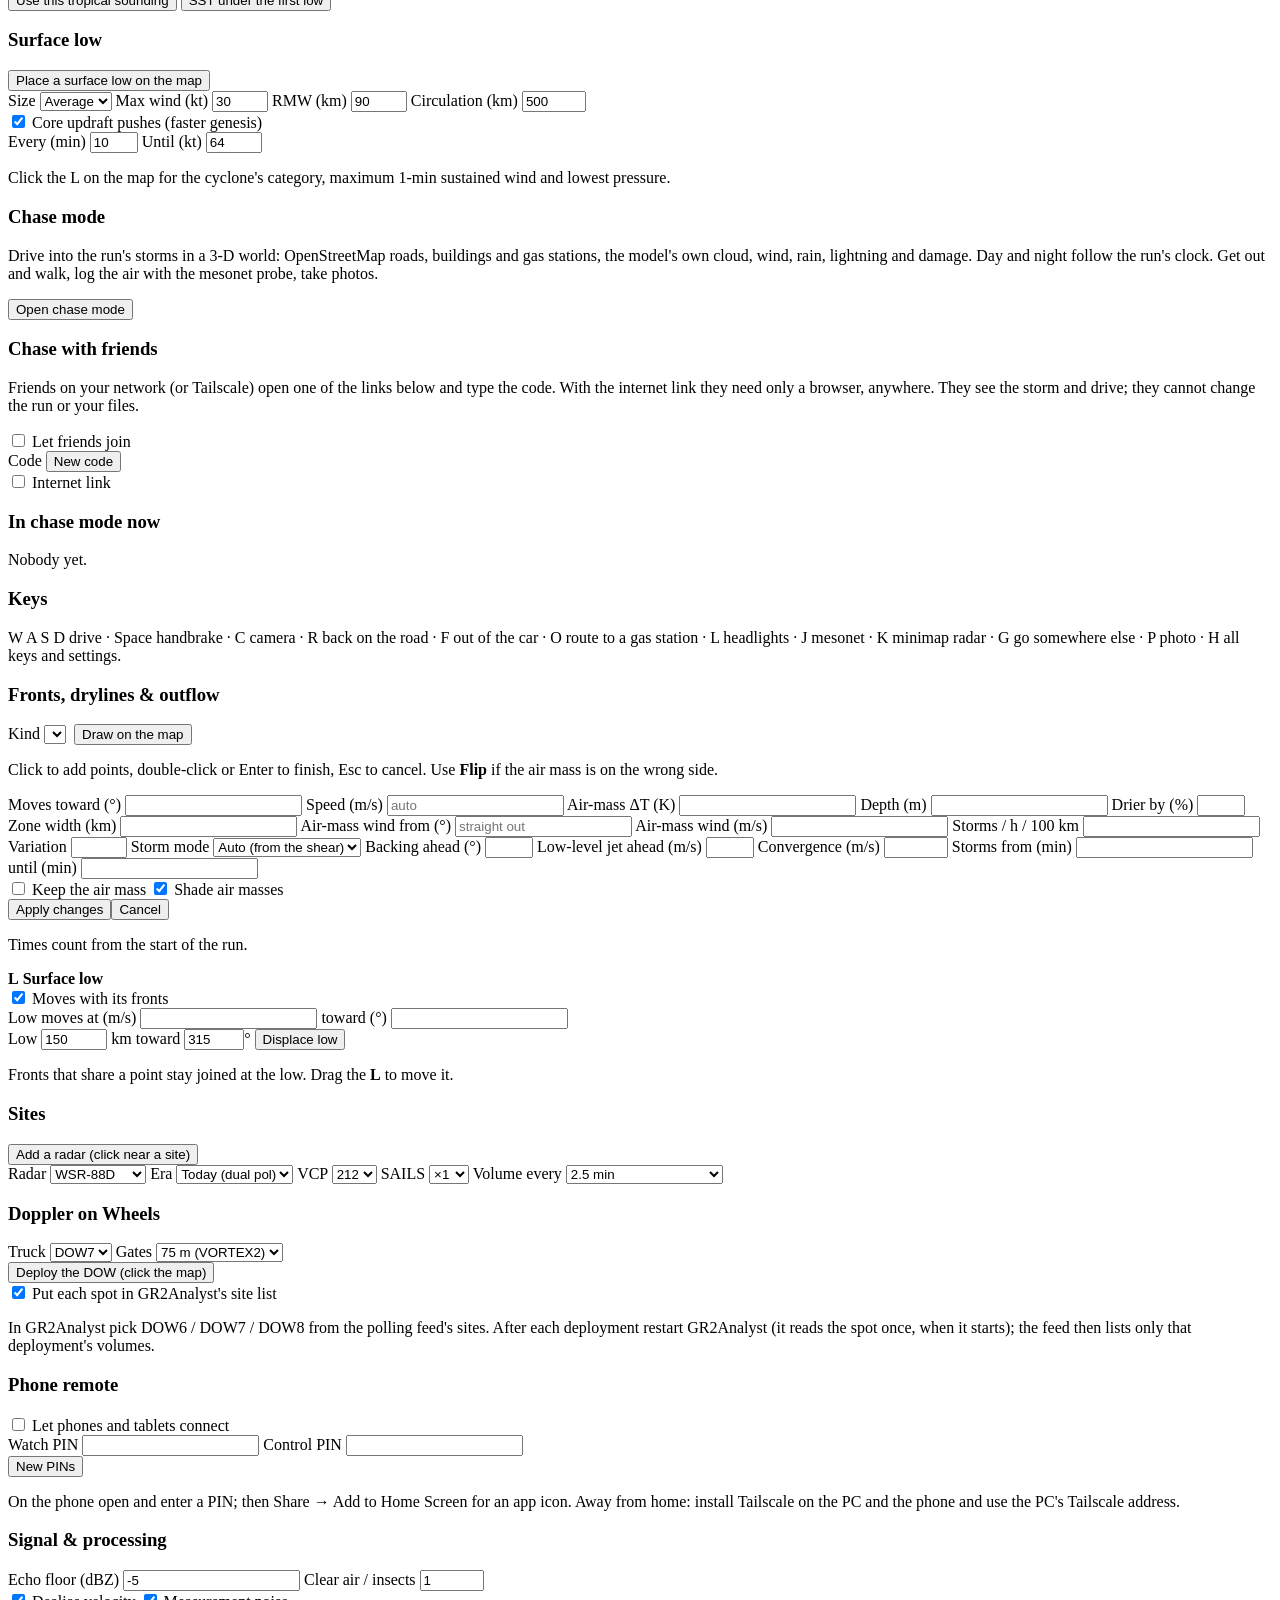
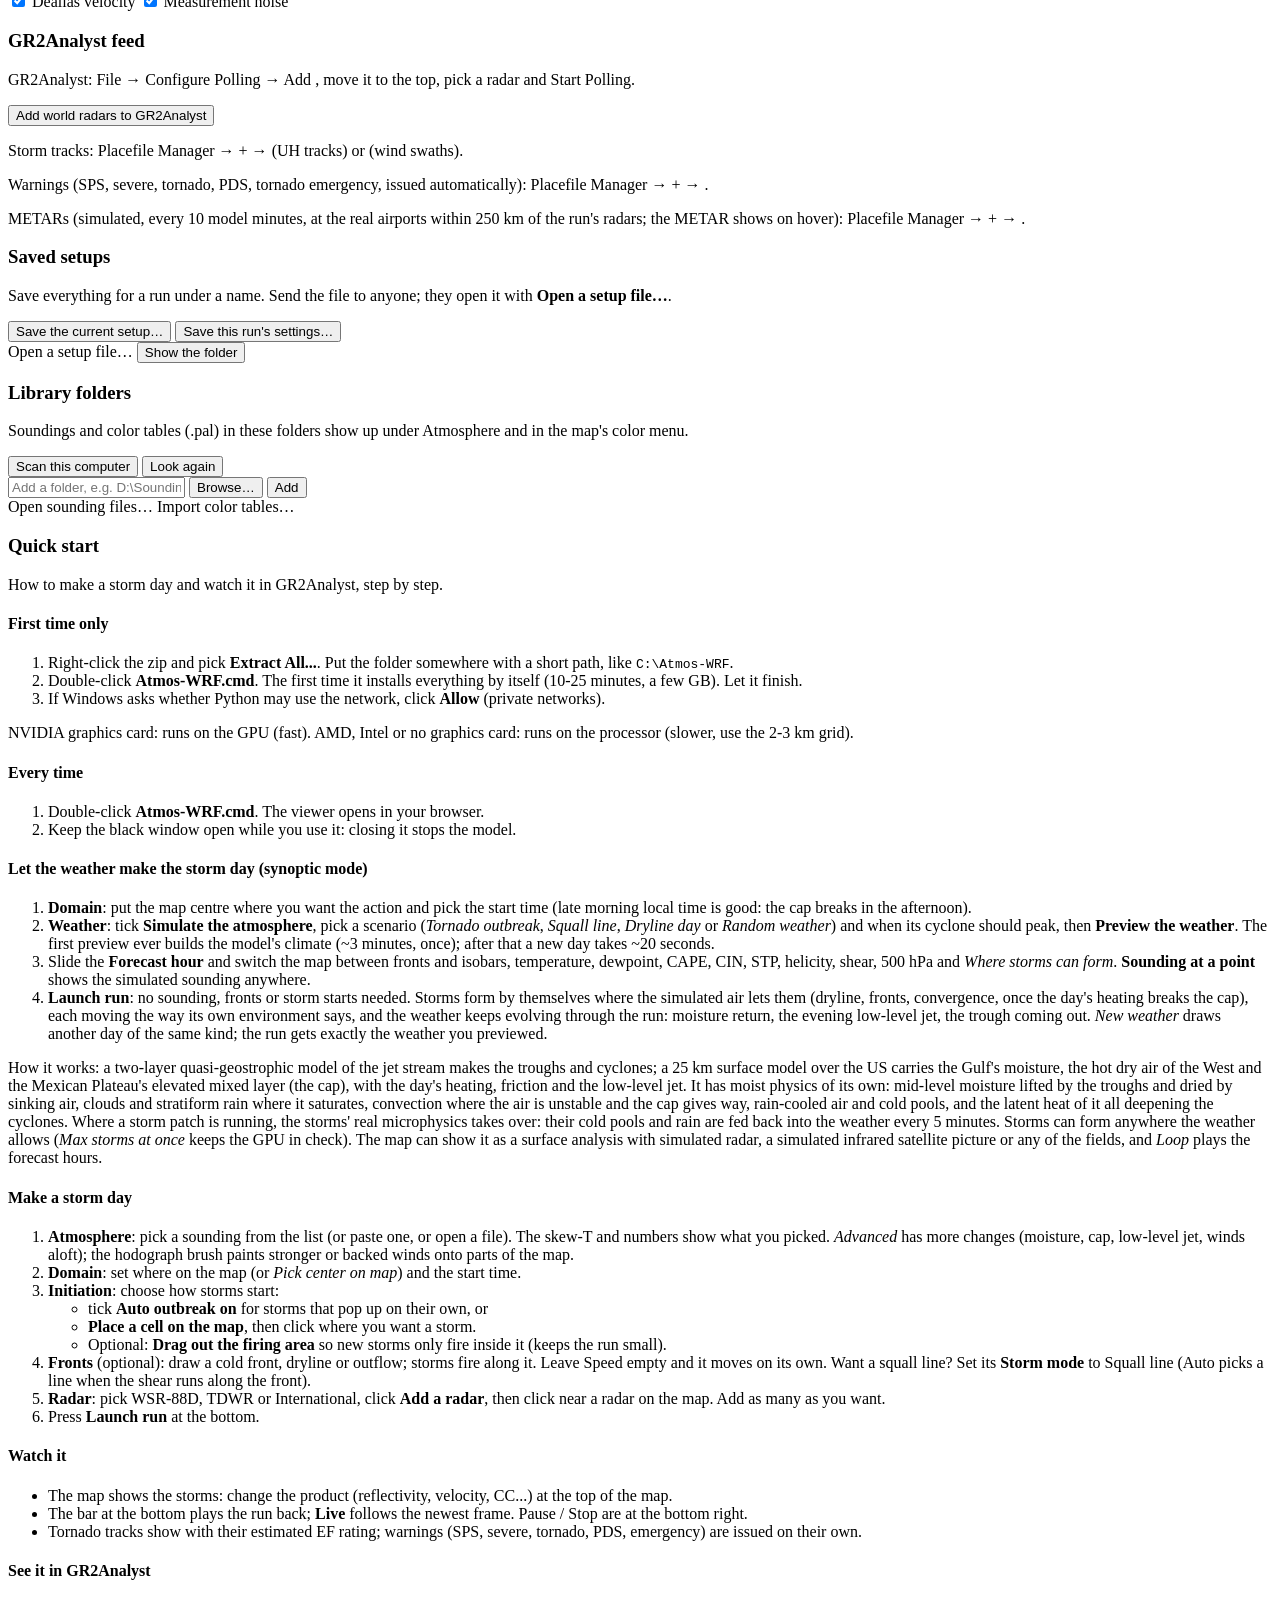
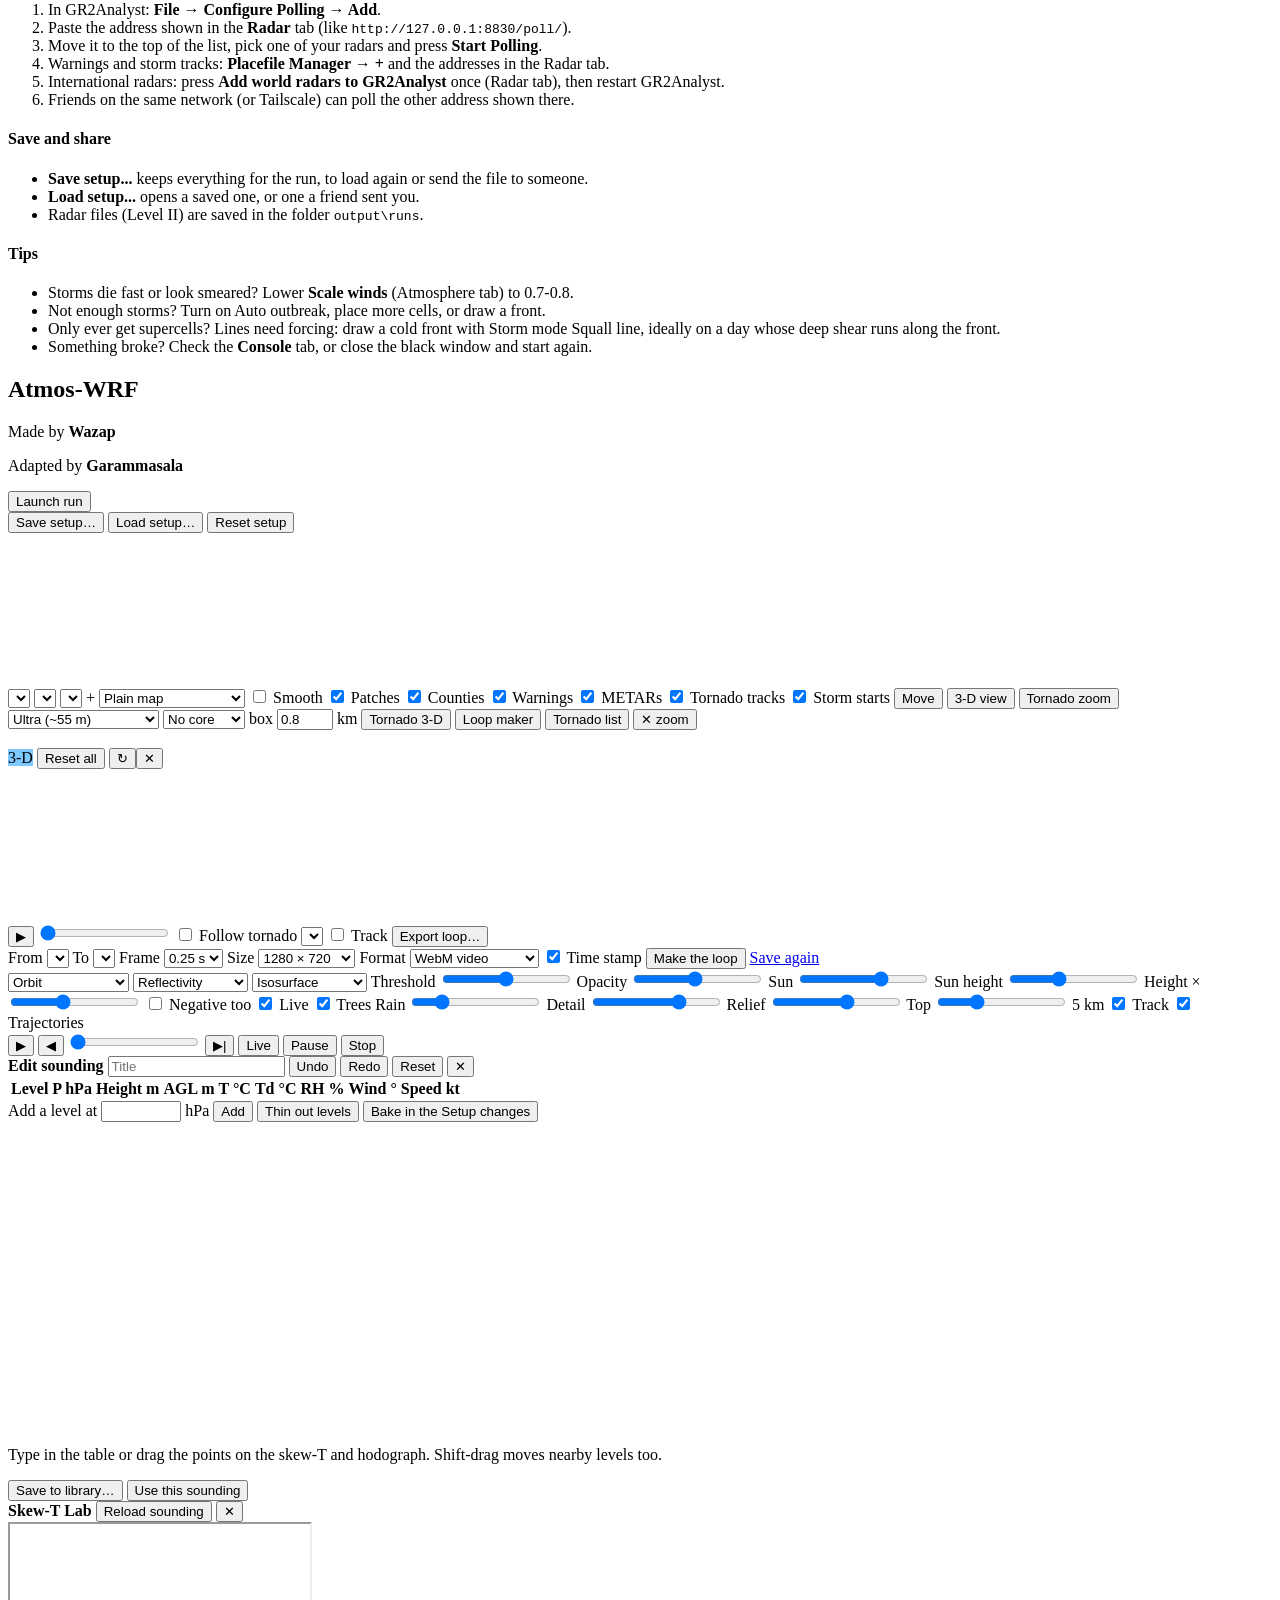
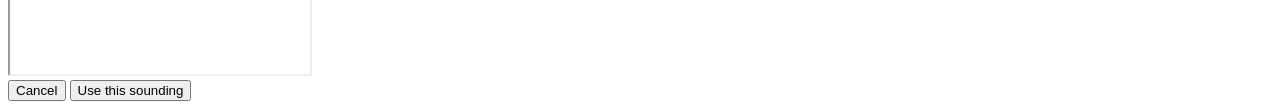
==== commit e2a432d2: "Hurricane nests: a 250 m - 1 km box kept on each tracked cyclone Tropics tab, Domain: "Hurricane nes" ====
--- a/web/index.html
+++ b/web/index.html
@@ -406,6 +406,12 @@
         <label title="Shape presets">Shape <select id="hurShape"><option value="">Custom</option><option value="600x600">Small 600 km</option><option value="900x900">Standard 900 km</option><option value="1400x900">Wide 1400 x 900</option><option value="900x1400">Tall 900 x 1400</option><option value="1800x1200">Large 1800 x 1200</option></select></label>
       </div>
       <p id="hurDomainInfo" class="hint"></p>
+      <div class="row checks"><label title="A finer grid kept on each cyclone: a box of nests from the run's grid down to the spacing below, centred on the cyclone's lowest pressure and moved with it as the tracker fixes it (every minute of model time). It goes on once the low has been fixed, can be turned on, off or changed during the run (each change builds it again), and costs about as much again as the domain or more"><input id="hurNestOn" type="checkbox"> Hurricane nest on the cyclone</label></div>
+      <div class="row grid2">
+        <label title="The nest's grid spacing (250 m to 1 km). It is reached in steps of 2-4x from the run's grid, so it lands on the nearest step: the line below says which">Spacing (m) <input id="hurNestDx" type="number" min="250" max="1000" step="50" value="500"></label>
+        <label title="The finest box's side, centred on the cyclone (made smaller if the GPU memory left cannot hold it). Each coarser step around it is 1.25x bigger">Box (km) <input id="hurNestKm" type="number" min="60" max="800" step="10" value="250"></label>
+      </div>
+      <p id="hurNestInfo" class="hint"></p>
       <p class="hint">The dashed box on the map is where the domain starts, centred on the first surface low; it moves with the cyclone during the run.</p>
       <h3>Tropical sounding</h3>
       <div class="row grid2">
